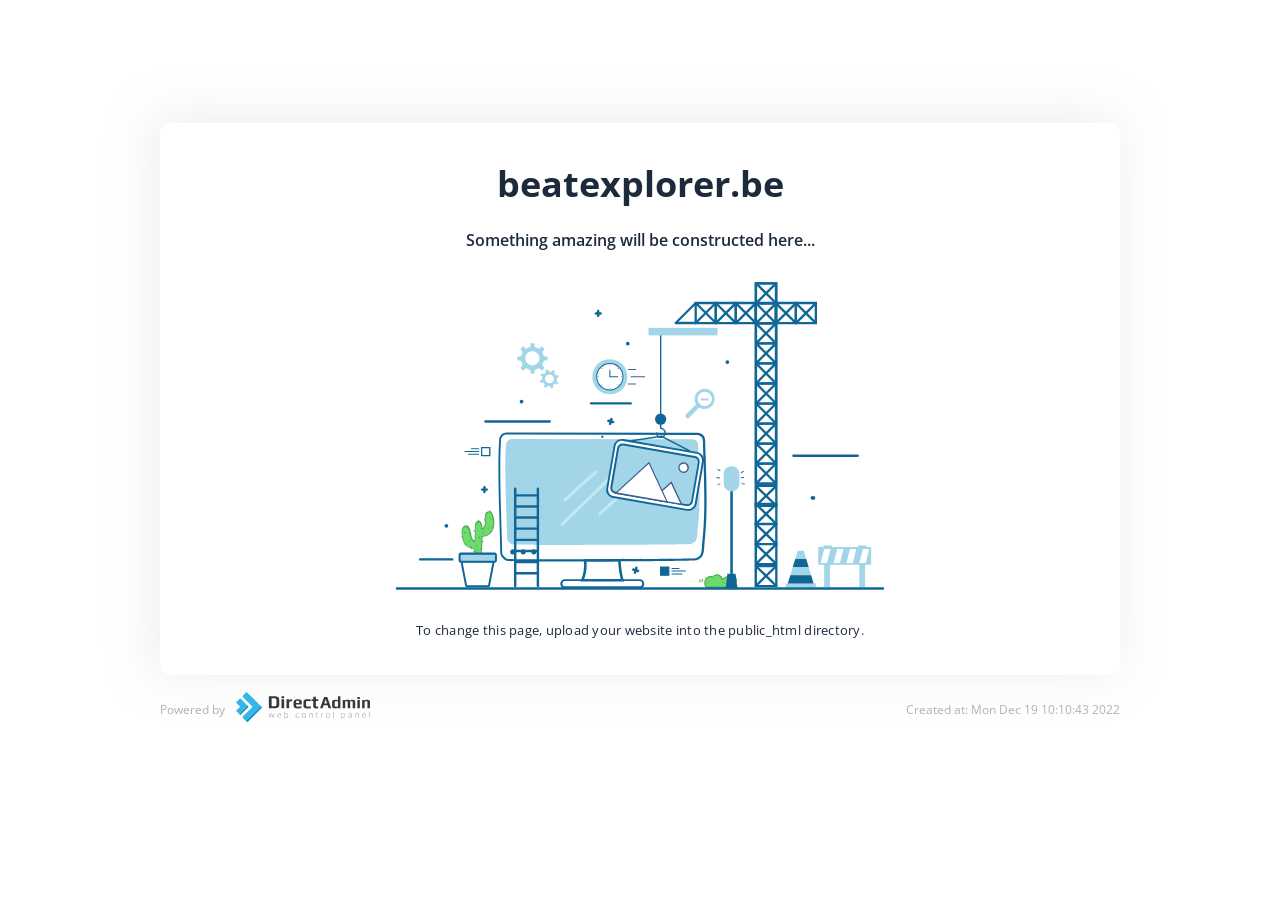
==== index.html @ f870eb98 "Add files via upload" ====
<!doctype html>
<html class="no-js" lang="">

<head>
    <meta charset="utf-8">
    <meta http-equiv="x-ua-compatible" content="ie=edge">
    <title>beatexplorer.be</title>
    <meta name="description" content="">
    <meta name="viewport" content="width=device-width, initial-scale=1">

    <link href="https://fonts.googleapis.com/css2?family=Open+Sans:wght@400;600;700&display=swap" rel="stylesheet">
    
    <link rel="shortcut icon" href="[data-uri]" />

    <style>
        * {
            box-sizing: border-box;
            margin: 0;
        }
        html {
            font-size: 10px;
            font-family: 'Open Sans', sans-serif;
            color: #1d2a3b;
        }
        .container {
            max-width: 960px;
            margin: 0 auto;
        }
        .container.card {
            margin-top: 12.3rem;
            background-color: #ffffff;
            border-radius: 10px;
            box-shadow: -5px -4px 47px 3px rgba(198, 198, 198, 0.3);
            text-align: center;
            padding: 3.6rem;
            /* padding-bottom: 3.6rem; */
        }
        .title-main {
            font-size: 3.6rem;
            font-weight: 700;
            margin-top: 0;
            margin-bottom: 2.1rem;
        }
        .main-image svg {
            max-width: 61rem;
            margin-bottom: 2rem;
        }

        .subheading{
            font-size: 1.6rem;
            font-weight: 600;
            margin-bottom: 3rem;
        }

        .card .text {
            font-size: 13px;
            letter-spacing: 0.26px;

        }
        footer {
            color: #b1b1b1;
            font-size: 12px;
            display: flex;
            justify-content: space-between;
            align-items: center;
            padding-top: 1.7rem;
        }
        footer .logo svg {
            width: 145px;
            padding-left: 11px;
        }
        footer .left-side {
            display: flex;
            align-items: center;
        }
        /* Medias */
        @media screen and (max-width: 1024px){
            .container {max-width: 90%;}
        @media screen and (max-width: 768px){
            html {font-size: 7px;}
            .container {
                max-width: 90%;}
            .container.card {margin-top: 6rem;}
            .card .text { font-size: 1.6rem;}
        } 
        @media screen and (max-width: 480px){
            html {font-size: 5.7px;}
            .container {max-width: 95%;}
            .title-main {font-size: 6.6vw;}
            /* .container.card {margin-top: 2rem;} */
            .subheading{font-size: 13px;}
            .card .text { font-size: 12px;}
            footer {flex-direction: column;}
        } 
        }
    </style>

</head>

<body>
    <section id="default-card" class="default-card">
        <div class="container card">
            <h1 class="title-main">beatexplorer.be</h1>
            <p class="subheading">Something amazing will be constructed here...</p>
            <div class="main-image">
                <svg version="1.1" xmlns="http://www.w3.org/2000/svg" xmlns:xlink="http://www.w3.org/1999/xlink" x="0px"
                    y="0px" viewBox=" 0 90 500 260"  xml:space="preserve">
                    <style type="text/css">
                        .st0 {
                            fill: #FFFFFF;
                        }

                        .st1 {
                            fill: #6CDD6C;
                        }

                        .st2 {
                            fill: #50AA50;
                        }

                        .st3 {
                            fill: #106797;
                        }

                        .st4 {
                            fill-rule: evenodd;
                            clip-rule: evenodd;
                            fill: #A3D5E9;
                        }

                        .st5 {
                            fill-rule: evenodd;
                            clip-rule: evenodd;
                            fill: #106797;
                        }

                        .st6 {
                            fill: #A3D5E9;
                        }

                        .st7 {
                            fill: #405B91;
                        }

                        .st8 {
                            fill: #B6D0FB;
                        }

                        .st9 {
                            fill: #8AB436;
                        }

                        .st10 {
                            fill: #C1E9F4;
                        }

                        .st11 {
                            fill: #415B91;
                        }
                    </style>
                    <g id="BACKGROUND">
                        <rect class="st0" width="500" height="500" />
                    </g>
                    <g id="OBJECTS">
                        <g>
                            <g>
                                <g>
                                    <g>
                                        <path class="st1" d="M317.7,334.6c-0.5-1.6-1.8-3.1-3.5-3.6s-4,0.3-4.5,1.9c-1.6-1.2-4.1-0.3-5.4,1.2c-2.1,2.4-0.5,6.4-0.1,6.6
                                                        c0.4,0.3,1.4,0.2,1.4,0.2l15.7-0.1c0,0,2.9-0.2,4.2-0.7c2.7-1,4.5-5.1,2.8-7.2c-1.2-1.4-3.5-1.7-5.4-1.2
                                                        C320.9,332.4,319.1,333.4,317.7,334.6" />
                                    </g>
                                    <g>
                                        <path class="st2"
                                            d="M305.3,341.5c-0.4,0-1.1,0-1.5-0.3c-0.6-0.5-2.2-4.7,0-7.3c0.9-1.1,2.3-1.8,3.7-2c0.7-0.1,1.3,0,1.9,0.3
                                                        c0.3-0.5,0.9-1,1.5-1.3c1-0.5,2.3-0.6,3.4-0.3c1.6,0.5,2.9,1.6,3.6,3.2c1.5-1.1,3.2-2,4.8-2.4c1.9-0.5,4.5-0.3,5.9,1.4
                                                        c0.8,1,1,2.4,0.5,4c-0.6,1.8-2,3.4-3.5,4c-1.4,0.5-4.2,0.7-4.4,0.7l-15.7,0.1C305.4,341.5,305.4,341.5,305.3,341.5z
                                                         M307.9,332.8c-0.1,0-0.2,0-0.3,0c-1,0.1-2.2,0.7-3,1.6c-1.8,2.1-0.5,5.7-0.2,6c0.1,0,0.6,0.1,1,0.1l15.7-0.1
                                                        c0,0,2.8-0.2,4-0.6c1.2-0.4,2.4-1.8,2.9-3.3c0.4-1.3,0.3-2.4-0.3-3.2c-1.1-1.3-3.3-1.5-4.8-1c-1.6,0.5-3.4,1.4-5,2.7
                                                        c-0.1,0.1-0.3,0.1-0.5,0.1c-0.2,0-0.3-0.2-0.4-0.3c-0.6-1.6-1.7-2.9-3.2-3.3c-0.8-0.2-1.8-0.2-2.6,0.2
                                                        c-0.7,0.3-1.1,0.8-1.3,1.3c-0.1,0.1-0.2,0.3-0.3,0.3c-0.2,0-0.3,0-0.5-0.1C308.9,332.9,308.4,332.8,307.9,332.8z" />
                                    </g>
                                </g>
                                <g>
                                    <g>
                                        <g>
                                            <path class="st2" d="M301.1,334.1c-0.4,0.8-0.6,1.6-0.5,2.5c0.1,0.4,0.8,0.4,0.8,0c-0.1-0.8,0-1.5,0.4-2.2
                                                            C302,334,301.4,333.7,301.1,334.1L301.1,334.1z" />
                                        </g>
                                    </g>
                                </g>
                                <g>
                                    <g>
                                        <g>
                                            <path class="st2" d="M298.9,334.6c-0.2,0.8-0.3,1.6-0.1,2.4c0.1,0.4,0.9,0.3,0.8-0.2c-0.2-0.7-0.1-1.3,0.1-2
                                                            C299.8,334.4,299,334.2,298.9,334.6L298.9,334.6z" />
                                        </g>
                                    </g>
                                </g>
                                <g>
                                    <g>
                                        <g>
                                            <path class="st2"
                                                d="M303.2,333.2c0.5,0,0.5-0.7,0-0.7C302.7,332.5,302.7,333.2,303.2,333.2L303.2,333.2z" />
                                        </g>
                                    </g>
                                </g>
                                <g>
                                    <g>
                                        <g>
                                            <path class="st2" d="M305.4,336.6c0,0.2,0,0.4,0,0.6c0,0.5,0.8,0.5,0.8,0c0-0.2,0-0.4,0-0.6
                                                            C306.2,336.2,305.4,336.2,305.4,336.6L305.4,336.6z" />
                                        </g>
                                    </g>
                                </g>
                                <g>
                                    <g>
                                        <g>
                                            <path class="st2" d="M318.6,337.7c0,0.1,0,0.2,0,0.3c0,0.5,0.8,0.5,0.8,0c0-0.1,0-0.2,0-0.3
                                                            C319.4,337.2,318.6,337.2,318.6,337.7L318.6,337.7z" />
                                        </g>
                                    </g>
                                </g>
                                <g>
                                    <g>
                                        <g>
                                            <path class="st2" d="M317.1,336.9c0.1,0.1,0.1,0.1,0.2,0.2c0.4,0.3,0.9-0.2,0.5-0.5c-0.1-0.1-0.1-0.1-0.2-0.2
                                                            C317.3,336,316.8,336.5,317.1,336.9L317.1,336.9z" />
                                        </g>
                                    </g>
                                </g>
                            </g>
                            <g>
                                <path class="st3" d="M96.1,319.2H69.8c-0.6,0-1-0.5-1-1c0-0.6,0.5-1,1-1h26.3c0.6,0,1,0.5,1,1C97.2,318.8,96.7,319.2,96.1,319.2z
                                                " />
                            </g>
                            <g>
                                <g>
                                    <path class="st0" d="M328,227.9h-0.8c0-0.6-0.5-1.1-1.1-1.1s-1.1,0.5-1.1,1.1h-0.8c0-1,0.8-1.9,1.9-1.9
                                                    C327.1,226,328,226.9,328,227.9z" />
                                </g>
                            </g>
                            <g>
                                <g>
                                    <path class="st0" d="M330.6,184.1h-0.8c0-0.6-0.5-1.1-1.1-1.1c-0.6,0-1.1,0.5-1.1,1.1h-0.8c0-1,0.8-1.9,1.9-1.9
                                                    C329.8,182.2,330.6,183.1,330.6,184.1z" />
                                </g>
                            </g>
                            <g>
                                <g>
                                    <g>
                                        <path class="st3"
                                            d="M237,336.3h-35.8l0.6-1.4c2.3-5.6,2.6-10.3,2.2-15.8L204,318l30.2-0.1l0,1c0,3.5,1,11.5,2.4,16L237,336.3z
                                                         M204.3,334.2h29.9c-1.2-4.4-1.9-10.6-2.1-14.3l-25.9,0.1C206.5,324.9,206.2,329.2,204.3,334.2z" />
                                    </g>
                                </g>
                            </g>
                            <g>
                                <g>
                                    <g>
                                        <path class="st3" d="M191,319.9c-27.2,0-49.2-0.1-50.1-0.5c-2.3-0.8-5.4-4.1-5.4-6.3c-0.1-5-0.3-11.7-0.5-19.5
                                                        c-0.7-23.5-1.8-55.8-0.4-73.6c0.2-3.3,2.9-5.8,6.1-5.8c0,0,0.1,0,0.1,0l156.6,0.2c3.3,0.1,6,2.7,6,6.1
                                                        c0.1,5.2,0.3,10.5,0.5,15.9c0.7,22.6,1.5,46-1,68.1c-0.1,0.9-0.1,1.8-0.2,2.8c-0.2,4.6-0.5,10.4-6.4,11.6
                                                        C293.2,319.5,235.2,319.9,191,319.9z M140.6,215.9c-2.4,0-4.3,1.8-4.5,4.2c-1.3,17.8-0.3,49.9,0.4,73.4
                                                        c0.2,7.8,0.5,14.6,0.5,19.5c0,1.4,2.4,4.1,4.3,4.8c3.3,0.7,150.6,0.2,154.4-0.5c4.7-0.9,4.9-5.6,5.1-10c0-1,0.1-2,0.2-2.9
                                                        c2.5-22,1.7-45.3,1-67.8c-0.2-5.4-0.3-10.7-0.5-15.9c-0.1-2.5-2-4.4-4.4-4.5L140.6,215.9C140.6,215.9,140.6,215.9,140.6,215.9z
                                                        " />
                                    </g>
                                </g>
                            </g>
                            <g>
                                <g>
                                    <path class="st4"
                                        d="M292.9,219.8l-147.6-0.2c-2.7,0-4.9,1.8-5.1,4.2c-1.7,19.8,0.6,61,0.9,77.6c0,1.6,2.7,4,4.6,4.6
                                                    c2.2,0.7,142.5,0.2,145.9-0.4c6.2-1.1,5.1-7.4,5.6-11.4c2.9-22.8,1.1-47.6,0.5-69.9C297.8,221.8,295.6,219.9,292.9,219.8z" />
                                </g>
                            </g>
                            <g>
                                <g>
                                    <g>
                                        <path class="st3" d="M249.8,342h-61.4c-2.4,0-3.7-1.9-3.7-3.8c0-1.9,1.3-3.8,3.7-3.8h61.4c2.4,0,3.7,1.9,3.7,3.8
                                                        C253.6,340,252.3,342,249.8,342z M188.4,336c-1.6,0-2,1.3-2,2.1c0,0.8,0.4,2.1,2,2.1h61.4c1.6,0,2-1.3,2-2.1
                                                        c0-0.8-0.4-2.1-2-2.1H188.4z" />
                                    </g>
                                </g>
                            </g>
                            <g>
                                <g>
                                    <g>
                                        <g>
                                            <g>
                                                <path class="st5" d="M145.7,312C145.3,312,145.3,312,145.7,312" />
                                            </g>
                                        </g>
                                    </g>
                                    <g>
                                        <g>
                                            <g>
                                                <g>
                                                    <path class="st3"
                                                        d="M145.7,314.1c2.8,0,2.8-4.3,0-4.3C142.9,309.8,142.9,314.1,145.7,314.1L145.7,314.1z" />
                                                </g>
                                            </g>
                                        </g>
                                    </g>
                                </g>
                                <g>
                                    <g>
                                        <g>
                                            <g>
                                                <path class="st5" d="M154.3,312C154,312,154,312,154.3,312" />
                                            </g>
                                        </g>
                                    </g>
                                    <g>
                                        <g>
                                            <g>
                                                <g>
                                                    <path class="st3"
                                                        d="M154.3,314.1c2.8,0,2.8-4.3,0-4.3C151.6,309.8,151.6,314.1,154.3,314.1L154.3,314.1z" />
                                                </g>
                                            </g>
                                        </g>
                                    </g>
                                </g>
                                <g>
                                    <g>
                                        <g>
                                            <g>
                                                <path class="st5" d="M163,312C162.6,312,162.6,312,163,312" />
                                            </g>
                                        </g>
                                    </g>
                                    <g>
                                        <g>
                                            <g>
                                                <g>
                                                    <path class="st3"
                                                        d="M163,314.1c2.8,0,2.8-4.3,0-4.3C160.2,309.8,160.2,314.1,163,314.1L163,314.1z" />
                                                </g>
                                            </g>
                                        </g>
                                    </g>
                                </g>
                            </g>
                            <g>
                                <g>
                                    <g>
                                        <g>
                                            <path class="st5" d="M219.1,217.6C219,217.6,219,217.6,219.1,217.6" />
                                        </g>
                                    </g>
                                </g>
                                <g>
                                    <g>
                                        <g>
                                            <g>
                                                <path class="st3"
                                                    d="M219.1,218.6c1.3,0,1.3-2,0-2C217.8,216.6,217.8,218.6,219.1,218.6L219.1,218.6z" />
                                            </g>
                                        </g>
                                    </g>
                                </g>
                            </g>
                            <g>
                                <g>
                                    <polygon class="st6"
                                        points="392.3,337.9 371.2,337.9 379.3,311.2 384.2,311.2 				" />
                                </g>
                                <g>
                                    <rect x="369.4" y="337.9" class="st6" width="24.7" height="3.1" />
                                </g>
                                <g>
                                    <polygon class="st3"
                                        points="373.2,331.2 371.2,337.9 392.3,337.9 390.3,331.2 				" />
                                </g>
                                <g>
                                    <polygon class="st3"
                                        points="375.2,324.5 388.2,324.5 386.2,317.8 377.3,317.8 				" />
                                </g>
                            </g>
                            <g id="XMLID_11_">
                                <g id="XMLID_493_">
                                    <path class="st6"
                                        d="M401,340.8h4.7v-18.2h24.1v18.2h4.7v-18.2h5v-14.5h-4v-1.3h-6.8v1.3h-21.4v-1.3h-6.8v1.3h-4.4v14.5h4.9
                                                    V340.8z M437.9,309.6L437.9,309.6l-2.9,11.5h-5.2l2.9-11.5H437.9z M424.4,321.1h-5.2l2.9-11.5h5.2L424.4,321.1z M413.9,321.1
                                                    h-5.2l2.9-11.5h5.2L413.9,321.1z M401,309.6h5.2l-2.9,11.5h-5.2L401,309.6z" />
                                </g>
                            </g>
                            <g>
                                <g>
                                    <g>
                                        <path class="st6" d="M170,163.1l1.4-1.4c0.3-0.3,0.3-0.7,0-1l-1.2-1.2c-0.3-0.3-0.4-0.8-0.2-1.2l1-2.4c0.1-0.4,0.5-0.7,0.9-0.7
                                                        h1.7c0.4,0,0.7-0.3,0.7-0.7v-2c0-0.4-0.3-0.7-0.7-0.7H172c-0.4,0-0.8-0.3-0.9-0.7l-1-2.4c-0.2-0.4-0.1-0.9,0.2-1.2l1.2-1.2
                                                        c0.3-0.3,0.3-0.7,0-1l-1.4-1.4c-0.3-0.3-0.7-0.3-1,0l-1.2,1.2c-0.3,0.3-0.8,0.4-1.2,0.2l-2.4-1c-0.4-0.1-0.7-0.5-0.7-0.9v-1.7
                                                        c0-0.4-0.3-0.7-0.7-0.7h-2c-0.4,0-0.7,0.3-0.7,0.7v1.7c0,0.4-0.3,0.8-0.7,0.9l-2.4,1c-0.4,0.2-0.9,0.1-1.2-0.2l-1.2-1.2
                                                        c-0.3-0.3-0.7-0.3-1,0l-1.4,1.4c-0.3,0.3-0.3,0.7,0,1l1.2,1.2c0.3,0.3,0.4,0.8,0.2,1.2l-1,2.4c-0.1,0.4-0.5,0.7-0.9,0.7h-1.7
                                                        c-0.4,0-0.7,0.3-0.7,0.7v2c0,0.4,0.3,0.7,0.7,0.7h1.7c0.4,0,0.8,0.3,0.9,0.7l1,2.4c0.2,0.4,0.1,0.9-0.2,1.2l-1.2,1.2
                                                        c-0.3,0.3-0.3,0.7,0,1l1.4,1.4c0.3,0.3,0.7,0.3,1,0l1.2-1.2c0.3-0.3,0.8-0.4,1.2-0.2l2.4,1c0.4,0.1,0.7,0.5,0.7,0.9v1.7
                                                        c0,0.4,0.3,0.7,0.7,0.7h2c0.4,0,0.7-0.3,0.7-0.7v-1.7c0-0.4,0.3-0.8,0.7-0.9l2.4-1c0.4-0.2,0.9-0.1,1.2,0.2l1.2,1.2
                                                        C169.3,163.3,169.8,163.3,170,163.1z M161.8,159.2c-3.2,0-5.8-2.6-5.8-5.8c0-3.2,2.6-5.8,5.8-5.8c3.2,0,5.8,2.6,5.8,5.8
                                                        C167.6,156.6,165,159.2,161.8,159.2z" />
                                    </g>
                                </g>
                                <g>
                                    <g>
                                        <path class="st6" d="M183.5,168.6l-0.4-1.2c-0.1-0.2-0.3-0.4-0.6-0.3l-1,0.3c-0.2,0.1-0.5,0-0.7-0.3l-1-1.3
                                                        c-0.2-0.2-0.2-0.5-0.1-0.7l0.5-0.9c0.1-0.2,0-0.5-0.2-0.6L179,163c-0.2-0.1-0.5,0-0.6,0.2l-0.5,0.9c-0.1,0.2-0.4,0.4-0.7,0.3
                                                        l-1.6-0.2c-0.2,0-0.5-0.2-0.6-0.4l-0.3-1c-0.1-0.2-0.3-0.4-0.6-0.3l-1.2,0.4c-0.2,0.1-0.4,0.3-0.3,0.6l0.3,1
                                                        c0.1,0.2,0,0.5-0.3,0.7l-1.3,1c-0.2,0.2-0.5,0.2-0.7,0.1l-0.9-0.5c-0.2-0.1-0.5,0-0.6,0.2l-0.6,1.1c-0.1,0.2,0,0.5,0.2,0.6
                                                        l0.9,0.5c0.2,0.1,0.4,0.4,0.3,0.7l-0.2,1.6c0,0.2-0.2,0.5-0.4,0.6l-1,0.3c-0.2,0.1-0.4,0.3-0.3,0.6l0.4,1.2
                                                        c0.1,0.2,0.3,0.4,0.6,0.3l1-0.3c0.2-0.1,0.5,0,0.7,0.2l1,1.3c0.2,0.2,0.2,0.5,0.1,0.7l-0.5,0.9c-0.1,0.2,0,0.5,0.2,0.6l1.1,0.6
                                                        c0.2,0.1,0.5,0,0.6-0.2l0.5-0.9c0.1-0.2,0.4-0.4,0.7-0.3l1.6,0.2c0.3,0,0.5,0.2,0.6,0.4l0.3,1c0.1,0.2,0.3,0.4,0.6,0.3l1.2-0.4
                                                        c0.2-0.1,0.4-0.3,0.3-0.6l-0.3-1c-0.1-0.2,0-0.5,0.2-0.7l1.3-1c0.2-0.2,0.5-0.2,0.7-0.1l0.9,0.5c0.2,0.1,0.5,0,0.6-0.2l0.6-1.1
                                                        c0.1-0.2,0-0.5-0.2-0.6l-0.9-0.5c-0.2-0.1-0.4-0.4-0.3-0.7l0.2-1.6c0-0.2,0.2-0.5,0.4-0.6l1-0.3
                                                        C183.4,169,183.6,168.8,183.5,168.6z M179,171.9c-0.9,1.8-3.1,2.4-4.9,1.5c-1.8-0.9-2.4-3.1-1.5-4.9c0.9-1.8,3.1-2.4,4.9-1.5
                                                        C179.3,168,179.9,170.2,179,171.9z" />
                                    </g>
                                </g>
                            </g>
                            <g>
                                <path class="st3" d="M242.4,191.3h-32.6c-0.6,0-1-0.5-1-1c0-0.6,0.5-1,1-1h32.6c0.6,0,1,0.5,1,1
                                                C243.4,190.9,243,191.3,242.4,191.3z" />
                            </g>
                            <g>
                                <path class="st3" d="M176,206.1h-52.7c-0.6,0-1-0.5-1-1c0-0.6,0.5-1,1-1H176c0.6,0,1,0.5,1,1C177.1,205.7,176.6,206.1,176,206.1z
                                                " />
                            </g>
                            <g>
                                <path class="st3" d="M428.5,234.2h-52.7c-0.6,0-1-0.5-1-1c0-0.6,0.5-1,1-1h52.7c0.6,0,1,0.5,1,1
                                                C429.5,233.7,429.1,234.2,428.5,234.2z" />
                            </g>
                            <g>
                                <path class="st3"
                                    d="M449.2,343H50.8c-0.6,0-1-0.5-1-1c0-0.6,0.5-1,1-1h398.4c0.6,0,1,0.5,1,1C450.2,342.5,449.8,343,449.2,343z" />
                            </g>
                            <g>
                                <g>
                                    <g>
                                        <path class="st6"
                                            d="M303.1,178.3c-2.2,0-4.3,0.9-5.9,2.4c-2.7,2.7-3.2,6.9-1.3,10.1l0.1,0.2l-8.5,8.5c0,0-0.4,0.4-0.4,1
                                                        c0,0.4,0.2,0.9,0.6,1.3c0.5,0.5,0.9,0.7,1.4,0.7c0.6,0,1-0.3,1-0.3l8.4-8.5l0.2,0.1c1.3,0.8,2.7,1.1,4.2,1.1
                                                        c2.2,0,4.3-0.9,5.9-2.4c3.3-3.3,3.3-8.6,0-11.8C307.4,179.2,305.3,178.3,303.1,178.3z M303.1,192.5c-3.2,0-5.9-2.6-5.9-5.9
                                                        c0-3.2,2.6-5.9,5.9-5.9l0,0c3.2,0,5.9,2.6,5.9,5.9C308.9,189.9,306.3,192.5,303.1,192.5z" />
                                    </g>
                                </g>
                                <g>
                                    <g>
                                        <path class="st6" d="M300,187.9h6.1v-1.6H300V187.9z" />
                                    </g>
                                </g>
                            </g>
                            <g>
                                <g>
                                    <path class="st3" d="M147.7,341.1c-0.6,0-1-0.5-1-1v-79.9c0-0.6,0.5-1,1-1c0.6,0,1,0.5,1,1V340
                                                    C148.8,340.6,148.3,341.1,147.7,341.1z" />
                                </g>
                                <g>
                                    <path class="st3" d="M166.3,341.1c-0.6,0-1-0.5-1-1v-79.9c0-0.6,0.5-1,1-1c0.6,0,1,0.5,1,1V340
                                                    C167.3,340.6,166.9,341.1,166.3,341.1z" />
                                </g>
                                <g>
                                    <path class="st3"
                                        d="M166.3,266.7h-18.6c-0.6,0-1-0.5-1-1s0.5-1,1-1h18.6c0.6,0,1,0.5,1,1S166.9,266.7,166.3,266.7z" />
                                </g>
                                <g>
                                    <path class="st3" d="M166.3,275.8h-18.6c-0.6,0-1-0.5-1-1c0-0.6,0.5-1,1-1h18.6c0.6,0,1,0.5,1,1
                                                    C167.3,275.3,166.9,275.8,166.3,275.8z" />
                                </g>
                                <g>
                                    <path class="st3" d="M166.3,284.9h-18.6c-0.6,0-1-0.5-1-1c0-0.6,0.5-1,1-1h18.6c0.6,0,1,0.5,1,1
                                                    C167.3,284.4,166.9,284.9,166.3,284.9z" />
                                </g>
                                <g>
                                    <path class="st3" d="M166.3,294h-18.6c-0.6,0-1-0.5-1-1c0-0.6,0.5-1,1-1h18.6c0.6,0,1,0.5,1,1C167.3,293.6,166.9,294,166.3,294z
                                                    " />
                                </g>
                                <g>
                                    <path class="st3" d="M166.3,303.2h-18.6c-0.6,0-1-0.5-1-1c0-0.6,0.5-1,1-1h18.6c0.6,0,1,0.5,1,1
                                                    C167.3,302.7,166.9,303.2,166.3,303.2z" />
                                </g>
                                <g>
                                    <path class="st3" d="M166.3,312.3h-18.6c-0.6,0-1-0.5-1-1c0-0.6,0.5-1,1-1h18.6c0.6,0,1,0.5,1,1
                                                    C167.3,311.8,166.9,312.3,166.3,312.3z" />
                                </g>
                                <g>
                                    <path class="st3" d="M166.3,321.4h-18.6c-0.6,0-1-0.5-1-1c0-0.6,0.5-1,1-1h18.6c0.6,0,1,0.5,1,1
                                                    C167.3,320.9,166.9,321.4,166.3,321.4z" />
                                </g>
                                <g>
                                    <path class="st3" d="M166.3,330.5h-18.6c-0.6,0-1-0.5-1-1c0-0.6,0.5-1,1-1h18.6c0.6,0,1,0.5,1,1
                                                    C167.3,330.1,166.9,330.5,166.3,330.5z" />
                                </g>
                            </g>
                            <g>
                                <g>
                                    <path class="st3"
                                        d="M122.5,264c-0.6,0-1-0.5-1-1v-4c0-0.6,0.5-1,1-1c0.6,0,1,0.5,1,1v4C123.5,263.6,123,264,122.5,264z" />
                                </g>
                                <g>
                                    <path class="st3"
                                        d="M124.5,262h-4c-0.6,0-1-0.5-1-1s0.5-1,1-1h4c0.6,0,1,0.5,1,1S125.1,262,124.5,262z" />
                                </g>
                            </g>
                            <g>
                                <g>
                                    <path class="st3" d="M215.7,119.6c-0.6,0-1-0.5-1-1v-4c0-0.6,0.5-1,1-1c0.6,0,1,0.5,1,1v4C216.8,119.1,216.3,119.6,215.7,119.6z
                                                    " />
                                </g>
                                <g>
                                    <path class="st3"
                                        d="M217.8,117.6h-4c-0.6,0-1-0.5-1-1s0.5-1,1-1h4c0.6,0,1,0.5,1,1S218.3,117.6,217.8,117.6z" />
                                </g>
                            </g>
                            <g>
                                <g>
                                    <path class="st3" d="M248.4,328.7c-0.1,0-0.2,0-0.3,0l-3.9-1.1c-0.6-0.2-0.9-0.7-0.7-1.3c0.2-0.6,0.7-0.9,1.3-0.7l3.9,1.1
                                                    c0.6,0.2,0.9,0.7,0.7,1.3C249.3,328.4,248.9,328.7,248.4,328.7z" />
                                </g>
                                <g>
                                    <path class="st3"
                                        d="M245.9,330c-0.1,0-0.2,0-0.3,0c-0.6-0.2-0.9-0.7-0.7-1.3l1.1-3.9c0.2-0.6,0.7-0.9,1.3-0.7
                                                    c0.6,0.2,0.9,0.7,0.7,1.3l-1.1,3.9C246.8,329.8,246.4,330,245.9,330z" />
                                </g>
                            </g>
                            <g>
                                <g>
                                    <path class="st3" d="M228,206.7c-0.1,0-0.2,0-0.3,0l-3.9-1.1c-0.6-0.2-0.9-0.7-0.7-1.3c0.2-0.6,0.7-0.9,1.3-0.7l3.9,1.1
                                                    c0.6,0.2,0.9,0.7,0.7,1.3C228.9,206.4,228.5,206.7,228,206.7z" />
                                </g>
                                <g>
                                    <path class="st3"
                                        d="M225.5,208.1c-0.1,0-0.2,0-0.3,0c-0.6-0.2-0.9-0.7-0.7-1.3l1.1-3.9c0.2-0.6,0.7-0.9,1.3-0.7
                                                    c0.6,0.2,0.9,0.7,0.7,1.3l-1.1,3.9C226.4,207.8,226,208.1,225.5,208.1z" />
                                </g>
                            </g>
                            <g>
                                <g>
                                    <g>
                                        <circle class="st6" cx="225.3" cy="168.5" r="14.4" />
                                    </g>
                                </g>
                                <g>
                                    <g>
                                        <g>
                                            <circle class="st0" cx="225.3" cy="168.5" r="10.8" />
                                        </g>
                                    </g>
                                    <g>
                                        <g>
                                            <g>
                                                <path class="st3"
                                                    d="M225.3,179.7c-6.2,0-11.2-5-11.2-11.2s5-11.2,11.2-11.2s11.2,5,11.2,11.2S231.5,179.7,225.3,179.7z
                                                                 M225.3,158.1c-5.7,0-10.4,4.7-10.4,10.4s4.7,10.4,10.4,10.4c5.7,0,10.4-4.7,10.4-10.4S231,158.1,225.3,158.1z" />
                                            </g>
                                        </g>
                                    </g>
                                </g>
                                <g>
                                    <g>
                                        <g>
                                            <path class="st3" d="M225.3,168.9c-0.2,0-0.4-0.2-0.4-0.4V163c0-0.2,0.2-0.4,0.4-0.4c0.2,0,0.4,0.2,0.4,0.4v5.5
                                                            C225.7,168.7,225.5,168.9,225.3,168.9z" />
                                        </g>
                                    </g>
                                    <g>
                                        <g>
                                            <path class="st3" d="M231.7,168.9h-6.4c-0.2,0-0.4-0.2-0.4-0.4c0-0.2,0.2-0.4,0.4-0.4h6.4c0.2,0,0.4,0.2,0.4,0.4
                                                            C232.2,168.7,232,168.9,231.7,168.9z" />
                                        </g>
                                    </g>
                                </g>
                                <g>
                                    <g>
                                        <g>
                                            <circle class="st7" cx="225.3" cy="158.9" r="0.4" />
                                        </g>
                                    </g>
                                    <g>
                                        <g>
                                            <ellipse transform="matrix(0.7071 -0.7071 0.7071 0.7071 -46.3674 211.4673)"
                                                class="st7" cx="232.1" cy="161.7" rx="0.4" ry="0.4" />
                                        </g>
                                    </g>
                                    <g>
                                        <g>
                                            <circle class="st7" cx="234.9" cy="168.5" r="0.4" />
                                        </g>
                                    </g>
                                    <g>
                                        <g>
                                            <ellipse transform="matrix(0.7072 -0.707 0.707 0.7072 -55.9446 215.4091)"
                                                class="st7" cx="232.1" cy="175.2" rx="0.4" ry="0.4" />
                                        </g>
                                    </g>
                                    <g>
                                        <g>
                                            <circle class="st7" cx="225.3" cy="178" r="0.4" />
                                        </g>
                                    </g>
                                    <g>
                                        <g>
                                            <ellipse transform="matrix(0.707 -0.7072 0.7072 0.707 -59.9044 205.8822)"
                                                class="st7" cx="218.5" cy="175.2" rx="0.4" ry="0.4" />
                                        </g>
                                    </g>
                                    <g>
                                        <g>
                                            <circle class="st7" cx="215.7" cy="168.5" r="0.4" />
                                        </g>
                                    </g>
                                    <g>
                                        <g>
                                            <ellipse transform="matrix(0.7071 -0.7071 0.7071 0.7071 -50.333 201.8934)"
                                                class="st7" cx="218.5" cy="161.7" rx="0.4" ry="0.4" />
                                        </g>
                                    </g>
                                </g>
                                <g>
                                    <g>
                                        <g>
                                            <path class="st7" d="M246.4,163h-6c-0.2,0-0.4-0.2-0.4-0.4c0-0.2,0.2-0.4,0.4-0.4h6c0.2,0,0.4,0.2,0.4,0.4
                                                            C246.8,162.8,246.6,163,246.4,163z" />
                                        </g>
                                    </g>
                                    <g>
                                        <g>
                                            <path class="st7" d="M246.4,174.8h-6c-0.2,0-0.4-0.2-0.4-0.4c0-0.2,0.2-0.4,0.4-0.4h6c0.2,0,0.4,0.2,0.4,0.4
                                                            C246.8,174.6,246.6,174.8,246.4,174.8z" />
                                        </g>
                                    </g>
                                    <g>
                                        <g>
                                            <path class="st7" d="M253.9,168.9h-11.3c-0.2,0-0.4-0.2-0.4-0.4c0-0.2,0.2-0.4,0.4-0.4h11.3c0.2,0,0.4,0.2,0.4,0.4
                                                            C254.3,168.7,254.1,168.9,253.9,168.9z" />
                                        </g>
                                    </g>
                                </g>
                            </g>
                            <g>
                                <g>
                                    <rect x="266.9" y="324.5" class="st3" width="6.7" height="6.7" />
                                    <path class="st3"
                                        d="M274.1,331.7h-7.7V324h7.7V331.7z M267.5,330.7h5.6V325h-5.6V330.7z" />
                                </g>
                                <g>
                                    <g>
                                        <g>
                                            <path class="st3"
                                                d="M282.1,326h-6c-0.2,0-0.4-0.2-0.4-0.4s0.2-0.4,0.4-0.4h6c0.2,0,0.4,0.2,0.4,0.4S282.3,326,282.1,326z" />
                                        </g>
                                    </g>
                                    <g>
                                        <g>
                                            <path class="st3" d="M284.4,330.6h-8.2c-0.3,0-0.6-0.2-0.6-0.4c0-0.2,0.3-0.4,0.6-0.4h8.2c0.3,0,0.6,0.2,0.6,0.4
                                                            C284.9,330.4,284.7,330.6,284.4,330.6z" />
                                        </g>
                                    </g>
                                    <g>
                                        <g>
                                            <path class="st3" d="M287.3,328.1H276c-0.2,0-0.4-0.2-0.4-0.4c0-0.2,0.2-0.4,0.4-0.4h11.3c0.2,0,0.4,0.2,0.4,0.4
                                                            C287.7,328,287.6,328.1,287.3,328.1z" />
                                        </g>
                                    </g>
                                </g>
                            </g>
                            <g>
                                <g>
                                    <rect x="120.2" y="226.5"
                                        transform="matrix(-1 -1.224647e-16 1.224647e-16 -1 247.1112 459.6004)"
                                        class="st0" width="6.7" height="6.7" />
                                    <path class="st3"
                                        d="M127.4,233.7h-7.7v-7.7h7.7V233.7z M120.7,232.6h5.6V227h-5.6V232.6z" />
                                </g>
                                <g>
                                    <g>
                                        <g>
                                            <path class="st3" d="M111.8,227.9h6c0.2,0,0.4-0.2,0.4-0.4c0-0.2-0.2-0.4-0.4-0.4h-6c-0.2,0-0.4,0.2-0.4,0.4
                                                            C111.3,227.7,111.5,227.9,111.8,227.9z" />
                                        </g>
                                    </g>
                                    <g>
                                        <g>
                                            <path class="st3" d="M109.5,232.5h8.2c0.3,0,0.6-0.2,0.6-0.4s-0.3-0.4-0.6-0.4h-8.2c-0.3,0-0.6,0.2-0.6,0.4
                                                            S109.2,232.5,109.5,232.5z" />
                                        </g>
                                    </g>
                                    <g>
                                        <g>
                                            <path class="st3" d="M106.5,230.1h11.3c0.2,0,0.4-0.2,0.4-0.4c0-0.2-0.2-0.4-0.4-0.4h-11.3c-0.2,0-0.4,0.2-0.4,0.4
                                                            C106.1,229.9,106.3,230.1,106.5,230.1z" />
                                        </g>
                                    </g>
                                </g>
                            </g>
                            <g>
                                <g>
                                    <rect x="324" y="251.6" class="st3" width="2.1" height="89.2" />
                                </g>
                                <g>
                                    <path class="st6" d="M325.3,262.4h-0.5c-3.4,0-6.2-2.8-6.2-6.2V248c0-3.4,2.8-6.2,6.2-6.2h0.5c3.4,0,6.2,2.8,6.2,6.2v8.2
                                                    C331.4,259.6,328.7,262.4,325.3,262.4z" />
                                </g>
                                <g>
                                    <g>
                                        <path class="st3" d="M333.4,256.4c0.7,0.1,1.5,0.2,2.2,0.4c0.5,0.1,0.7-0.7,0.2-0.7c-0.7-0.1-1.5-0.2-2.2-0.4
                                                        C333.1,255.6,332.9,256.3,333.4,256.4L333.4,256.4z" />
                                    </g>
                                </g>
                                <g>
                                    <g>
                                        <path class="st3" d="M333.3,251.6c0.6-0.1,1.1-0.1,1.7-0.1c0.5,0,0.5-0.7,0-0.8c-0.6-0.1-1.3,0-1.9,0.1
                                                        C332.6,251,332.8,251.7,333.3,251.6L333.3,251.6z" />
                                    </g>
                                </g>
                                <g>
                                    <g>
                                        <path class="st3" d="M333.1,247.3c0.6-0.2,1.1-0.4,1.7-0.7c0.5-0.2,0.3-0.9-0.2-0.8c-0.6,0.2-1.1,0.4-1.7,0.7
                                                        C332.4,246.7,332.6,247.5,333.1,247.3L333.1,247.3z" />
                                    </g>
                                </g>
                                <g>
                                    <g>
                                        <path class="st3" d="M314,257.1c0.6-0.1,1.1-0.2,1.7-0.4c0.5-0.2,0.3-0.9-0.2-0.8c-0.5,0.2-1.1,0.3-1.7,0.4
                                                        C313.3,256.4,313.5,257.2,314,257.1L314,257.1z" />
                                    </g>
                                </g>
                                <g>
                                    <g>
                                        <path class="st3" d="M313,251.6c0.7,0,1.4,0.1,2.1,0.3c0.5,0.1,0.7-0.6,0.2-0.8c-0.8-0.2-1.5-0.3-2.3-0.4
                                                        C312.5,250.8,312.5,251.6,313,251.6L313,251.6z" />
                                    </g>
                                </g>
                                <g>
                                    <g>
                                        <path class="st3" d="M313.7,245.2c0.6,0.2,1.1,0.4,1.7,0.5c0.5,0.2,0.7-0.6,0.2-0.8c-0.6-0.2-1.1-0.4-1.7-0.5
                                                        C313.4,244.3,313.2,245,313.7,245.2L313.7,245.2z" />
                                    </g>
                                </g>
                                <g>
                                    <polygon class="st3" points="320.2,342 321.6,330 328.3,330 329.9,341.8 				" />
                                </g>
                            </g>
                            <g>
                                <g>
                                    <g>
                                        <g>
                                            <path class="st1"
                                                d="M129.9,284.9c-0.3-1.9-1.6-6.8-4.6-5.2c-4.8,2.5,1,12-4.8,13.7c-0.3-3.8-1.1-6.4-2.8-6.2
                                                            c-3.5,0.3-2.6,8.5-2.7,10.4c-0.1,1.8-0.1,3.7-0.2,5.6c-4.2,0.7-3.3-10.1-5.9-11.6c-3.9-2.3-4.8,2.9-4.7,5.3
                                                            c0.2,4.1,1.3,9,5.1,11.1c1.3,0.7,3.5,1.5,5.2,1.4c0,3.3,0.1,6.5,0.7,9.6c0,0,0.1,0,0.1,0c0,0,0,0,0,0l2.3,0.1c0,0,0,0,0,0
                                                            c0,1,1.6,1,1.6,0c0-2,1.2-11.6,1.4-19.8c1.9,0.3,4.2-0.6,5.5-1.6C130.1,294.8,130.6,289.4,129.9,284.9z" />
                                        </g>
                                        <g>
                                            <path class="st2" d="M118.4,320.3c-0.2,0-0.5-0.1-0.7-0.2c-0.2-0.2-0.4-0.4-0.5-0.7l-1.7-0.1l-0.6,0l-0.1-0.4
                                                            c-0.5-2.6-0.7-5.6-0.7-9.2c-1.9,0-4-0.9-5-1.5c-4.1-2.3-5.2-7.5-5.3-11.5c-0.1-1.6,0.3-4.9,2.1-6c0.9-0.5,2-0.4,3.3,0.3
                                                            c1.2,0.7,1.7,2.9,2.2,5.5c0.7,3.5,1.4,6,3,6l0-0.9c0.1-1.5,0.1-2.9,0.2-4.4c0-0.3,0-0.7,0-1.2c-0.1-3.2-0.3-9.3,3.1-9.6
                                                            c0.5-0.1,1,0.1,1.4,0.5c0.9,0.8,1.6,2.6,1.8,5.6c2.1-1,2-3.4,1.9-6.3c-0.1-2.9-0.3-5.9,2.3-7.2c0.8-0.4,1.6-0.5,2.3-0.1
                                                            c2.1,1.1,2.8,5.2,2.9,5.7l0,0c0.6,3.5,0.8,9.8-3.9,13.2c-1.3,1-3.5,1.8-5.4,1.7c-0.1,5.4-0.7,11.2-1,15.2
                                                            c-0.2,2-0.3,3.5-0.3,4.2c0,0.5-0.2,0.8-0.6,1C118.9,320.2,118.7,320.3,118.4,320.3z M115.6,318.5l2.5,0.1l0,0.4
                                                            c0,0.2,0.1,0.3,0.1,0.3c0.1,0.1,0.3,0.1,0.4,0c0.1-0.1,0.2-0.1,0.2-0.3c0-0.7,0.1-2.2,0.3-4.2c0.4-4,0.9-10.2,1-15.6l0-0.5
                                                            l0.5,0.1c1.7,0.3,4-0.6,5.2-1.5c4.3-3.2,4.1-9.1,3.5-12.3l0,0c-0.2-1.4-1-4.3-2.4-5c-0.5-0.2-1-0.2-1.5,0.1
                                                            c-2,1.1-1.9,3.6-1.8,6.4c0.1,3,0.3,6.4-3.1,7.4l-0.5,0.2l0-0.5c-0.3-3.8-1-5.1-1.6-5.6c-0.2-0.2-0.5-0.3-0.8-0.3
                                                            c-2.6,0.2-2.4,5.9-2.3,8.7c0,0.6,0,1,0,1.3c0,1.4-0.1,2.9-0.2,4.4l-0.1,1.6l-0.3,0.1c-2.8,0.5-3.6-3.3-4.4-6.7
                                                            c-0.5-2.2-0.9-4.4-1.8-4.9c-1-0.6-1.8-0.7-2.4-0.3c-1.3,0.8-1.7,3.6-1.6,5.2c0.2,3.7,1.2,8.7,4.9,10.8c1.3,0.7,3.4,1.4,5,1.3
                                                            l0.5,0l0,0.5C115,313,115.2,315.9,115.6,318.5z" />
                                        </g>
                                    </g>
                                    <g>
                                        <g>
                                            <g>
                                                <path class="st3"
                                                    d="M125.3,341h-16.9c-0.9,0-1.6-0.6-1.8-1.5l-3.8-19.7l1.6-0.3l3.8,19.7c0,0.2,0.2,0.2,0.2,0.2h16.9
                                                                c0,0,0.2,0,0.2-0.2l3.8-19.7l1.6,0.3l-3.8,19.7C126.9,340.4,126.2,341,125.3,341z" />
                                            </g>
                                        </g>
                                    </g>
                                    <g>
                                        <g>
                                            <g>
                                                <path class="st6" d="M103,313.5h28c0.5,0,0.9,0.5,0.9,1.2v4.3c0,0.6-0.4,1.2-0.9,1.2h-28c-0.5,0-0.9-0.5-0.9-1.2v-4.3
                                                                C102.1,314,102.5,313.5,103,313.5z" />
                                            </g>
                                            <g>
                                                <path class="st7" d="M131,320.5h-28c-0.7,0-1.3-0.7-1.3-1.6v-4.3c0-0.9,0.6-1.6,1.3-1.6h28c0.7,0,1.3,0.7,1.3,1.6v4.3
                                                                C132.3,319.8,131.7,320.5,131,320.5z M103,313.9c-0.2,0-0.4,0.3-0.4,0.7v4.3c0,0.4,0.2,0.7,0.4,0.7h28c0.2,0,0.4-0.3,0.4-0.7
                                                                v-4.3c0-0.4-0.2-0.7-0.4-0.7H103z" />
                                            </g>
                                        </g>
                                        <g>
                                            <g>
                                                <path class="st8" d="M131,320.5h-28c-0.7,0-1.2-0.7-1.2-1.5v-4.3c0-0.9,0.6-1.5,1.2-1.5h28c0.7,0,1.2,0.7,1.2,1.5v4.3
                                                                C132.2,319.8,131.7,320.5,131,320.5z M103,313.8c-0.2,0-0.5,0.3-0.5,0.8v4.3c0,0.5,0.3,0.8,0.5,0.8h28c0.2,0,0.5-0.3,0.5-0.8
                                                                v-4.3c0-0.5-0.3-0.8-0.5-0.8H103z" />
                                            </g>
                                            <g>
                                                <path class="st3" d="M131,320.9h-28c-0.9,0-1.7-0.9-1.7-2v-4.3c0-1.1,0.8-2,1.7-2h28c0.9,0,1.7,0.9,1.7,2v4.3
                                                                C132.7,320,131.9,320.9,131,320.9z M103,314.3c0,0-0.1,0.2-0.1,0.4v4.3c0,0.2,0.1,0.4,0.1,0.4l28,0c0,0,0.1-0.1,0.1-0.4v-4.3
                                                                c0-0.2-0.1-0.4-0.1-0.4L103,314.3z" />
                                            </g>
                                        </g>
                                    </g>
                                </g>
                                <g>
                                    <g>
                                        <path class="st2" d="M106,296.7c0.5,0.1,0.9,0.1,1.4,0.2c0.5,0.1,0.5-0.7,0-0.8c-0.5-0.1-0.9-0.1-1.4-0.2
                                                        C105.5,295.9,105.5,296.7,106,296.7L106,296.7z" />
                                    </g>
                                </g>
                                <g>
                                    <g>
                                        <path class="st2" d="M108,290.6c0,0.2,0,0.5,0,0.7c0,0.5,0.8,0.5,0.8,0c0-0.2,0-0.5,0-0.7C108.8,290.1,108,290.1,108,290.6
                                                        L108,290.6z" />
                                    </g>
                                </g>
                                <g>
                                    <g>
                                        <path class="st2" d="M110.7,297.8c0.3-0.2,0.7-0.4,1-0.6c0.4-0.2,0-0.9-0.4-0.7c-0.3,0.2-0.7,0.4-1,0.6
                                                        C109.9,297.3,110.3,298,110.7,297.8L110.7,297.8z" />
                                    </g>
                                </g>
                                <g>
                                    <g>
                                        <path class="st2" d="M106.7,306.7c0.4-0.3,0.8-0.6,1.2-0.9c0.4-0.3,0-1-0.4-0.7c-0.4,0.3-0.8,0.6-1.2,0.9
                                                        C105.9,306.3,106.3,307,106.7,306.7L106.7,306.7z" />
                                    </g>
                                </g>
                                <g>
                                    <g>
                                        <path class="st2" d="M103.8,300c0.3,0.1,0.6,0.2,0.9,0.3c0.5,0.2,0.7-0.6,0.2-0.8c-0.3-0.1-0.6-0.2-0.9-0.3
                                                        C103.6,299.1,103.4,299.8,103.8,300L103.8,300z" />
                                    </g>
                                </g>
                                <g>
                                    <g>
                                        <path class="st2" d="M109.5,303.6c0.2,0,0.3,0.1,0.4,0.2c0.3,0.4,0.9-0.2,0.6-0.5c-0.2-0.3-0.6-0.4-1-0.5
                                                        C109,302.8,109,303.6,109.5,303.6L109.5,303.6z" />
                                    </g>
                                </g>
                                <g>
                                    <g>
                                        <path class="st2" d="M111.2,307.3c-0.1,0.5,0,1,0.2,1.5c0.2,0.5,0.9,0.1,0.7-0.4c-0.1-0.3-0.2-0.6-0.1-0.9
                                                        C112,307,111.3,306.8,111.2,307.3L111.2,307.3z" />
                                    </g>
                                </g>
                                <g>
                                    <g>
                                        <path class="st2" d="M115.2,307.4c0.2,0.1,0.5,0.1,0.7,0.2c0.5,0.1,0.7-0.6,0.2-0.8c-0.2-0.1-0.5-0.1-0.7-0.2
                                                        C115,306.6,114.8,307.3,115.2,307.4L115.2,307.4z" />
                                    </g>
                                </g>
                                <g>
                                    <g>
                                        <path class="st2" d="M117.7,299.8c0,0.4,0.1,0.8,0.5,1.1c0.4,0.3,0.9-0.2,0.6-0.5c-0.2-0.2-0.3-0.3-0.2-0.6
                                                        C118.6,299.3,117.8,299.3,117.7,299.8L117.7,299.8z" />
                                    </g>
                                </g>
                                <g>
                                    <g>
                                        <path class="st9" d="M116.7,294.2c-0.2,0.3-0.3,0.6-0.2,1c0.1,0.5,0.8,0.3,0.8-0.2c0-0.2,0-0.3,0.1-0.4
                                                        C117.7,294.2,117,293.8,116.7,294.2L116.7,294.2z" />
                                    </g>
                                </g>
                                <g>
                                    <g>
                                        <path class="st2" d="M121,296.5c0,0.2,0,0.5,0,0.7c0,0.5,0.8,0.5,0.8,0c0-0.2,0-0.5,0-0.7C121.8,296,121,296,121,296.5
                                                        L121,296.5z" />
                                    </g>
                                </g>
                                <g>
                                    <g>
                                        <path class="st2" d="M113.8,295.3c0.2,0.1,0.3,0.2,0.5,0.3c0.4,0.3,0.8-0.4,0.4-0.7c-0.2-0.1-0.3-0.2-0.5-0.3
                                                        C113.7,294.3,113.4,295,113.8,295.3L113.8,295.3z" />
                                    </g>
                                </g>
                                <g>
                                    <g>
                                        <path class="st2" d="M115.1,288.8c0.2,0.2,0.2,0.4,0.2,0.6c0,0.5,0.8,0.5,0.8,0c0-0.4-0.2-0.8-0.5-1.1
                                                        C115.3,287.9,114.8,288.5,115.1,288.8L115.1,288.8z" />
                                    </g>
                                </g>
                                <g>
                                    <g>
                                        <path class="st2"
                                            d="M117,286.5c0,0.3,0,0.7,0,1c0,0.5,0.8,0.5,0.8,0c0-0.3,0-0.7,0-1C117.8,286,117,286,117,286.5L117,286.5z" />
                                    </g>
                                </g>
                                <g>
                                    <g>
                                        <path class="st2" d="M121.8,291.1c0.1,0.1,0.2,0.2,0.3,0.4c0.3,0.4,0.9-0.2,0.5-0.6c-0.1-0.1-0.2-0.2-0.3-0.4
                                                        C122.1,290.1,121.5,290.7,121.8,291.1L121.8,291.1z" />
                                    </g>
                                </g>
                                <g>
                                    <g>
                                        <path class="st2" d="M122.6,286.4c0.3,0,0.7,0,1,0.1c0.5,0,0.5-0.7,0-0.8c-0.3,0-0.7,0-1-0.1
                                                        C122.1,285.6,122.1,286.4,122.6,286.4L122.6,286.4z" />
                                    </g>
                                </g>
                                <g>
                                    <g>
                                        <path class="st2" d="M123.7,280.2c0.2,0.2,0.5,0.5,0.7,0.7c0.4,0.4,0.9-0.2,0.5-0.5c-0.2-0.2-0.5-0.5-0.7-0.7
                                                        C123.9,279.3,123.4,279.8,123.7,280.2L123.7,280.2z" />
                                    </g>
                                </g>
                                <g>
                                    <g>
                                        <path class="st2" d="M126.7,278.2c0,0.4,0,0.8,0,1.2c0,0.5,0.8,0.5,0.8,0c0-0.4,0-0.8,0-1.2
                                                        C127.5,277.7,126.7,277.7,126.7,278.2L126.7,278.2z" />
                                    </g>
                                </g>
                                <g>
                                    <g>
                                        <path class="st2" d="M128.1,285.5c0.1-0.2,0.2-0.3,0.3-0.5c0.3-0.4-0.4-0.8-0.7-0.4c-0.1,0.2-0.2,0.3-0.3,0.5
                                                        C127.2,285.5,127.9,285.9,128.1,285.5L128.1,285.5z" />
                                    </g>
                                </g>
                                <g>
                                    <g>
                                        <path class="st2" d="M125.5,293.1c0.3-0.1,0.6-0.2,0.9-0.3c0.5-0.2,0.3-0.9-0.2-0.8c-0.3,0.1-0.6,0.2-0.9,0.3
                                                        C124.8,292.5,125,293.3,125.5,293.1L125.5,293.1z" />
                                    </g>
                                </g>
                                <g>
                                    <g>
                                        <path class="st2" d="M128.9,292c0.3-0.1,0.6-0.1,0.9-0.2c0.5-0.1,0.3-0.9-0.2-0.8c-0.3,0.1-0.6,0.1-0.9,0.2
                                                        C128.2,291.4,128.4,292.1,128.9,292L128.9,292z" />
                                    </g>
                                </g>
                                <g>
                                    <g>
                                        <path class="st2" d="M126.7,295.6c0,0.1,0,0.1,0,0.2c0,0.5,0.8,0.5,0.8,0c0-0.1,0-0.1,0-0.2
                                                        C127.5,295.1,126.7,295.1,126.7,295.6L126.7,295.6z" />
                                    </g>
                                </g>
                                <g>
                                    <g>
                                        <path class="st2" d="M120,307.6c0.2-0.1,0.3-0.2,0.5-0.3c0.4-0.3,0-1-0.4-0.7c-0.2,0.1-0.3,0.2-0.5,0.3
                                                        C119.2,307.2,119.6,307.8,120,307.6L120,307.6z" />
                                    </g>
                                </g>
                                <g>
                                    <g>
                                        <path class="st2" d="M119.6,310.4c0.3-0.3,0.6-0.5,1.1-0.6c0.5-0.1,0.3-0.9-0.2-0.8c-0.5,0.1-1,0.4-1.4,0.8
                                                        C118.7,310.2,119.2,310.8,119.6,310.4L119.6,310.4z" />
                                    </g>
                                </g>
                                <g>
                                    <g>
                                        <path class="st2" d="M116.4,310.9c0.1,0.1,0.1,0.2,0.2,0.3c0.2,0.4,0.9,0.1,0.7-0.4c-0.1-0.1-0.1-0.2-0.2-0.3
                                                        C116.8,310,116.2,310.4,116.4,310.9L116.4,310.9z" />
                                    </g>
                                </g>
                                <g>
                                    <g>
                                        <path class="st2" d="M113.4,311.7c0.4,0.2,0.9,0.3,1.3,0.2c0.5-0.1,0.3-0.8-0.2-0.8c-0.3,0.1-0.5,0-0.7-0.1
                                                        C113.4,310.8,113,311.5,113.4,311.7L113.4,311.7z" />
                                    </g>
                                </g>
                                <g>
                                    <g>
                                        <path class="st2" d="M119.8,304.3c0.5-0.1,1-0.1,1.6-0.2c0.5-0.1,0.5-0.8,0-0.8c-0.5,0.1-1,0.1-1.6,0.2
                                                        C119.4,303.6,119.4,304.4,119.8,304.3L119.8,304.3z" />
                                    </g>
                                </g>
                            </g>
                            <g>
                                <g>
                                    <g>
                                        <path class="st10" d="M189.5,270.3c8.4-7.6,16.7-15.1,25.1-22.7c1.2-1.1-0.6-3-1.8-1.8c-8.4,7.6-16.7,15.1-25.1,22.7
                                                        C186.4,269.5,188.3,271.4,189.5,270.3L189.5,270.3z" />
                                    </g>
                                </g>
                                <g>
                                    <g>
                                        <path class="st10" d="M217.9,281.8c8.4-7.6,16.7-15.1,25.1-22.7c1.2-1.1-0.6-3-1.8-1.8c-8.4,7.6-16.7,15.1-25.1,22.7
                                                        C214.8,281.1,216.7,283,217.9,281.8L217.9,281.8z" />
                                    </g>
                                </g>
                                <g>
                                    <g>
                                        <path class="st10" d="M187.1,290.4c17.5-17.1,35.1-34.2,52.6-51.3c1.2-1.2-0.6-3-1.8-1.8c-17.5,17.1-35.1,34.2-52.6,51.3
                                                        C184,289.8,185.9,291.6,187.1,290.4L187.1,290.4z" />
                                    </g>
                                </g>
                            </g>
                            <g>
                                <g>
                                    <g>
                                        <g>
                                            <g>
                                                <rect x="266.4" y="130.8" class="st3" width="1.1" height="72.4" />
                                            </g>
                                        </g>
                                        <g>
                                            <g>
                                                <circle class="st3" cx="266.9" cy="203.3" r="4.6" />
                                            </g>
                                        </g>
                                        <g>
                                            <g>
                                                <path class="st3" d="M267,218.7c-0.1,0-1.6,0-2.7-1.1c-0.7-0.7-1.1-1.7-1.1-3c0-0.3,0.3-0.6,0.6-0.6c0.3,0,0.6,0.3,0.6,0.6
                                                                c0,0.9,0.3,1.7,0.7,2.2c0.7,0.7,1.8,0.8,1.8,0.8c1.7,0,3.1-1.4,3.1-3.1c0-1.7-1.4-3.1-3.1-3.1c-0.3,0-0.6-0.3-0.6-0.6v-3.4
                                                                c0-0.3,0.3-0.6,0.6-0.6c0.3,0,0.6,0.3,0.6,0.6v2.8c2.1,0.3,3.7,2.1,3.7,4.3C271.3,216.7,269.4,218.7,267,218.7
                                                                C267,218.7,267,218.7,267,218.7z" />
                                            </g>
                                        </g>
                                    </g>
                                    <g>
                                        <g>
                                            <g>
                                                <path class="st3"
                                                    d="M242.9,221.5c-0.2,0-0.4-0.2-0.5-0.5c0-0.3,0.2-0.6,0.5-0.6l24.9-3.7c0.3,0,0.6,0.2,0.6,0.5
                                                                c0,0.3-0.2,0.6-0.5,0.6l-24.9,3.7C243,221.5,242.9,221.5,242.9,221.5z" />
                                            </g>
                                        </g>
                                        <g>
                                            <g>
                                                <path class="st3"
                                                    d="M290.6,229.8c-0.1,0-0.1,0-0.2-0.1l-22.9-11.9c-0.3-0.1-0.4-0.5-0.2-0.8c0.1-0.3,0.5-0.4,0.8-0.2
                                                                l22.9,11.9c0.3,0.1,0.4,0.5,0.2,0.8C291.1,229.7,290.9,229.8,290.6,229.8z" />
                                            </g>
                                        </g>
                                        <g>
                                            <path class="st0"
                                                d="M288.8,277.6l-61-10.6c-3.2-0.6-5.3-3.6-4.8-6.8l6.1-35.1c0.6-3.2,3.6-5.3,6.8-4.8l61,10.6
                                                            c3.2,0.6,5.3,3.6,4.8,6.8l-6.1,35.1C295,276,292,278.1,288.8,277.6z" />
                                            <path class="st3" d="M289.6,278.4c-0.4,0-0.8,0-1.2-0.1l-60.5-10.5c-1.8-0.3-3.4-1.3-4.4-2.8c-1.1-1.5-1.5-3.3-1.1-5.1l6-34.7
                                                            c0.6-3.7,4.2-6.2,7.9-5.6l60.5,10.5c1.8,0.3,3.4,1.3,4.4,2.8c1.1,1.5,1.5,3.3,1.2,5.1l-6,34.7
                                                            C295.8,276,292.9,278.4,289.6,278.4z M235.1,221c-2.5,0-4.8,1.8-5.2,4.4l-6,34.7c-0.2,1.4,0.1,2.8,0.9,4
                                                            c0.8,1.2,2,1.9,3.4,2.2l60.5,10.5c2.9,0.5,5.6-1.4,6.1-4.3l6-34.7c0.2-1.4-0.1-2.8-0.9-4c-0.8-1.2-2-1.9-3.4-2.2L236,221.1
                                                            C235.7,221.1,235.4,221,235.1,221z" />
                                        </g>
                                        <g>
                                            <path class="st6"
                                                d="M288.3,273.8l-58.8-10.2c-2-0.4-3.4-2.3-3.1-4.3l5.6-32c0.4-2,2.3-3.4,4.3-3.1l58.8,10.2
                                                            c2,0.4,3.4,2.3,3.1,4.3l-5.6,32C292.3,272.8,290.3,274.1,288.3,273.8z" />
                                            <path class="st3" d="M288.8,274.6c-0.3,0-0.5,0-0.8-0.1l-58.5-10.2c-1.2-0.2-2.3-0.9-3-1.9c-0.7-1-1-2.3-0.8-3.5l5.5-31.8
                                                            c0.4-2.5,2.9-4.2,5.4-3.8l58.5,10.2c2.5,0.4,4.2,2.9,3.8,5.4l-5.5,31.8c-0.2,1.2-0.9,2.3-1.9,3
                                                            C290.7,274.3,289.8,274.6,288.8,274.6z M288.3,273c0.8,0.1,1.6,0,2.3-0.5c0.7-0.5,1.1-1.2,1.3-2l5.5-31.8
                                                            c0.3-1.7-0.8-3.3-2.5-3.6l-58.5-10.2c-1.7-0.3-3.3,0.8-3.6,2.5l-5.5,31.8c-0.1,0.8,0,1.6,0.5,2.3c0.5,0.7,1.2,1.1,2,1.3
                                                            L288.3,273z" />
                                        </g>
                                        <g>
                                            <polygon class="st0" points="260.4,268.9 275.6,255 284,273 						" />
                                            <path class="st11"
                                                d="M284.9,273.7l-25.6-4.5l16.5-15.1L284.9,273.7z M261.5,268.6l21.6,3.8l-7.7-16.5L261.5,268.6z" />
                                        </g>
                                        <g>
                                            <polygon class="st0" points="230.3,263.7 257.3,239 272.2,271 						" />
                                            <path class="st11"
                                                d="M273.1,271.7l-43.9-7.6l28.3-25.9L273.1,271.7z M231.5,263.4l39.9,6.9l-14.2-30.5L231.5,263.4z" />
                                        </g>
                                        <g>
                                            <ellipse transform="matrix(0.1712 -0.9852 0.9852 0.1712 -2.6783 482.8634)"
                                                class="st0" cx="285.7" cy="243" rx="3.8" ry="3.8" />
                                            <path class="st11" d="M285.7,247.3c-0.2,0-0.5,0-0.7-0.1c-2.3-0.4-3.9-2.6-3.5-5c0.2-1.1,0.8-2.1,1.8-2.8
                                                            c0.9-0.7,2.1-0.9,3.2-0.7c1.1,0.2,2.1,0.8,2.8,1.8c0.7,0.9,0.9,2.1,0.7,3.2c-0.2,1.1-0.8,2.1-1.8,2.8
                                                            C287.4,247,286.5,247.3,285.7,247.3z M285.7,239.8c-0.7,0-1.3,0.2-1.9,0.6c-0.7,0.5-1.2,1.2-1.3,2.1c-0.1,0.9,0,1.7,0.5,2.4
                                                            c0.5,0.7,1.2,1.2,2.1,1.3c0.9,0.1,1.7,0,2.4-0.5c0.7-0.5,1.2-1.2,1.3-2.1l0,0c0.3-1.8-0.9-3.5-2.6-3.8
                                                            C286,239.8,285.8,239.8,285.7,239.8z" />
                                        </g>
                                    </g>
                                    <g>
                                        <g>
                                            <rect x="257" y="128.4" class="st6" width="56.5" height="6.2" />
                                        </g>
                                    </g>
                                    <g>
                                        <g>
                                            <g>
                                                <g>
                                                    <g>
                                                        <g>
                                                            <path class="st3"
                                                                d="M362.7,257h-18.8V91.1h18.8V257z M345.8,255.1h15.1V92.9h-15.1V255.1z" />
                                                        </g>
                                                    </g>
                                                    <g>
                                                        <g>
                                                            <g>
                                                                <path class="st3"
                                                                    d="M362.5,109.3h-18.3V91h18.3V109.3z M346,107.4h14.5V92.9H346V107.4z" />
                                                            </g>
                                                        </g>
                                                        <g>
                                                            <g>
                                                                <rect x="352.4" y="88.5"
                                                                    transform="matrix(0.7071 -0.7071 0.7071 0.7071 32.6823 279.153)"
                                                                    class="st3" width="1.9" height="23.2" />
                                                            </g>
                                                        </g>
                                                        <g>
                                                            <g>
                                                                <rect x="341.7" y="99.2"
                                                                    transform="matrix(0.7071 -0.7071 0.7071 0.7071 32.6828 279.1539)"
                                                                    class="st3" width="23.2" height="1.9" />
                                                            </g>
                                                        </g>
                                                    </g>
                                                    <g>
                                                        <g>
                                                            <g>
                                                                <path class="st3"
                                                                    d="M362.5,125.7h-18.3v-18.3h18.3V125.7z M346,123.8h14.5v-14.5H346V123.8z" />
                                                            </g>
                                                        </g>
                                                        <g>
                                                            <g>
                                                                <rect x="352.4" y="104.9"
                                                                    transform="matrix(0.7071 -0.7071 0.7071 0.7071 21.0762 283.9615)"
                                                                    class="st3" width="1.9" height="23.2" />
                                                            </g>
                                                        </g>
                                                        <g>
                                                            <g>
                                                                <rect x="341.7" y="115.6"
                                                                    transform="matrix(0.7071 -0.7071 0.7071 0.7071 21.0762 283.9615)"
                                                                    class="st3" width="23.2" height="1.9" />
                                                            </g>
                                                        </g>
                                                    </g>
                                                    <g>
                                                        <g>
                                                            <g>
                                                                <path class="st3"
                                                                    d="M362.5,142.1h-18.3v-18.3h18.3V142.1z M346,140.2h14.5v-14.5H346V140.2z" />
                                                            </g>
                                                        </g>
                                                        <g>
                                                            <g>
                                                                <rect x="352.4" y="121.3"
                                                                    transform="matrix(0.7071 -0.7071 0.7071 0.7071 9.4686 288.7671)"
                                                                    class="st3" width="1.9" height="23.2" />
                                                            </g>
                                                        </g>
                                                        <g>
                                                            <g>
                                                                <rect x="341.7" y="132"
                                                                    transform="matrix(0.7071 -0.7071 0.7071 0.7071 9.4754 288.7821)"
                                                                    class="st3" width="23.2" height="1.9" />
                                                            </g>
                                                        </g>
                                                    </g>
                                                    <g>
                                                        <g>
                                                            <g>
                                                                <path class="st3"
                                                                    d="M362.5,158.5h-18.3v-18.3h18.3V158.5z M346,156.6h14.5v-14.5H346V156.6z" />
                                                            </g>
                                                        </g>
                                                        <g>
                                                            <g>
                                                                <rect x="352.4" y="137.8"
                                                                    transform="matrix(0.7071 -0.7071 0.7071 0.7071 -2.1376 293.5757)"
                                                                    class="st3" width="1.9" height="23.2" />
                                                            </g>
                                                        </g>
                                                        <g>
                                                            <g>
                                                                <rect x="341.7" y="148.4"
                                                                    transform="matrix(0.7071 -0.7071 0.7071 0.7071 -2.1371 293.5768)"
                                                                    class="st3" width="23.2" height="1.9" />
                                                            </g>
                                                        </g>
                                                    </g>
                                                    <g>
                                                        <g>
                                                            <g>
                                                                <path class="st3"
                                                                    d="M362.5,174.9h-18.3v-18.3h18.3V174.9z M346,173h14.5v-14.5H346V173z" />
                                                            </g>
                                                        </g>
                                                        <g>
                                                            <g>
                                                                <rect x="352.4" y="154.2"
                                                                    transform="matrix(0.7071 -0.7071 0.7071 0.7071 -13.7438 298.3845)"
                                                                    class="st3" width="1.9" height="23.2" />
                                                            </g>
                                                        </g>
                                                        <g>
                                                            <g>
                                                                <rect x="341.7" y="164.8"
                                                                    transform="matrix(0.7071 -0.7071 0.7071 0.7071 -13.7388 298.3983)"
                                                                    class="st3" width="23.2" height="1.9" />
                                                            </g>
                                                        </g>
                                                    </g>
                                                    <g>
                                                        <g>
                                                            <g>
                                                                <path class="st3"
                                                                    d="M362.5,191.3h-18.3V173h18.3V191.3z M346,189.5h14.5v-14.5H346V189.5z" />
                                                            </g>
                                                        </g>
                                                        <g>
                                                            <g>
                                                                <rect x="352.4" y="170.6"
                                                                    transform="matrix(0.7071 -0.7071 0.7071 0.7071 -25.3512 303.1898)"
                                                                    class="st3" width="1.9" height="23.2" />
                                                            </g>
                                                        </g>
                                                        <g>
                                                            <g>
                                                                <rect x="341.7" y="181.3"
                                                                    transform="matrix(0.7071 -0.7071 0.7071 0.7071 -25.3459 303.2063)"
                                                                    class="st3" width="23.2" height="1.9" />
                                                            </g>
                                                        </g>
                                                    </g>
                                                    <g>
                                                        <g>
                                                            <g>
                                                                <path class="st3"
                                                                    d="M362.5,207.8h-18.3v-18.3h18.3V207.8z M346,205.9h14.5v-14.5H346V205.9z" />
                                                            </g>
                                                        </g>
                                                        <g>
                                                            <g>
                                                                <rect x="352.4" y="187"
                                                                    transform="matrix(0.7071 -0.7071 0.7071 0.7071 -36.9571 307.9997)"
                                                                    class="st3" width="1.9" height="23.2" />
                                                            </g>
                                                        </g>
                                                        <g>
                                                            <g>
                                                                <rect x="341.7" y="197.7"
                                                                    transform="matrix(0.7071 -0.7071 0.7071 0.7071 -36.953 308.0144)"
                                                                    class="st3" width="23.2" height="1.9" />
                                                            </g>
                                                        </g>
                                                    </g>
                                                    <g>
                                                        <g>
                                                            <g>
                                                                <path class="st3"
                                                                    d="M362.5,224.2h-18.3v-18.3h18.3V224.2z M346,222.3h14.5v-14.5H346V222.3z" />
                                                            </g>
                                                        </g>
                                                        <g>
                                                            <g>
                                                                <rect x="352.4" y="203.4"
                                                                    transform="matrix(0.7071 -0.7071 0.7071 0.7071 -48.564 312.8061)"
                                                                    class="st3" width="1.9" height="23.2" />
                                                            </g>
                                                        </g>
                                                        <g>
                                                            <g>
                                                                <rect x="341.7" y="214.1"
                                                                    transform="matrix(0.7071 -0.7071 0.7071 0.7071 -48.5601 312.8225)"
                                                                    class="st3" width="23.2" height="1.9" />
                                                            </g>
                                                        </g>
                                                    </g>
                                                    <g>
                                                        <g>
                                                            <g>
                                                                <path class="st3"
                                                                    d="M362.5,240.6h-18.3v-18.3h18.3V240.6z M346,238.7h14.5v-14.5H346V238.7z" />
                                                            </g>
                                                        </g>
                                                        <g>
                                                            <g>
                                                                <rect x="352.4" y="219.8"
                                                                    transform="matrix(0.7071 -0.7071 0.7071 0.7071 -60.1704 317.615)"
                                                                    class="st3" width="1.9" height="23.2" />
                                                            </g>
                                                        </g>
                                                        <g>
                                                            <g>
                                                                <rect x="341.7" y="230.5"
                                                                    transform="matrix(0.7071 -0.7071 0.7071 0.7071 -60.1671 317.6305)"
                                                                    class="st3" width="23.2" height="1.9" />
                                                            </g>
                                                        </g>
                                                    </g>
                                                    <g>
                                                        <g>
                                                            <g>
                                                                <path class="st3"
                                                                    d="M362.5,257h-18.3v-18.3h18.3V257z M346,255.1h14.5v-14.5H346V255.1z" />
                                                            </g>
                                                        </g>
                                                        <g>
                                                            <g>
                                                                <rect x="352.4" y="236.2"
                                                                    transform="matrix(0.7071 -0.7071 0.7071 0.7071 -71.7776 322.4187)"
                                                                    class="st3" width="1.9" height="23.2" />
                                                            </g>
                                                        </g>
                                                        <g>
                                                            <g>
                                                                <rect x="341.7" y="246.9"
                                                                    transform="matrix(0.7072 -0.707 0.707 0.7072 -71.791 322.3427)"
                                                                    class="st3" width="23.2" height="1.9" />
                                                            </g>
                                                        </g>
                                                    </g>
                                                </g>
                                                <g>
                                                    <g>
                                                        <g>
                                                            <g>
                                                                <path class="st3"
                                                                    d="M395.1,125.4h-18.3v-18.3h18.3V125.4z M378.7,123.6h14.5V109h-14.5V123.6z" />
                                                            </g>
                                                        </g>
                                                        <g>
                                                            <g>
                                                                <rect x="374.4" y="115.4"
                                                                    transform="matrix(0.707 -0.7072 0.7072 0.707 30.8533 307.0509)"
                                                                    class="st3" width="23.2" height="1.9" />
                                                            </g>
                                                        </g>
                                                        <g>
                                                            <g>
                                                                <rect x="385" y="104.7"
                                                                    transform="matrix(0.7071 -0.7071 0.7071 0.7071 30.8168 306.983)"
                                                                    class="st3" width="1.9" height="23.2" />
                                                            </g>
                                                        </g>
                                                    </g>
                                                    <g>
                                                        <g>
                                                            <g>
                                                                <path class="st3"
                                                                    d="M378.7,125.4h-18.3v-18.3h18.3V125.4z M362.3,123.6h14.5V109h-14.5V123.6z" />
                                                            </g>
                                                        </g>
                                                        <g>
                                                            <g>
                                                                <rect x="358" y="115.4"
                                                                    transform="matrix(0.707 -0.7072 0.7072 0.707 26.0435 295.4421)"
                                                                    class="st3" width="23.2" height="1.9" />
                                                            </g>
                                                        </g>
                                                        <g>
                                                            <g>
                                                                <rect x="368.6" y="104.7"
                                                                    transform="matrix(0.7071 -0.7071 0.7071 0.7071 26.0087 295.3754)"
                                                                    class="st3" width="1.9" height="23.2" />
                                                            </g>
                                                        </g>
                                                    </g>
                                                    <g>
                                                        <g>
                                                            <path class="st3"
                                                                d="M362.3,125.4H344v-18.3h18.3V125.4z M345.9,123.6h14.5V109h-14.5V123.6z" />
                                                        </g>
                                                    </g>
                                                    <g>
                                                        <g>
                                                            <g>
                                                                <path class="st3"
                                                                    d="M345.9,125.4h-18.3v-18.3h18.3V125.4z M329.5,123.6H344V109h-14.5V123.6z" />
                                                            </g>
                                                        </g>
                                                        <g>
                                                            <g>
                                                                <rect x="325.1" y="115.4"
                                                                    transform="matrix(0.7071 -0.7071 0.7071 0.7071 16.3945 272.1641)"
                                                                    class="st3" width="23.2" height="1.9" />
                                                            </g>
                                                        </g>
                                                        <g>
                                                            <g>
                                                                <rect x="335.8" y="104.7"
                                                                    transform="matrix(0.7071 -0.7071 0.7071 0.7071 16.3936 272.1622)"
                                                                    class="st3" width="1.9" height="23.2" />
                                                            </g>
                                                        </g>
                                                    </g>
                                                    <g>
                                                        <g>
                                                            <g>
                                                                <path class="st3"
                                                                    d="M329.5,125.4h-18.3v-18.3h18.3V125.4z M313,123.6h14.5V109H313V123.6z" />
                                                            </g>
                                                        </g>
                                                        <g>
                                                            <g>
                                                                <rect x="308.7" y="115.4"
                                                                    transform="matrix(0.7071 -0.7071 0.7071 0.7071 11.5864 260.5565)"
                                                                    class="st3" width="23.2" height="1.9" />
                                                            </g>
                                                        </g>
                                                        <g>
                                                            <g>
                                                                <rect x="319.4" y="104.7"
                                                                    transform="matrix(0.7071 -0.7071 0.7071 0.7071 11.5873 260.5583)"
                                                                    class="st3" width="1.9" height="23.2" />
                                                            </g>
                                                        </g>
                                                    </g>
                                                    <g>
                                                        <g>
                                                            <g>
                                                                <path class="st3"
                                                                    d="M313,125.4h-18.3v-18.3H313V125.4z M296.6,123.6h14.5V109h-14.5V123.6z" />
                                                            </g>
                                                        </g>
                                                        <g>
                                                            <g>
                                                                <path class="st3"
                                                                    d="M295.7,125.4h-16.4c-0.4,0-0.7-0.2-0.9-0.6c-0.1-0.4-0.1-0.8,0.2-1l16.4-16.4l1.3,1.3l-14.8,14.8
                                                                                h13.8l16.1-16.1l1.3,1.3l-16.4,16.4C296.2,125.3,295.9,125.4,295.7,125.4z" />
                                                            </g>
                                                        </g>
                                                        <g>
                                                            <g>
                                                                <rect x="303" y="104.7"
                                                                    transform="matrix(0.7071 -0.7071 0.7071 0.7071 6.7784 248.949)"
                                                                    class="st3" width="1.9" height="23.2" />
                                                            </g>
                                                        </g>
                                                    </g>
                                                </g>
                                            </g>
                                            <g>
                                                <g>
                                                    <g>
                                                        <path class="st3"
                                                            d="M362.7,275.3h-18.8V257h18.8V275.3z M345.9,273.4h14.9v-14.5h-14.9V273.4z" />
                                                    </g>
                                                </g>
                                                <g>
                                                    <g>
                                                        <polygon class="st3"
                                                            points="361.1,275 344.2,258.6 345.6,257.3 362.5,273.7 									" />
                                                    </g>
                                                </g>
                                                <g>
                                                    <g>
                                                        <polygon class="st3"
                                                            points="345.6,275 344.2,273.7 361.1,257.3 362.5,258.6 									" />
                                                    </g>
                                                </g>
                                            </g>
                                            <g>
                                                <g>
                                                    <g>
                                                        <path class="st3"
                                                            d="M362.7,340.9h-18.8v-18.3h18.8V340.9z M345.9,339.1h14.9v-14.5h-14.9V339.1z" />
                                                    </g>
                                                </g>
                                                <g>
                                                    <g>
                                                        <polygon class="st3"
                                                            points="361.1,340.7 344.2,324.2 345.6,322.9 362.5,339.3 									" />
                                                    </g>
                                                </g>
                                                <g>
                                                    <g>
                                                        <polygon class="st3"
                                                            points="345.6,340.7 344.2,339.3 361.1,322.9 362.5,324.2 									" />
                                                    </g>
                                                </g>
                                            </g>
                                        </g>
                                        <g>
                                            <g>
                                                <g>
                                                    <path class="st3"
                                                        d="M362.7,290.1h-18.8v-18.3h18.8V290.1z M345.9,288.3h14.9v-14.5h-14.9V288.3z" />
                                                </g>
                                            </g>
                                            <g>
                                                <g>
                                                    <polygon class="st3"
                                                        points="361.1,289.9 344.2,273.4 345.6,272.1 362.5,288.5 								" />
                                                </g>
                                            </g>
                                            <g>
                                                <g>
                                                    <polygon class="st3"
                                                        points="345.6,289.9 344.2,288.5 361.1,272.1 362.5,273.4 								" />
                                                </g>
                                            </g>
                                        </g>
                                        <g>
                                            <g>
                                                <g>
                                                    <path class="st3"
                                                        d="M362.7,306.5h-18.8v-18.3h18.8V306.5z M345.9,304.7h14.9v-14.5h-14.9V304.7z" />
                                                </g>
                                            </g>
                                            <g>
                                                <g>
                                                    <polygon class="st3"
                                                        points="361.1,306.3 344.2,289.9 345.6,288.5 362.5,304.9 								" />
                                                </g>
                                            </g>
                                            <g>
                                                <g>
                                                    <polygon class="st3"
                                                        points="345.6,306.3 344.2,304.9 361.1,288.5 362.5,289.9 								" />
                                                </g>
                                            </g>
                                        </g>
                                        <g>
                                            <g>
                                                <g>
                                                    <path class="st3"
                                                        d="M362.7,323h-18.8v-18.3h18.8V323z M345.9,321.1h14.9v-14.5h-14.9V321.1z" />
                                                </g>
                                            </g>
                                            <g>
                                                <g>
                                                    <polygon class="st3"
                                                        points="361.1,322.7 344.2,306.3 345.6,304.9 362.5,321.4 								" />
                                                </g>
                                            </g>
                                            <g>
                                                <g>
                                                    <polygon class="st3"
                                                        points="345.6,322.7 344.2,321.4 361.1,304.9 362.5,306.3 								" />
                                                </g>
                                            </g>
                                        </g>
                                    </g>
                                </g>
                            </g>
                            <g>
                                <path class="st3" d="M152.9,189" />
                                <g>
                                    <path class="st3"
                                        d="M152.9,190.5c2,0,2-3.1,0-3.1C150.9,187.4,150.9,190.5,152.9,190.5L152.9,190.5z" />
                                </g>
                            </g>
                            <g>
                                <path class="st3" d="M321.6,156.5" />
                                <g>
                                    <path class="st3"
                                        d="M321.6,158c2,0,2-3.1,0-3.1C319.6,154.9,319.6,158,321.6,158L321.6,158z" />
                                </g>
                            </g>
                            <g>
                                <path class="st3" d="M391.4,267.8c0.2,0,0.5,0,0.7,0" />
                                <g>
                                    <path class="st3"
                                        d="M391.4,269.4c0.2,0,0.5,0,0.7,0c0.8,0,1.6-0.7,1.6-1.6c0-0.8-0.7-1.6-1.6-1.6c-0.2,0-0.5,0-0.7,0
                                                    c-0.8,0-1.6,0.7-1.6,1.6C389.9,268.6,390.5,269.4,391.4,269.4L391.4,269.4z" />
                                </g>
                            </g>
                            <g>
                                <path class="st3" d="M91.3,290.6" />
                                <g>
                                    <path class="st3"
                                        d="M91.3,292.2c2,0,2-3.1,0-3.1C89.3,289.1,89.3,292.2,91.3,292.2L91.3,292.2z" />
                                </g>
                            </g>
                            <g>
                                <path class="st3" d="M240,141.3" />
                                <g>
                                    <path class="st3"
                                        d="M240,142.8c2,0,2-3.1,0-3.1C238,139.7,238,142.8,240,142.8L240,142.8z" />
                                </g>
                            </g>
                        </g>
                    </g>
                </svg>
            </div>
            <p class="text">To change this page, upload your website into the public_html directory.</p>
        </div>
    </section>
    <footer class="container">
        <div class="left-side">
            <p>Powered by</p>
            <span class="logo"><a href="https://www.directadmin.com" target="_blank">
                <svg version="1.1" id="Layer_1" xmlns="http://www.w3.org/2000/svg"
                    xmlns:xlink="http://www.w3.org/1999/xlink" x="0px" y="0px" viewBox="0 0 453.4 102.2"
                    style="enable-background:new 0 0 453.4 102.2;" xml:space="preserve">
                    <style type="text/css">
                        .st007 {
                            fill: #8F9195;
                        }

                        .ssst1 {
                            fill: #34383C;
                        }

                        .ssst2 {
                            fill: #0682B4;
                        }

                        .ssst3 {
                            fill: #31B7E9;
                        }
                    </style>
                    <g>
                        <path class="st007" d="M111,72h1.5l3,13l4.5-13h1l4.6,12.8l3.2-12.8h1.4l-3.7,14.8H125l-4.5-12.7l-4.4,12.7h-1.6L111,72z M141.8,78.4
		h9.6c0-3.4-1.6-5.2-4.5-5.2C143.6,73.3,141.9,75,141.8,78.4 M146.9,72c3.9,0,5.9,2.2,5.9,6.6c0,0.3,0,0.6,0,1h-10.9
		c0,3.8,1.9,5.8,5.9,5.8c1.6,0,3.1-0.2,4.3-0.6v1.3c-1.3,0.4-2.7,0.6-4.3,0.6c-4.8,0-7.5-2.5-7.5-7.7C140.4,74.3,142.6,72,146.9,72
		 M165.6,85.2c1.5,0.2,2.8,0.4,3.9,0.4c3.7,0,5.5-2.1,5.5-6.4c0-3.7-1.7-5.5-5.1-5.5c-1.4,0-2.8,0.2-4.4,0.7L165.6,85.2z
		 M164.2,66.8h1.5v6.1c1.7-0.4,3.2-0.6,4.4-0.6c4.3,0,6.4,2.3,6.4,7.2c0,5.1-2.2,7.8-6.7,7.8c-2,0-3.8-0.2-5.5-0.5L164.2,66.8z
		 M212.9,86.4c-1.2,0.2-2.5,0.4-3.8,0.4c-4.8,0-7.4-2.6-7.4-7.8c0-4.7,2.3-7.2,7.4-7.2c1.4,0,2.6,0.1,3.8,0.4v1.3
		c-1.3-0.2-2.5-0.4-3.6-0.4c-3.8,0-5.8,1.9-5.8,5.9c0,4.3,1.9,6.4,5.8,6.4c1.2,0,2.3-0.1,3.6-0.4V86.4z M229.9,85.8
		c3.5,0,5.2-2.1,5.2-6.3s-1.7-6.2-5.2-6.2c-3.5,0-5.2,2-5.2,6.2C224.7,83.6,226.5,85.8,229.9,85.8 M223.3,79.5
		c0-4.9,2.2-7.7,6.6-7.7c4.4,0,6.6,2.5,6.6,7.7c0,4.9-2.2,7.7-6.6,7.7C225.5,86.9,223.3,84.5,223.3,79.5 M248.2,86.8V72h1l0.2,1.9
		c1.8-1.3,3.6-1.9,5.3-1.9c3.5,0,5.2,1.6,5.2,4.6v10.2h-1.5V76.6c0-2.1-1.3-3.3-3.8-3.3c-1.7,0-3.4,0.6-5.1,1.9v11.7h-1.4
		L248.2,86.8z M271.9,69.7h1l0.2,2.3h4.3v1.3h-4.2v9.5c0,1.9,0.6,2.9,2,2.9h2.1V87h-2c-2.3,0-3.5-1.4-3.5-3.9L271.9,69.7z
		 M288.3,86.8V72h1.1l0.2,2.5c1.5-1.6,3.1-2.5,4.7-2.5v1.2c-1.7,0-3.3,0.9-4.5,2.6v11.1L288.3,86.8z M310.7,85.8
		c3.5,0,5.2-2.1,5.2-6.3s-1.7-6.2-5.2-6.2s-5.2,2-5.2,6.2C305.4,83.6,307.1,85.8,310.7,85.8 M303.9,79.5c0-4.9,2.2-7.7,6.6-7.7
		s6.6,2.5,6.6,7.7c0,4.9-2.2,7.7-6.6,7.7C306.3,86.9,303.9,84.5,303.9,79.5 M330.3,86.8h-1.5V66.7h1.5V86.8z M358.7,84.7
		c1.5,0.5,2.8,0.7,3.9,0.7c3.7,0,5.5-2.1,5.5-6.3c0-3.7-1.8-5.7-5.5-5.7c-1.3,0-2.6,0.1-3.9,0.3V84.7z M357.3,72.5
		c1.6-0.4,3.5-0.5,5.4-0.5c4.6,0,6.8,2.3,6.8,6.9c0,5.2-2.2,7.9-6.8,7.9c-1.2,0-2.5-0.2-3.9-0.6v6.1h-1.5V72.5z M386,79.5
		c-2.8,0-4.2,1-4.2,3c0,1.9,1.2,2.9,3.5,2.9c1.7,0,3.4-0.4,4.9-1.5v-4.1C388.6,79.6,387.2,79.5,386,79.5 M380.3,82.7
		c0-2.9,1.9-4.4,5.7-4.4c1.4,0,2.7,0.1,4.3,0.2v-1.8c0-2.2-1.4-3.4-4.1-3.4c-1.6,0-3.2,0.2-4.6,0.6v-1.4c1.6-0.4,3.1-0.6,4.6-0.6
		c3.7,0,5.5,1.6,5.5,4.6v10.2h-0.9l-0.3-1.5c-1.8,1.1-3.5,1.5-5.2,1.5C381.9,86.8,380.3,85.5,380.3,82.7 M403.7,86.8V72h1l0.2,1.9
		c1.8-1.3,3.6-1.9,5.3-1.9c3.5,0,5.2,1.6,5.2,4.6v10.2h-1.5V76.6c0-2.1-1.3-3.3-3.8-3.3c-1.7,0-3.4,0.6-5.1,1.9v11.7L403.7,86.8z
		 M428.3,78.4h9.6c-0.1-3.4-1.6-5.2-4.5-5.2C430.1,73.3,428.5,75,428.3,78.4 M433.4,72c3.9,0,5.9,2.2,5.9,6.6c0,0.3,0,0.6,0,1h-10.9
		c0,3.8,2,5.8,5.9,5.8c1.6,0,3.1-0.2,4.3-0.6v1.3c-1.3,0.4-2.7,0.6-4.3,0.6c-4.8,0-7.5-2.5-7.5-7.7C426.9,74.3,429.1,72,433.4,72
		 M452.4,86.8h-1.5V66.7h1.5V86.8z" />
                        <path class="ssst1" d="M136.9,43.3V26.7c0-2-0.7-3.3-2.3-4c-1.5-0.6-3.8-1.2-6.9-1.2h-7.1V48h6.8c3.6,0,6.1-0.2,7.6-0.7
		C136.2,46.7,136.9,45.3,136.9,43.3 M146.3,26.9v16.5c0,4.5-1.4,7.8-4,9.3c-2.7,1.6-7.7,2.4-14.5,2.4h-16.7V14.5h16.6
		c6.6,0,11.4,0.7,14.3,2.6C144.9,18.8,146.3,22.1,146.3,26.9 M162.9,55H154V24.9h8.9V55z M162.9,21.3H154v-7.2h8.9V21.3z
		 M190.2,31.7h-3.1c-2.4,0-4.2,0.3-5.5,1.2c-1.3,0.7-1.9,2.1-1.9,3.9V55h-8.9V24.9h8.4v5.2c0-1.5,0.9-2.8,2.4-4
		c1.6-1.2,3.4-1.9,5-1.9h3.2L190.2,31.7z M213.8,37.2v-4.3c0-0.9-0.3-1.6-1.2-2.2c-0.6-0.4-2.1-0.7-3.9-0.7c-2.1,0-3.6,0.2-4.3,0.7
		c-0.6,0.4-1.2,1.3-1.2,2.2v4.3H213.8z M222.3,42.3h-18.9V45c0,1.7,0.5,2.9,1.7,3.7c1.2,0.9,3.4,1.2,6.5,1.2c2.9,0,6.2-0.4,9.9-1.3
		v5.9c-3.7,0.7-7.7,1.2-11.4,1.2c-10.4,0-15.4-3.3-15.4-9.9V35c0-3.8,1.2-6.6,3.6-8.3c2.4-1.6,6.1-2.4,10.9-2.4
		c4.5,0,8,0.7,10.1,2.3c2.2,1.5,3.3,4.3,3.3,8.4L222.3,42.3z M253.3,54.6c-3.5,0.6-6.8,1-10,1c-1.5,0-2.7,0-3.6-0.1
		c-0.9,0-2-0.1-3.4-0.3c-1.4-0.2-2.4-0.4-3.3-0.9c-0.7-0.4-1.6-1.1-2.4-1.7c-0.7-0.6-1.4-1.7-1.9-2.9c-0.3-1.2-0.5-2.7-0.5-4.3V35.2
		c0-1.5,0.1-2.8,0.4-3.9c0.3-1.2,0.7-2.1,1.3-2.8c0.4-0.7,1.2-1.4,2.1-2c0.9-0.5,1.7-0.9,2.4-1.2c0.7-0.2,1.7-0.4,3-0.6
		c1.3-0.1,2.2-0.2,3-0.2c0.7,0,1.9,0,3.3,0c2.2,0,5,0.3,8.9,1.2v6c-4.2-1.1-7.2-1.5-9.7-1.5c-4,0-6.1,1.4-6.1,4.2v10.8
		c0,3.1,2.2,4.7,6.6,4.7c2.1,0,5.1-0.4,9.4-1.4L253.3,54.6z M278,55.3c-1.7,0.2-3.4,0.3-4.8,0.3c-1.4,0-2.6,0-3.6-0.1
		s-2.1-0.3-3.2-0.6c-1-0.3-2-0.9-2.7-1.5c-0.6-0.6-1.3-1.5-1.7-2.7c-0.4-1.2-0.6-2.6-0.6-4.2v-16h-6v-5.6h6V16h8.9v8.7h8.1v5.6h-8.1
		v14.2c0,2.1,0.3,3.5,0.9,4.2c0.6,0.7,2,1,3.9,1c0.6,0,1.7-0.1,3.2-0.3L278,55.3z" />
                        <path class="ssst1" d="M307.9,39l-4.5-14.2h-0.2L298.6,39H307.9z M322.2,55h-9.1l-3.3-10h-13.5L293,55h-8.6L298,17.2h10.7L322.2,55z
		 M345.1,46.5V35.1c0-1.4-0.3-2.4-1.1-2.9c-0.7-0.5-2.3-0.7-4.6-0.7c-2.5,0-4,0.2-4.6,0.7c-0.5,0.5-0.8,1.6-0.8,3.3v10.7
		c0,1.5,0.3,2.6,0.8,3.2s2,0.8,4.2,0.8c2.7,0,4.3-0.2,5.1-0.7C344.6,48.9,345.1,48,345.1,46.5 M353.2,55h-8v-3.2
		c-0.6,1.1-1.2,1.9-1.7,2.3c-0.5,0.4-1.3,0.8-2.4,1.1c-1.1,0.2-2.5,0.3-4.4,0.3c-4.6,0-7.8-0.6-9.3-1.9c-1.4-1.2-2.2-3.8-2.2-8V34.7
		c0-3.2,0.8-5.4,2.6-6.6c1.7-1.2,4.4-1.9,8.3-1.9c2.7,0,4.5,0.2,5.7,0.7s2.1,1.5,3.1,3V14.3h8.3V55z M403.2,55h-8.3V35.5
		c0-1.7-0.2-2.8-0.5-3.3c-0.4-0.4-1.5-0.7-3.3-0.7c-2.3,0-3.6,0.2-4.1,0.7c-0.5,0.4-0.7,1.5-0.7,3.3V55H378V35.5
		c0-1.7-0.2-2.8-0.5-3.3c-0.4-0.4-1.5-0.7-3.3-0.7c-2.3,0-3.6,0.2-4.1,0.7c-0.5,0.4-0.7,1.5-0.7,3.3V55h-8.3V26.8h8.3v3.4
		c0.5-2.6,3.3-4,8.1-4c2.6,0,4.5,0.3,5.9,1.1c1.3,0.6,2.2,1.7,2.6,3.2c0.4-1.4,1.3-2.5,2.6-3.2c1.3-0.6,3.3-1,6-1c3.6,0,6,0.6,7.2,2
		c1.2,1.3,1.7,3.4,1.7,6.1L403.2,55z M419.1,55h-8.3V26.8h8.3V55z M419.1,23.5h-8.3v-6.9h8.3V23.5z M453.1,55h-8.3V35.5
		c0-1.5-0.2-2.6-0.7-3.2c-0.5-0.5-1.7-0.7-3.6-0.7c-2.4,0-3.9,0.2-4.4,0.7c-0.6,0.5-0.9,1.5-0.9,3.2V55h-8.3V26.8h8.2v3.4
		c0.6-2.6,3.6-4,8.7-4c3.6,0,6.1,0.6,7.5,2c1.3,1.3,2.1,3.4,2.1,6.1L453.1,55z" />
                        <polygon class="ssst2" points="88,52.6 88,52.6 38.4,3 24.2,17.2 59.7,52.6 24.3,88 38.4,102.2 	" />
                        <polygon class="ssst3" points="85,49.6 85,49.6 35.4,0 21.2,14.2 56.7,49.6 21.3,85 35.4,99.2 	" />
                        <polyline class="ssst2" points="10.6,74.4 14.2,78 42.5,49.6 38.7,45.8 	" />
                        <polyline class="ssst3" points="38.7,45.9 14.2,21.3 0,35.4 14.2,49.6 0,63.8 10.6,74.4 	" />
                    </g>
                </svg>
            </a></span>
        </div>
        <p>Created at: Mon Dec 19 10:10:43 2022</p>
    </footer>

</body>

</html>
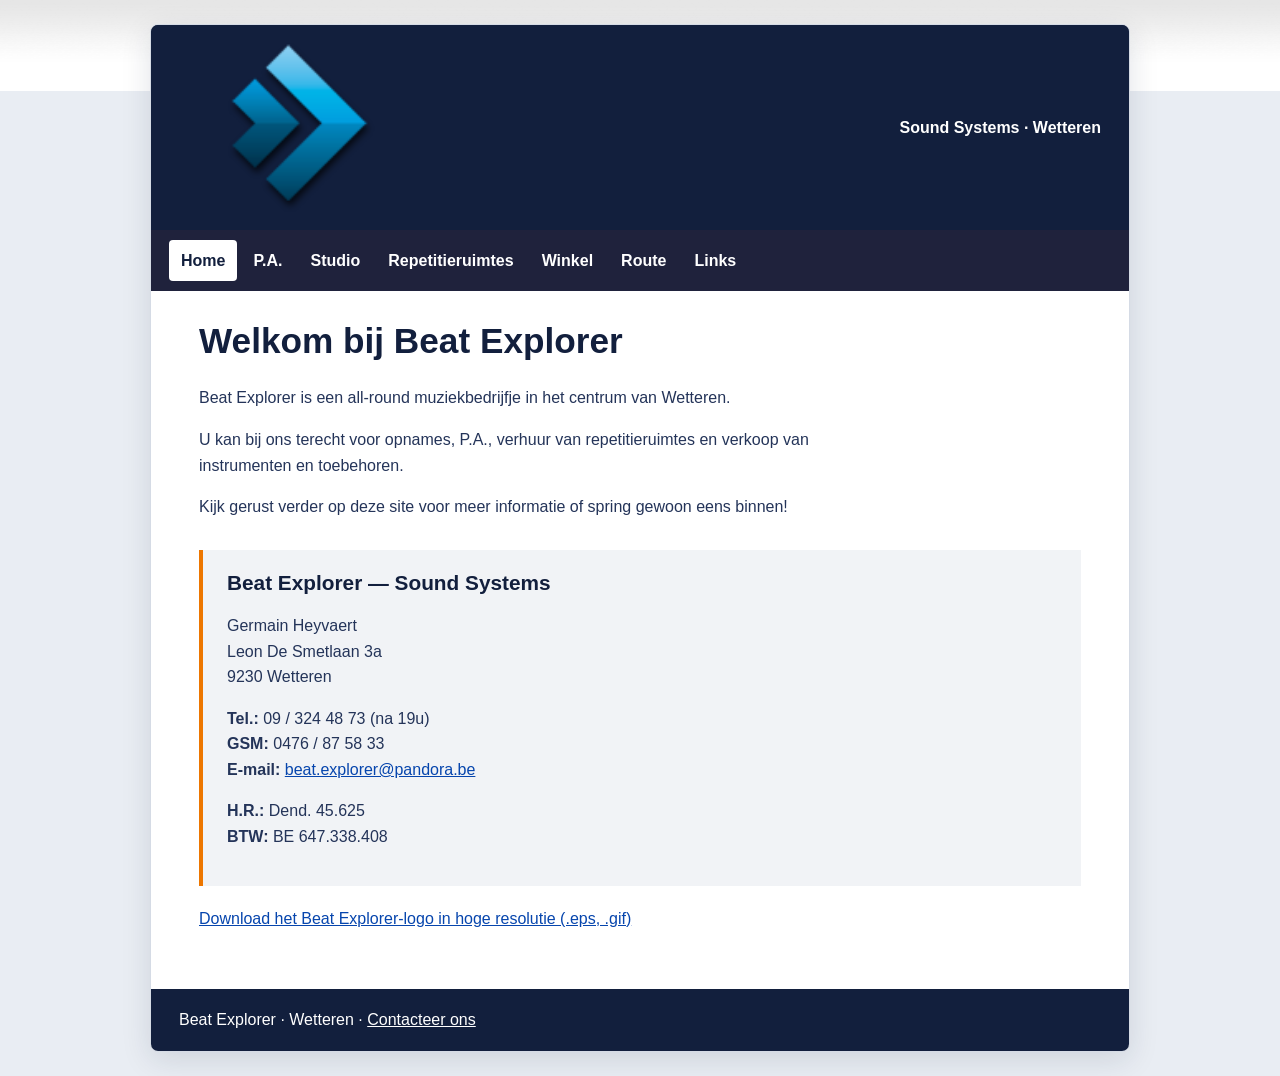
==== commit 3db72b20: "Convert website pages to static HTML for GitHub Pages" ====
--- a/index.html
+++ b/index.html
@@ -1,1652 +1,47 @@
 <!doctype html>
-<html class="no-js" lang="">
-
+<html lang="nl-BE">
 <head>
-    <meta charset="utf-8">
-    <meta http-equiv="x-ua-compatible" content="ie=edge">
-    <title>beatexplorer.be</title>
-    <meta name="description" content="">
-    <meta name="viewport" content="width=device-width, initial-scale=1">
-
-    <link href="https://fonts.googleapis.com/css2?family=Open+Sans:wght@400;600;700&display=swap" rel="stylesheet">
-    
-    <link rel="shortcut icon" href="[data-uri]" />
-
-    <style>
-        * {
-            box-sizing: border-box;
-            margin: 0;
-        }
-        html {
-            font-size: 10px;
-            font-family: 'Open Sans', sans-serif;
-            color: #1d2a3b;
-        }
-        .container {
-            max-width: 960px;
-            margin: 0 auto;
-        }
-        .container.card {
-            margin-top: 12.3rem;
-            background-color: #ffffff;
-            border-radius: 10px;
-            box-shadow: -5px -4px 47px 3px rgba(198, 198, 198, 0.3);
-            text-align: center;
-            padding: 3.6rem;
-            /* padding-bottom: 3.6rem; */
-        }
-        .title-main {
-            font-size: 3.6rem;
-            font-weight: 700;
-            margin-top: 0;
-            margin-bottom: 2.1rem;
-        }
-        .main-image svg {
-            max-width: 61rem;
-            margin-bottom: 2rem;
-        }
-
-        .subheading{
-            font-size: 1.6rem;
-            font-weight: 600;
-            margin-bottom: 3rem;
-        }
-
-        .card .text {
-            font-size: 13px;
-            letter-spacing: 0.26px;
-
-        }
-        footer {
-            color: #b1b1b1;
-            font-size: 12px;
-            display: flex;
-            justify-content: space-between;
-            align-items: center;
-            padding-top: 1.7rem;
-        }
-        footer .logo svg {
-            width: 145px;
-            padding-left: 11px;
-        }
-        footer .left-side {
-            display: flex;
-            align-items: center;
-        }
-        /* Medias */
-        @media screen and (max-width: 1024px){
-            .container {max-width: 90%;}
-        @media screen and (max-width: 768px){
-            html {font-size: 7px;}
-            .container {
-                max-width: 90%;}
-            .container.card {margin-top: 6rem;}
-            .card .text { font-size: 1.6rem;}
-        } 
-        @media screen and (max-width: 480px){
-            html {font-size: 5.7px;}
-            .container {max-width: 95%;}
-            .title-main {font-size: 6.6vw;}
-            /* .container.card {margin-top: 2rem;} */
-            .subheading{font-size: 13px;}
-            .card .text { font-size: 12px;}
-            footer {flex-direction: column;}
-        } 
-        }
-    </style>
-
+  <meta charset="utf-8">
+  <meta name="viewport" content="width=device-width, initial-scale=1">
+  <meta name="description" content="Beat Explorer is een all-round muziekbedrijfje in het centrum van Wetteren.">
+  <title>Beat Explorer • Sound Systems</title>
+  <link rel="stylesheet" href="css/site.css">
 </head>
-
 <body>
-    <section id="default-card" class="default-card">
-        <div class="container card">
-            <h1 class="title-main">beatexplorer.be</h1>
-            <p class="subheading">Something amazing will be constructed here...</p>
-            <div class="main-image">
-                <svg version="1.1" xmlns="http://www.w3.org/2000/svg" xmlns:xlink="http://www.w3.org/1999/xlink" x="0px"
-                    y="0px" viewBox=" 0 90 500 260"  xml:space="preserve">
-                    <style type="text/css">
-                        .st0 {
-                            fill: #FFFFFF;
-                        }
-
-                        .st1 {
-                            fill: #6CDD6C;
-                        }
-
-                        .st2 {
-                            fill: #50AA50;
-                        }
-
-                        .st3 {
-                            fill: #106797;
-                        }
-
-                        .st4 {
-                            fill-rule: evenodd;
-                            clip-rule: evenodd;
-                            fill: #A3D5E9;
-                        }
-
-                        .st5 {
-                            fill-rule: evenodd;
-                            clip-rule: evenodd;
-                            fill: #106797;
-                        }
-
-                        .st6 {
-                            fill: #A3D5E9;
-                        }
-
-                        .st7 {
-                            fill: #405B91;
-                        }
-
-                        .st8 {
-                            fill: #B6D0FB;
-                        }
-
-                        .st9 {
-                            fill: #8AB436;
-                        }
-
-                        .st10 {
-                            fill: #C1E9F4;
-                        }
-
-                        .st11 {
-                            fill: #415B91;
-                        }
-                    </style>
-                    <g id="BACKGROUND">
-                        <rect class="st0" width="500" height="500" />
-                    </g>
-                    <g id="OBJECTS">
-                        <g>
-                            <g>
-                                <g>
-                                    <g>
-                                        <path class="st1" d="M317.7,334.6c-0.5-1.6-1.8-3.1-3.5-3.6s-4,0.3-4.5,1.9c-1.6-1.2-4.1-0.3-5.4,1.2c-2.1,2.4-0.5,6.4-0.1,6.6
-                                                        c0.4,0.3,1.4,0.2,1.4,0.2l15.7-0.1c0,0,2.9-0.2,4.2-0.7c2.7-1,4.5-5.1,2.8-7.2c-1.2-1.4-3.5-1.7-5.4-1.2
-                                                        C320.9,332.4,319.1,333.4,317.7,334.6" />
-                                    </g>
-                                    <g>
-                                        <path class="st2"
-                                            d="M305.3,341.5c-0.4,0-1.1,0-1.5-0.3c-0.6-0.5-2.2-4.7,0-7.3c0.9-1.1,2.3-1.8,3.7-2c0.7-0.1,1.3,0,1.9,0.3
-                                                        c0.3-0.5,0.9-1,1.5-1.3c1-0.5,2.3-0.6,3.4-0.3c1.6,0.5,2.9,1.6,3.6,3.2c1.5-1.1,3.2-2,4.8-2.4c1.9-0.5,4.5-0.3,5.9,1.4
-                                                        c0.8,1,1,2.4,0.5,4c-0.6,1.8-2,3.4-3.5,4c-1.4,0.5-4.2,0.7-4.4,0.7l-15.7,0.1C305.4,341.5,305.4,341.5,305.3,341.5z
-                                                         M307.9,332.8c-0.1,0-0.2,0-0.3,0c-1,0.1-2.2,0.7-3,1.6c-1.8,2.1-0.5,5.7-0.2,6c0.1,0,0.6,0.1,1,0.1l15.7-0.1
-                                                        c0,0,2.8-0.2,4-0.6c1.2-0.4,2.4-1.8,2.9-3.3c0.4-1.3,0.3-2.4-0.3-3.2c-1.1-1.3-3.3-1.5-4.8-1c-1.6,0.5-3.4,1.4-5,2.7
-                                                        c-0.1,0.1-0.3,0.1-0.5,0.1c-0.2,0-0.3-0.2-0.4-0.3c-0.6-1.6-1.7-2.9-3.2-3.3c-0.8-0.2-1.8-0.2-2.6,0.2
-                                                        c-0.7,0.3-1.1,0.8-1.3,1.3c-0.1,0.1-0.2,0.3-0.3,0.3c-0.2,0-0.3,0-0.5-0.1C308.9,332.9,308.4,332.8,307.9,332.8z" />
-                                    </g>
-                                </g>
-                                <g>
-                                    <g>
-                                        <g>
-                                            <path class="st2" d="M301.1,334.1c-0.4,0.8-0.6,1.6-0.5,2.5c0.1,0.4,0.8,0.4,0.8,0c-0.1-0.8,0-1.5,0.4-2.2
-                                                            C302,334,301.4,333.7,301.1,334.1L301.1,334.1z" />
-                                        </g>
-                                    </g>
-                                </g>
-                                <g>
-                                    <g>
-                                        <g>
-                                            <path class="st2" d="M298.9,334.6c-0.2,0.8-0.3,1.6-0.1,2.4c0.1,0.4,0.9,0.3,0.8-0.2c-0.2-0.7-0.1-1.3,0.1-2
-                                                            C299.8,334.4,299,334.2,298.9,334.6L298.9,334.6z" />
-                                        </g>
-                                    </g>
-                                </g>
-                                <g>
-                                    <g>
-                                        <g>
-                                            <path class="st2"
-                                                d="M303.2,333.2c0.5,0,0.5-0.7,0-0.7C302.7,332.5,302.7,333.2,303.2,333.2L303.2,333.2z" />
-                                        </g>
-                                    </g>
-                                </g>
-                                <g>
-                                    <g>
-                                        <g>
-                                            <path class="st2" d="M305.4,336.6c0,0.2,0,0.4,0,0.6c0,0.5,0.8,0.5,0.8,0c0-0.2,0-0.4,0-0.6
-                                                            C306.2,336.2,305.4,336.2,305.4,336.6L305.4,336.6z" />
-                                        </g>
-                                    </g>
-                                </g>
-                                <g>
-                                    <g>
-                                        <g>
-                                            <path class="st2" d="M318.6,337.7c0,0.1,0,0.2,0,0.3c0,0.5,0.8,0.5,0.8,0c0-0.1,0-0.2,0-0.3
-                                                            C319.4,337.2,318.6,337.2,318.6,337.7L318.6,337.7z" />
-                                        </g>
-                                    </g>
-                                </g>
-                                <g>
-                                    <g>
-                                        <g>
-                                            <path class="st2" d="M317.1,336.9c0.1,0.1,0.1,0.1,0.2,0.2c0.4,0.3,0.9-0.2,0.5-0.5c-0.1-0.1-0.1-0.1-0.2-0.2
-                                                            C317.3,336,316.8,336.5,317.1,336.9L317.1,336.9z" />
-                                        </g>
-                                    </g>
-                                </g>
-                            </g>
-                            <g>
-                                <path class="st3" d="M96.1,319.2H69.8c-0.6,0-1-0.5-1-1c0-0.6,0.5-1,1-1h26.3c0.6,0,1,0.5,1,1C97.2,318.8,96.7,319.2,96.1,319.2z
-                                                " />
-                            </g>
-                            <g>
-                                <g>
-                                    <path class="st0" d="M328,227.9h-0.8c0-0.6-0.5-1.1-1.1-1.1s-1.1,0.5-1.1,1.1h-0.8c0-1,0.8-1.9,1.9-1.9
-                                                    C327.1,226,328,226.9,328,227.9z" />
-                                </g>
-                            </g>
-                            <g>
-                                <g>
-                                    <path class="st0" d="M330.6,184.1h-0.8c0-0.6-0.5-1.1-1.1-1.1c-0.6,0-1.1,0.5-1.1,1.1h-0.8c0-1,0.8-1.9,1.9-1.9
-                                                    C329.8,182.2,330.6,183.1,330.6,184.1z" />
-                                </g>
-                            </g>
-                            <g>
-                                <g>
-                                    <g>
-                                        <path class="st3"
-                                            d="M237,336.3h-35.8l0.6-1.4c2.3-5.6,2.6-10.3,2.2-15.8L204,318l30.2-0.1l0,1c0,3.5,1,11.5,2.4,16L237,336.3z
-                                                         M204.3,334.2h29.9c-1.2-4.4-1.9-10.6-2.1-14.3l-25.9,0.1C206.5,324.9,206.2,329.2,204.3,334.2z" />
-                                    </g>
-                                </g>
-                            </g>
-                            <g>
-                                <g>
-                                    <g>
-                                        <path class="st3" d="M191,319.9c-27.2,0-49.2-0.1-50.1-0.5c-2.3-0.8-5.4-4.1-5.4-6.3c-0.1-5-0.3-11.7-0.5-19.5
-                                                        c-0.7-23.5-1.8-55.8-0.4-73.6c0.2-3.3,2.9-5.8,6.1-5.8c0,0,0.1,0,0.1,0l156.6,0.2c3.3,0.1,6,2.7,6,6.1
-                                                        c0.1,5.2,0.3,10.5,0.5,15.9c0.7,22.6,1.5,46-1,68.1c-0.1,0.9-0.1,1.8-0.2,2.8c-0.2,4.6-0.5,10.4-6.4,11.6
-                                                        C293.2,319.5,235.2,319.9,191,319.9z M140.6,215.9c-2.4,0-4.3,1.8-4.5,4.2c-1.3,17.8-0.3,49.9,0.4,73.4
-                                                        c0.2,7.8,0.5,14.6,0.5,19.5c0,1.4,2.4,4.1,4.3,4.8c3.3,0.7,150.6,0.2,154.4-0.5c4.7-0.9,4.9-5.6,5.1-10c0-1,0.1-2,0.2-2.9
-                                                        c2.5-22,1.7-45.3,1-67.8c-0.2-5.4-0.3-10.7-0.5-15.9c-0.1-2.5-2-4.4-4.4-4.5L140.6,215.9C140.6,215.9,140.6,215.9,140.6,215.9z
-                                                        " />
-                                    </g>
-                                </g>
-                            </g>
-                            <g>
-                                <g>
-                                    <path class="st4"
-                                        d="M292.9,219.8l-147.6-0.2c-2.7,0-4.9,1.8-5.1,4.2c-1.7,19.8,0.6,61,0.9,77.6c0,1.6,2.7,4,4.6,4.6
-                                                    c2.2,0.7,142.5,0.2,145.9-0.4c6.2-1.1,5.1-7.4,5.6-11.4c2.9-22.8,1.1-47.6,0.5-69.9C297.8,221.8,295.6,219.9,292.9,219.8z" />
-                                </g>
-                            </g>
-                            <g>
-                                <g>
-                                    <g>
-                                        <path class="st3" d="M249.8,342h-61.4c-2.4,0-3.7-1.9-3.7-3.8c0-1.9,1.3-3.8,3.7-3.8h61.4c2.4,0,3.7,1.9,3.7,3.8
-                                                        C253.6,340,252.3,342,249.8,342z M188.4,336c-1.6,0-2,1.3-2,2.1c0,0.8,0.4,2.1,2,2.1h61.4c1.6,0,2-1.3,2-2.1
-                                                        c0-0.8-0.4-2.1-2-2.1H188.4z" />
-                                    </g>
-                                </g>
-                            </g>
-                            <g>
-                                <g>
-                                    <g>
-                                        <g>
-                                            <g>
-                                                <path class="st5" d="M145.7,312C145.3,312,145.3,312,145.7,312" />
-                                            </g>
-                                        </g>
-                                    </g>
-                                    <g>
-                                        <g>
-                                            <g>
-                                                <g>
-                                                    <path class="st3"
-                                                        d="M145.7,314.1c2.8,0,2.8-4.3,0-4.3C142.9,309.8,142.9,314.1,145.7,314.1L145.7,314.1z" />
-                                                </g>
-                                            </g>
-                                        </g>
-                                    </g>
-                                </g>
-                                <g>
-                                    <g>
-                                        <g>
-                                            <g>
-                                                <path class="st5" d="M154.3,312C154,312,154,312,154.3,312" />
-                                            </g>
-                                        </g>
-                                    </g>
-                                    <g>
-                                        <g>
-                                            <g>
-                                                <g>
-                                                    <path class="st3"
-                                                        d="M154.3,314.1c2.8,0,2.8-4.3,0-4.3C151.6,309.8,151.6,314.1,154.3,314.1L154.3,314.1z" />
-                                                </g>
-                                            </g>
-                                        </g>
-                                    </g>
-                                </g>
-                                <g>
-                                    <g>
-                                        <g>
-                                            <g>
-                                                <path class="st5" d="M163,312C162.6,312,162.6,312,163,312" />
-                                            </g>
-                                        </g>
-                                    </g>
-                                    <g>
-                                        <g>
-                                            <g>
-                                                <g>
-                                                    <path class="st3"
-                                                        d="M163,314.1c2.8,0,2.8-4.3,0-4.3C160.2,309.8,160.2,314.1,163,314.1L163,314.1z" />
-                                                </g>
-                                            </g>
-                                        </g>
-                                    </g>
-                                </g>
-                            </g>
-                            <g>
-                                <g>
-                                    <g>
-                                        <g>
-                                            <path class="st5" d="M219.1,217.6C219,217.6,219,217.6,219.1,217.6" />
-                                        </g>
-                                    </g>
-                                </g>
-                                <g>
-                                    <g>
-                                        <g>
-                                            <g>
-                                                <path class="st3"
-                                                    d="M219.1,218.6c1.3,0,1.3-2,0-2C217.8,216.6,217.8,218.6,219.1,218.6L219.1,218.6z" />
-                                            </g>
-                                        </g>
-                                    </g>
-                                </g>
-                            </g>
-                            <g>
-                                <g>
-                                    <polygon class="st6"
-                                        points="392.3,337.9 371.2,337.9 379.3,311.2 384.2,311.2 				" />
-                                </g>
-                                <g>
-                                    <rect x="369.4" y="337.9" class="st6" width="24.7" height="3.1" />
-                                </g>
-                                <g>
-                                    <polygon class="st3"
-                                        points="373.2,331.2 371.2,337.9 392.3,337.9 390.3,331.2 				" />
-                                </g>
-                                <g>
-                                    <polygon class="st3"
-                                        points="375.2,324.5 388.2,324.5 386.2,317.8 377.3,317.8 				" />
-                                </g>
-                            </g>
-                            <g id="XMLID_11_">
-                                <g id="XMLID_493_">
-                                    <path class="st6"
-                                        d="M401,340.8h4.7v-18.2h24.1v18.2h4.7v-18.2h5v-14.5h-4v-1.3h-6.8v1.3h-21.4v-1.3h-6.8v1.3h-4.4v14.5h4.9
-                                                    V340.8z M437.9,309.6L437.9,309.6l-2.9,11.5h-5.2l2.9-11.5H437.9z M424.4,321.1h-5.2l2.9-11.5h5.2L424.4,321.1z M413.9,321.1
-                                                    h-5.2l2.9-11.5h5.2L413.9,321.1z M401,309.6h5.2l-2.9,11.5h-5.2L401,309.6z" />
-                                </g>
-                            </g>
-                            <g>
-                                <g>
-                                    <g>
-                                        <path class="st6" d="M170,163.1l1.4-1.4c0.3-0.3,0.3-0.7,0-1l-1.2-1.2c-0.3-0.3-0.4-0.8-0.2-1.2l1-2.4c0.1-0.4,0.5-0.7,0.9-0.7
-                                                        h1.7c0.4,0,0.7-0.3,0.7-0.7v-2c0-0.4-0.3-0.7-0.7-0.7H172c-0.4,0-0.8-0.3-0.9-0.7l-1-2.4c-0.2-0.4-0.1-0.9,0.2-1.2l1.2-1.2
-                                                        c0.3-0.3,0.3-0.7,0-1l-1.4-1.4c-0.3-0.3-0.7-0.3-1,0l-1.2,1.2c-0.3,0.3-0.8,0.4-1.2,0.2l-2.4-1c-0.4-0.1-0.7-0.5-0.7-0.9v-1.7
-                                                        c0-0.4-0.3-0.7-0.7-0.7h-2c-0.4,0-0.7,0.3-0.7,0.7v1.7c0,0.4-0.3,0.8-0.7,0.9l-2.4,1c-0.4,0.2-0.9,0.1-1.2-0.2l-1.2-1.2
-                                                        c-0.3-0.3-0.7-0.3-1,0l-1.4,1.4c-0.3,0.3-0.3,0.7,0,1l1.2,1.2c0.3,0.3,0.4,0.8,0.2,1.2l-1,2.4c-0.1,0.4-0.5,0.7-0.9,0.7h-1.7
-                                                        c-0.4,0-0.7,0.3-0.7,0.7v2c0,0.4,0.3,0.7,0.7,0.7h1.7c0.4,0,0.8,0.3,0.9,0.7l1,2.4c0.2,0.4,0.1,0.9-0.2,1.2l-1.2,1.2
-                                                        c-0.3,0.3-0.3,0.7,0,1l1.4,1.4c0.3,0.3,0.7,0.3,1,0l1.2-1.2c0.3-0.3,0.8-0.4,1.2-0.2l2.4,1c0.4,0.1,0.7,0.5,0.7,0.9v1.7
-                                                        c0,0.4,0.3,0.7,0.7,0.7h2c0.4,0,0.7-0.3,0.7-0.7v-1.7c0-0.4,0.3-0.8,0.7-0.9l2.4-1c0.4-0.2,0.9-0.1,1.2,0.2l1.2,1.2
-                                                        C169.3,163.3,169.8,163.3,170,163.1z M161.8,159.2c-3.2,0-5.8-2.6-5.8-5.8c0-3.2,2.6-5.8,5.8-5.8c3.2,0,5.8,2.6,5.8,5.8
-                                                        C167.6,156.6,165,159.2,161.8,159.2z" />
-                                    </g>
-                                </g>
-                                <g>
-                                    <g>
-                                        <path class="st6" d="M183.5,168.6l-0.4-1.2c-0.1-0.2-0.3-0.4-0.6-0.3l-1,0.3c-0.2,0.1-0.5,0-0.7-0.3l-1-1.3
-                                                        c-0.2-0.2-0.2-0.5-0.1-0.7l0.5-0.9c0.1-0.2,0-0.5-0.2-0.6L179,163c-0.2-0.1-0.5,0-0.6,0.2l-0.5,0.9c-0.1,0.2-0.4,0.4-0.7,0.3
-                                                        l-1.6-0.2c-0.2,0-0.5-0.2-0.6-0.4l-0.3-1c-0.1-0.2-0.3-0.4-0.6-0.3l-1.2,0.4c-0.2,0.1-0.4,0.3-0.3,0.6l0.3,1
-                                                        c0.1,0.2,0,0.5-0.3,0.7l-1.3,1c-0.2,0.2-0.5,0.2-0.7,0.1l-0.9-0.5c-0.2-0.1-0.5,0-0.6,0.2l-0.6,1.1c-0.1,0.2,0,0.5,0.2,0.6
-                                                        l0.9,0.5c0.2,0.1,0.4,0.4,0.3,0.7l-0.2,1.6c0,0.2-0.2,0.5-0.4,0.6l-1,0.3c-0.2,0.1-0.4,0.3-0.3,0.6l0.4,1.2
-                                                        c0.1,0.2,0.3,0.4,0.6,0.3l1-0.3c0.2-0.1,0.5,0,0.7,0.2l1,1.3c0.2,0.2,0.2,0.5,0.1,0.7l-0.5,0.9c-0.1,0.2,0,0.5,0.2,0.6l1.1,0.6
-                                                        c0.2,0.1,0.5,0,0.6-0.2l0.5-0.9c0.1-0.2,0.4-0.4,0.7-0.3l1.6,0.2c0.3,0,0.5,0.2,0.6,0.4l0.3,1c0.1,0.2,0.3,0.4,0.6,0.3l1.2-0.4
-                                                        c0.2-0.1,0.4-0.3,0.3-0.6l-0.3-1c-0.1-0.2,0-0.5,0.2-0.7l1.3-1c0.2-0.2,0.5-0.2,0.7-0.1l0.9,0.5c0.2,0.1,0.5,0,0.6-0.2l0.6-1.1
-                                                        c0.1-0.2,0-0.5-0.2-0.6l-0.9-0.5c-0.2-0.1-0.4-0.4-0.3-0.7l0.2-1.6c0-0.2,0.2-0.5,0.4-0.6l1-0.3
-                                                        C183.4,169,183.6,168.8,183.5,168.6z M179,171.9c-0.9,1.8-3.1,2.4-4.9,1.5c-1.8-0.9-2.4-3.1-1.5-4.9c0.9-1.8,3.1-2.4,4.9-1.5
-                                                        C179.3,168,179.9,170.2,179,171.9z" />
-                                    </g>
-                                </g>
-                            </g>
-                            <g>
-                                <path class="st3" d="M242.4,191.3h-32.6c-0.6,0-1-0.5-1-1c0-0.6,0.5-1,1-1h32.6c0.6,0,1,0.5,1,1
-                                                C243.4,190.9,243,191.3,242.4,191.3z" />
-                            </g>
-                            <g>
-                                <path class="st3" d="M176,206.1h-52.7c-0.6,0-1-0.5-1-1c0-0.6,0.5-1,1-1H176c0.6,0,1,0.5,1,1C177.1,205.7,176.6,206.1,176,206.1z
-                                                " />
-                            </g>
-                            <g>
-                                <path class="st3" d="M428.5,234.2h-52.7c-0.6,0-1-0.5-1-1c0-0.6,0.5-1,1-1h52.7c0.6,0,1,0.5,1,1
-                                                C429.5,233.7,429.1,234.2,428.5,234.2z" />
-                            </g>
-                            <g>
-                                <path class="st3"
-                                    d="M449.2,343H50.8c-0.6,0-1-0.5-1-1c0-0.6,0.5-1,1-1h398.4c0.6,0,1,0.5,1,1C450.2,342.5,449.8,343,449.2,343z" />
-                            </g>
-                            <g>
-                                <g>
-                                    <g>
-                                        <path class="st6"
-                                            d="M303.1,178.3c-2.2,0-4.3,0.9-5.9,2.4c-2.7,2.7-3.2,6.9-1.3,10.1l0.1,0.2l-8.5,8.5c0,0-0.4,0.4-0.4,1
-                                                        c0,0.4,0.2,0.9,0.6,1.3c0.5,0.5,0.9,0.7,1.4,0.7c0.6,0,1-0.3,1-0.3l8.4-8.5l0.2,0.1c1.3,0.8,2.7,1.1,4.2,1.1
-                                                        c2.2,0,4.3-0.9,5.9-2.4c3.3-3.3,3.3-8.6,0-11.8C307.4,179.2,305.3,178.3,303.1,178.3z M303.1,192.5c-3.2,0-5.9-2.6-5.9-5.9
-                                                        c0-3.2,2.6-5.9,5.9-5.9l0,0c3.2,0,5.9,2.6,5.9,5.9C308.9,189.9,306.3,192.5,303.1,192.5z" />
-                                    </g>
-                                </g>
-                                <g>
-                                    <g>
-                                        <path class="st6" d="M300,187.9h6.1v-1.6H300V187.9z" />
-                                    </g>
-                                </g>
-                            </g>
-                            <g>
-                                <g>
-                                    <path class="st3" d="M147.7,341.1c-0.6,0-1-0.5-1-1v-79.9c0-0.6,0.5-1,1-1c0.6,0,1,0.5,1,1V340
-                                                    C148.8,340.6,148.3,341.1,147.7,341.1z" />
-                                </g>
-                                <g>
-                                    <path class="st3" d="M166.3,341.1c-0.6,0-1-0.5-1-1v-79.9c0-0.6,0.5-1,1-1c0.6,0,1,0.5,1,1V340
-                                                    C167.3,340.6,166.9,341.1,166.3,341.1z" />
-                                </g>
-                                <g>
-                                    <path class="st3"
-                                        d="M166.3,266.7h-18.6c-0.6,0-1-0.5-1-1s0.5-1,1-1h18.6c0.6,0,1,0.5,1,1S166.9,266.7,166.3,266.7z" />
-                                </g>
-                                <g>
-                                    <path class="st3" d="M166.3,275.8h-18.6c-0.6,0-1-0.5-1-1c0-0.6,0.5-1,1-1h18.6c0.6,0,1,0.5,1,1
-                                                    C167.3,275.3,166.9,275.8,166.3,275.8z" />
-                                </g>
-                                <g>
-                                    <path class="st3" d="M166.3,284.9h-18.6c-0.6,0-1-0.5-1-1c0-0.6,0.5-1,1-1h18.6c0.6,0,1,0.5,1,1
-                                                    C167.3,284.4,166.9,284.9,166.3,284.9z" />
-                                </g>
-                                <g>
-                                    <path class="st3" d="M166.3,294h-18.6c-0.6,0-1-0.5-1-1c0-0.6,0.5-1,1-1h18.6c0.6,0,1,0.5,1,1C167.3,293.6,166.9,294,166.3,294z
-                                                    " />
-                                </g>
-                                <g>
-                                    <path class="st3" d="M166.3,303.2h-18.6c-0.6,0-1-0.5-1-1c0-0.6,0.5-1,1-1h18.6c0.6,0,1,0.5,1,1
-                                                    C167.3,302.7,166.9,303.2,166.3,303.2z" />
-                                </g>
-                                <g>
-                                    <path class="st3" d="M166.3,312.3h-18.6c-0.6,0-1-0.5-1-1c0-0.6,0.5-1,1-1h18.6c0.6,0,1,0.5,1,1
-                                                    C167.3,311.8,166.9,312.3,166.3,312.3z" />
-                                </g>
-                                <g>
-                                    <path class="st3" d="M166.3,321.4h-18.6c-0.6,0-1-0.5-1-1c0-0.6,0.5-1,1-1h18.6c0.6,0,1,0.5,1,1
-                                                    C167.3,320.9,166.9,321.4,166.3,321.4z" />
-                                </g>
-                                <g>
-                                    <path class="st3" d="M166.3,330.5h-18.6c-0.6,0-1-0.5-1-1c0-0.6,0.5-1,1-1h18.6c0.6,0,1,0.5,1,1
-                                                    C167.3,330.1,166.9,330.5,166.3,330.5z" />
-                                </g>
-                            </g>
-                            <g>
-                                <g>
-                                    <path class="st3"
-                                        d="M122.5,264c-0.6,0-1-0.5-1-1v-4c0-0.6,0.5-1,1-1c0.6,0,1,0.5,1,1v4C123.5,263.6,123,264,122.5,264z" />
-                                </g>
-                                <g>
-                                    <path class="st3"
-                                        d="M124.5,262h-4c-0.6,0-1-0.5-1-1s0.5-1,1-1h4c0.6,0,1,0.5,1,1S125.1,262,124.5,262z" />
-                                </g>
-                            </g>
-                            <g>
-                                <g>
-                                    <path class="st3" d="M215.7,119.6c-0.6,0-1-0.5-1-1v-4c0-0.6,0.5-1,1-1c0.6,0,1,0.5,1,1v4C216.8,119.1,216.3,119.6,215.7,119.6z
-                                                    " />
-                                </g>
-                                <g>
-                                    <path class="st3"
-                                        d="M217.8,117.6h-4c-0.6,0-1-0.5-1-1s0.5-1,1-1h4c0.6,0,1,0.5,1,1S218.3,117.6,217.8,117.6z" />
-                                </g>
-                            </g>
-                            <g>
-                                <g>
-                                    <path class="st3" d="M248.4,328.7c-0.1,0-0.2,0-0.3,0l-3.9-1.1c-0.6-0.2-0.9-0.7-0.7-1.3c0.2-0.6,0.7-0.9,1.3-0.7l3.9,1.1
-                                                    c0.6,0.2,0.9,0.7,0.7,1.3C249.3,328.4,248.9,328.7,248.4,328.7z" />
-                                </g>
-                                <g>
-                                    <path class="st3"
-                                        d="M245.9,330c-0.1,0-0.2,0-0.3,0c-0.6-0.2-0.9-0.7-0.7-1.3l1.1-3.9c0.2-0.6,0.7-0.9,1.3-0.7
-                                                    c0.6,0.2,0.9,0.7,0.7,1.3l-1.1,3.9C246.8,329.8,246.4,330,245.9,330z" />
-                                </g>
-                            </g>
-                            <g>
-                                <g>
-                                    <path class="st3" d="M228,206.7c-0.1,0-0.2,0-0.3,0l-3.9-1.1c-0.6-0.2-0.9-0.7-0.7-1.3c0.2-0.6,0.7-0.9,1.3-0.7l3.9,1.1
-                                                    c0.6,0.2,0.9,0.7,0.7,1.3C228.9,206.4,228.5,206.7,228,206.7z" />
-                                </g>
-                                <g>
-                                    <path class="st3"
-                                        d="M225.5,208.1c-0.1,0-0.2,0-0.3,0c-0.6-0.2-0.9-0.7-0.7-1.3l1.1-3.9c0.2-0.6,0.7-0.9,1.3-0.7
-                                                    c0.6,0.2,0.9,0.7,0.7,1.3l-1.1,3.9C226.4,207.8,226,208.1,225.5,208.1z" />
-                                </g>
-                            </g>
-                            <g>
-                                <g>
-                                    <g>
-                                        <circle class="st6" cx="225.3" cy="168.5" r="14.4" />
-                                    </g>
-                                </g>
-                                <g>
-                                    <g>
-                                        <g>
-                                            <circle class="st0" cx="225.3" cy="168.5" r="10.8" />
-                                        </g>
-                                    </g>
-                                    <g>
-                                        <g>
-                                            <g>
-                                                <path class="st3"
-                                                    d="M225.3,179.7c-6.2,0-11.2-5-11.2-11.2s5-11.2,11.2-11.2s11.2,5,11.2,11.2S231.5,179.7,225.3,179.7z
-                                                                 M225.3,158.1c-5.7,0-10.4,4.7-10.4,10.4s4.7,10.4,10.4,10.4c5.7,0,10.4-4.7,10.4-10.4S231,158.1,225.3,158.1z" />
-                                            </g>
-                                        </g>
-                                    </g>
-                                </g>
-                                <g>
-                                    <g>
-                                        <g>
-                                            <path class="st3" d="M225.3,168.9c-0.2,0-0.4-0.2-0.4-0.4V163c0-0.2,0.2-0.4,0.4-0.4c0.2,0,0.4,0.2,0.4,0.4v5.5
-                                                            C225.7,168.7,225.5,168.9,225.3,168.9z" />
-                                        </g>
-                                    </g>
-                                    <g>
-                                        <g>
-                                            <path class="st3" d="M231.7,168.9h-6.4c-0.2,0-0.4-0.2-0.4-0.4c0-0.2,0.2-0.4,0.4-0.4h6.4c0.2,0,0.4,0.2,0.4,0.4
-                                                            C232.2,168.7,232,168.9,231.7,168.9z" />
-                                        </g>
-                                    </g>
-                                </g>
-                                <g>
-                                    <g>
-                                        <g>
-                                            <circle class="st7" cx="225.3" cy="158.9" r="0.4" />
-                                        </g>
-                                    </g>
-                                    <g>
-                                        <g>
-                                            <ellipse transform="matrix(0.7071 -0.7071 0.7071 0.7071 -46.3674 211.4673)"
-                                                class="st7" cx="232.1" cy="161.7" rx="0.4" ry="0.4" />
-                                        </g>
-                                    </g>
-                                    <g>
-                                        <g>
-                                            <circle class="st7" cx="234.9" cy="168.5" r="0.4" />
-                                        </g>
-                                    </g>
-                                    <g>
-                                        <g>
-                                            <ellipse transform="matrix(0.7072 -0.707 0.707 0.7072 -55.9446 215.4091)"
-                                                class="st7" cx="232.1" cy="175.2" rx="0.4" ry="0.4" />
-                                        </g>
-                                    </g>
-                                    <g>
-                                        <g>
-                                            <circle class="st7" cx="225.3" cy="178" r="0.4" />
-                                        </g>
-                                    </g>
-                                    <g>
-                                        <g>
-                                            <ellipse transform="matrix(0.707 -0.7072 0.7072 0.707 -59.9044 205.8822)"
-                                                class="st7" cx="218.5" cy="175.2" rx="0.4" ry="0.4" />
-                                        </g>
-                                    </g>
-                                    <g>
-                                        <g>
-                                            <circle class="st7" cx="215.7" cy="168.5" r="0.4" />
-                                        </g>
-                                    </g>
-                                    <g>
-                                        <g>
-                                            <ellipse transform="matrix(0.7071 -0.7071 0.7071 0.7071 -50.333 201.8934)"
-                                                class="st7" cx="218.5" cy="161.7" rx="0.4" ry="0.4" />
-                                        </g>
-                                    </g>
-                                </g>
-                                <g>
-                                    <g>
-                                        <g>
-                                            <path class="st7" d="M246.4,163h-6c-0.2,0-0.4-0.2-0.4-0.4c0-0.2,0.2-0.4,0.4-0.4h6c0.2,0,0.4,0.2,0.4,0.4
-                                                            C246.8,162.8,246.6,163,246.4,163z" />
-                                        </g>
-                                    </g>
-                                    <g>
-                                        <g>
-                                            <path class="st7" d="M246.4,174.8h-6c-0.2,0-0.4-0.2-0.4-0.4c0-0.2,0.2-0.4,0.4-0.4h6c0.2,0,0.4,0.2,0.4,0.4
-                                                            C246.8,174.6,246.6,174.8,246.4,174.8z" />
-                                        </g>
-                                    </g>
-                                    <g>
-                                        <g>
-                                            <path class="st7" d="M253.9,168.9h-11.3c-0.2,0-0.4-0.2-0.4-0.4c0-0.2,0.2-0.4,0.4-0.4h11.3c0.2,0,0.4,0.2,0.4,0.4
-                                                            C254.3,168.7,254.1,168.9,253.9,168.9z" />
-                                        </g>
-                                    </g>
-                                </g>
-                            </g>
-                            <g>
-                                <g>
-                                    <rect x="266.9" y="324.5" class="st3" width="6.7" height="6.7" />
-                                    <path class="st3"
-                                        d="M274.1,331.7h-7.7V324h7.7V331.7z M267.5,330.7h5.6V325h-5.6V330.7z" />
-                                </g>
-                                <g>
-                                    <g>
-                                        <g>
-                                            <path class="st3"
-                                                d="M282.1,326h-6c-0.2,0-0.4-0.2-0.4-0.4s0.2-0.4,0.4-0.4h6c0.2,0,0.4,0.2,0.4,0.4S282.3,326,282.1,326z" />
-                                        </g>
-                                    </g>
-                                    <g>
-                                        <g>
-                                            <path class="st3" d="M284.4,330.6h-8.2c-0.3,0-0.6-0.2-0.6-0.4c0-0.2,0.3-0.4,0.6-0.4h8.2c0.3,0,0.6,0.2,0.6,0.4
-                                                            C284.9,330.4,284.7,330.6,284.4,330.6z" />
-                                        </g>
-                                    </g>
-                                    <g>
-                                        <g>
-                                            <path class="st3" d="M287.3,328.1H276c-0.2,0-0.4-0.2-0.4-0.4c0-0.2,0.2-0.4,0.4-0.4h11.3c0.2,0,0.4,0.2,0.4,0.4
-                                                            C287.7,328,287.6,328.1,287.3,328.1z" />
-                                        </g>
-                                    </g>
-                                </g>
-                            </g>
-                            <g>
-                                <g>
-                                    <rect x="120.2" y="226.5"
-                                        transform="matrix(-1 -1.224647e-16 1.224647e-16 -1 247.1112 459.6004)"
-                                        class="st0" width="6.7" height="6.7" />
-                                    <path class="st3"
-                                        d="M127.4,233.7h-7.7v-7.7h7.7V233.7z M120.7,232.6h5.6V227h-5.6V232.6z" />
-                                </g>
-                                <g>
-                                    <g>
-                                        <g>
-                                            <path class="st3" d="M111.8,227.9h6c0.2,0,0.4-0.2,0.4-0.4c0-0.2-0.2-0.4-0.4-0.4h-6c-0.2,0-0.4,0.2-0.4,0.4
-                                                            C111.3,227.7,111.5,227.9,111.8,227.9z" />
-                                        </g>
-                                    </g>
-                                    <g>
-                                        <g>
-                                            <path class="st3" d="M109.5,232.5h8.2c0.3,0,0.6-0.2,0.6-0.4s-0.3-0.4-0.6-0.4h-8.2c-0.3,0-0.6,0.2-0.6,0.4
-                                                            S109.2,232.5,109.5,232.5z" />
-                                        </g>
-                                    </g>
-                                    <g>
-                                        <g>
-                                            <path class="st3" d="M106.5,230.1h11.3c0.2,0,0.4-0.2,0.4-0.4c0-0.2-0.2-0.4-0.4-0.4h-11.3c-0.2,0-0.4,0.2-0.4,0.4
-                                                            C106.1,229.9,106.3,230.1,106.5,230.1z" />
-                                        </g>
-                                    </g>
-                                </g>
-                            </g>
-                            <g>
-                                <g>
-                                    <rect x="324" y="251.6" class="st3" width="2.1" height="89.2" />
-                                </g>
-                                <g>
-                                    <path class="st6" d="M325.3,262.4h-0.5c-3.4,0-6.2-2.8-6.2-6.2V248c0-3.4,2.8-6.2,6.2-6.2h0.5c3.4,0,6.2,2.8,6.2,6.2v8.2
-                                                    C331.4,259.6,328.7,262.4,325.3,262.4z" />
-                                </g>
-                                <g>
-                                    <g>
-                                        <path class="st3" d="M333.4,256.4c0.7,0.1,1.5,0.2,2.2,0.4c0.5,0.1,0.7-0.7,0.2-0.7c-0.7-0.1-1.5-0.2-2.2-0.4
-                                                        C333.1,255.6,332.9,256.3,333.4,256.4L333.4,256.4z" />
-                                    </g>
-                                </g>
-                                <g>
-                                    <g>
-                                        <path class="st3" d="M333.3,251.6c0.6-0.1,1.1-0.1,1.7-0.1c0.5,0,0.5-0.7,0-0.8c-0.6-0.1-1.3,0-1.9,0.1
-                                                        C332.6,251,332.8,251.7,333.3,251.6L333.3,251.6z" />
-                                    </g>
-                                </g>
-                                <g>
-                                    <g>
-                                        <path class="st3" d="M333.1,247.3c0.6-0.2,1.1-0.4,1.7-0.7c0.5-0.2,0.3-0.9-0.2-0.8c-0.6,0.2-1.1,0.4-1.7,0.7
-                                                        C332.4,246.7,332.6,247.5,333.1,247.3L333.1,247.3z" />
-                                    </g>
-                                </g>
-                                <g>
-                                    <g>
-                                        <path class="st3" d="M314,257.1c0.6-0.1,1.1-0.2,1.7-0.4c0.5-0.2,0.3-0.9-0.2-0.8c-0.5,0.2-1.1,0.3-1.7,0.4
-                                                        C313.3,256.4,313.5,257.2,314,257.1L314,257.1z" />
-                                    </g>
-                                </g>
-                                <g>
-                                    <g>
-                                        <path class="st3" d="M313,251.6c0.7,0,1.4,0.1,2.1,0.3c0.5,0.1,0.7-0.6,0.2-0.8c-0.8-0.2-1.5-0.3-2.3-0.4
-                                                        C312.5,250.8,312.5,251.6,313,251.6L313,251.6z" />
-                                    </g>
-                                </g>
-                                <g>
-                                    <g>
-                                        <path class="st3" d="M313.7,245.2c0.6,0.2,1.1,0.4,1.7,0.5c0.5,0.2,0.7-0.6,0.2-0.8c-0.6-0.2-1.1-0.4-1.7-0.5
-                                                        C313.4,244.3,313.2,245,313.7,245.2L313.7,245.2z" />
-                                    </g>
-                                </g>
-                                <g>
-                                    <polygon class="st3" points="320.2,342 321.6,330 328.3,330 329.9,341.8 				" />
-                                </g>
-                            </g>
-                            <g>
-                                <g>
-                                    <g>
-                                        <g>
-                                            <path class="st1"
-                                                d="M129.9,284.9c-0.3-1.9-1.6-6.8-4.6-5.2c-4.8,2.5,1,12-4.8,13.7c-0.3-3.8-1.1-6.4-2.8-6.2
-                                                            c-3.5,0.3-2.6,8.5-2.7,10.4c-0.1,1.8-0.1,3.7-0.2,5.6c-4.2,0.7-3.3-10.1-5.9-11.6c-3.9-2.3-4.8,2.9-4.7,5.3
-                                                            c0.2,4.1,1.3,9,5.1,11.1c1.3,0.7,3.5,1.5,5.2,1.4c0,3.3,0.1,6.5,0.7,9.6c0,0,0.1,0,0.1,0c0,0,0,0,0,0l2.3,0.1c0,0,0,0,0,0
-                                                            c0,1,1.6,1,1.6,0c0-2,1.2-11.6,1.4-19.8c1.9,0.3,4.2-0.6,5.5-1.6C130.1,294.8,130.6,289.4,129.9,284.9z" />
-                                        </g>
-                                        <g>
-                                            <path class="st2" d="M118.4,320.3c-0.2,0-0.5-0.1-0.7-0.2c-0.2-0.2-0.4-0.4-0.5-0.7l-1.7-0.1l-0.6,0l-0.1-0.4
-                                                            c-0.5-2.6-0.7-5.6-0.7-9.2c-1.9,0-4-0.9-5-1.5c-4.1-2.3-5.2-7.5-5.3-11.5c-0.1-1.6,0.3-4.9,2.1-6c0.9-0.5,2-0.4,3.3,0.3
-                                                            c1.2,0.7,1.7,2.9,2.2,5.5c0.7,3.5,1.4,6,3,6l0-0.9c0.1-1.5,0.1-2.9,0.2-4.4c0-0.3,0-0.7,0-1.2c-0.1-3.2-0.3-9.3,3.1-9.6
-                                                            c0.5-0.1,1,0.1,1.4,0.5c0.9,0.8,1.6,2.6,1.8,5.6c2.1-1,2-3.4,1.9-6.3c-0.1-2.9-0.3-5.9,2.3-7.2c0.8-0.4,1.6-0.5,2.3-0.1
-                                                            c2.1,1.1,2.8,5.2,2.9,5.7l0,0c0.6,3.5,0.8,9.8-3.9,13.2c-1.3,1-3.5,1.8-5.4,1.7c-0.1,5.4-0.7,11.2-1,15.2
-                                                            c-0.2,2-0.3,3.5-0.3,4.2c0,0.5-0.2,0.8-0.6,1C118.9,320.2,118.7,320.3,118.4,320.3z M115.6,318.5l2.5,0.1l0,0.4
-                                                            c0,0.2,0.1,0.3,0.1,0.3c0.1,0.1,0.3,0.1,0.4,0c0.1-0.1,0.2-0.1,0.2-0.3c0-0.7,0.1-2.2,0.3-4.2c0.4-4,0.9-10.2,1-15.6l0-0.5
-                                                            l0.5,0.1c1.7,0.3,4-0.6,5.2-1.5c4.3-3.2,4.1-9.1,3.5-12.3l0,0c-0.2-1.4-1-4.3-2.4-5c-0.5-0.2-1-0.2-1.5,0.1
-                                                            c-2,1.1-1.9,3.6-1.8,6.4c0.1,3,0.3,6.4-3.1,7.4l-0.5,0.2l0-0.5c-0.3-3.8-1-5.1-1.6-5.6c-0.2-0.2-0.5-0.3-0.8-0.3
-                                                            c-2.6,0.2-2.4,5.9-2.3,8.7c0,0.6,0,1,0,1.3c0,1.4-0.1,2.9-0.2,4.4l-0.1,1.6l-0.3,0.1c-2.8,0.5-3.6-3.3-4.4-6.7
-                                                            c-0.5-2.2-0.9-4.4-1.8-4.9c-1-0.6-1.8-0.7-2.4-0.3c-1.3,0.8-1.7,3.6-1.6,5.2c0.2,3.7,1.2,8.7,4.9,10.8c1.3,0.7,3.4,1.4,5,1.3
-                                                            l0.5,0l0,0.5C115,313,115.2,315.9,115.6,318.5z" />
-                                        </g>
-                                    </g>
-                                    <g>
-                                        <g>
-                                            <g>
-                                                <path class="st3"
-                                                    d="M125.3,341h-16.9c-0.9,0-1.6-0.6-1.8-1.5l-3.8-19.7l1.6-0.3l3.8,19.7c0,0.2,0.2,0.2,0.2,0.2h16.9
-                                                                c0,0,0.2,0,0.2-0.2l3.8-19.7l1.6,0.3l-3.8,19.7C126.9,340.4,126.2,341,125.3,341z" />
-                                            </g>
-                                        </g>
-                                    </g>
-                                    <g>
-                                        <g>
-                                            <g>
-                                                <path class="st6" d="M103,313.5h28c0.5,0,0.9,0.5,0.9,1.2v4.3c0,0.6-0.4,1.2-0.9,1.2h-28c-0.5,0-0.9-0.5-0.9-1.2v-4.3
-                                                                C102.1,314,102.5,313.5,103,313.5z" />
-                                            </g>
-                                            <g>
-                                                <path class="st7" d="M131,320.5h-28c-0.7,0-1.3-0.7-1.3-1.6v-4.3c0-0.9,0.6-1.6,1.3-1.6h28c0.7,0,1.3,0.7,1.3,1.6v4.3
-                                                                C132.3,319.8,131.7,320.5,131,320.5z M103,313.9c-0.2,0-0.4,0.3-0.4,0.7v4.3c0,0.4,0.2,0.7,0.4,0.7h28c0.2,0,0.4-0.3,0.4-0.7
-                                                                v-4.3c0-0.4-0.2-0.7-0.4-0.7H103z" />
-                                            </g>
-                                        </g>
-                                        <g>
-                                            <g>
-                                                <path class="st8" d="M131,320.5h-28c-0.7,0-1.2-0.7-1.2-1.5v-4.3c0-0.9,0.6-1.5,1.2-1.5h28c0.7,0,1.2,0.7,1.2,1.5v4.3
-                                                                C132.2,319.8,131.7,320.5,131,320.5z M103,313.8c-0.2,0-0.5,0.3-0.5,0.8v4.3c0,0.5,0.3,0.8,0.5,0.8h28c0.2,0,0.5-0.3,0.5-0.8
-                                                                v-4.3c0-0.5-0.3-0.8-0.5-0.8H103z" />
-                                            </g>
-                                            <g>
-                                                <path class="st3" d="M131,320.9h-28c-0.9,0-1.7-0.9-1.7-2v-4.3c0-1.1,0.8-2,1.7-2h28c0.9,0,1.7,0.9,1.7,2v4.3
-                                                                C132.7,320,131.9,320.9,131,320.9z M103,314.3c0,0-0.1,0.2-0.1,0.4v4.3c0,0.2,0.1,0.4,0.1,0.4l28,0c0,0,0.1-0.1,0.1-0.4v-4.3
-                                                                c0-0.2-0.1-0.4-0.1-0.4L103,314.3z" />
-                                            </g>
-                                        </g>
-                                    </g>
-                                </g>
-                                <g>
-                                    <g>
-                                        <path class="st2" d="M106,296.7c0.5,0.1,0.9,0.1,1.4,0.2c0.5,0.1,0.5-0.7,0-0.8c-0.5-0.1-0.9-0.1-1.4-0.2
-                                                        C105.5,295.9,105.5,296.7,106,296.7L106,296.7z" />
-                                    </g>
-                                </g>
-                                <g>
-                                    <g>
-                                        <path class="st2" d="M108,290.6c0,0.2,0,0.5,0,0.7c0,0.5,0.8,0.5,0.8,0c0-0.2,0-0.5,0-0.7C108.8,290.1,108,290.1,108,290.6
-                                                        L108,290.6z" />
-                                    </g>
-                                </g>
-                                <g>
-                                    <g>
-                                        <path class="st2" d="M110.7,297.8c0.3-0.2,0.7-0.4,1-0.6c0.4-0.2,0-0.9-0.4-0.7c-0.3,0.2-0.7,0.4-1,0.6
-                                                        C109.9,297.3,110.3,298,110.7,297.8L110.7,297.8z" />
-                                    </g>
-                                </g>
-                                <g>
-                                    <g>
-                                        <path class="st2" d="M106.7,306.7c0.4-0.3,0.8-0.6,1.2-0.9c0.4-0.3,0-1-0.4-0.7c-0.4,0.3-0.8,0.6-1.2,0.9
-                                                        C105.9,306.3,106.3,307,106.7,306.7L106.7,306.7z" />
-                                    </g>
-                                </g>
-                                <g>
-                                    <g>
-                                        <path class="st2" d="M103.8,300c0.3,0.1,0.6,0.2,0.9,0.3c0.5,0.2,0.7-0.6,0.2-0.8c-0.3-0.1-0.6-0.2-0.9-0.3
-                                                        C103.6,299.1,103.4,299.8,103.8,300L103.8,300z" />
-                                    </g>
-                                </g>
-                                <g>
-                                    <g>
-                                        <path class="st2" d="M109.5,303.6c0.2,0,0.3,0.1,0.4,0.2c0.3,0.4,0.9-0.2,0.6-0.5c-0.2-0.3-0.6-0.4-1-0.5
-                                                        C109,302.8,109,303.6,109.5,303.6L109.5,303.6z" />
-                                    </g>
-                                </g>
-                                <g>
-                                    <g>
-                                        <path class="st2" d="M111.2,307.3c-0.1,0.5,0,1,0.2,1.5c0.2,0.5,0.9,0.1,0.7-0.4c-0.1-0.3-0.2-0.6-0.1-0.9
-                                                        C112,307,111.3,306.8,111.2,307.3L111.2,307.3z" />
-                                    </g>
-                                </g>
-                                <g>
-                                    <g>
-                                        <path class="st2" d="M115.2,307.4c0.2,0.1,0.5,0.1,0.7,0.2c0.5,0.1,0.7-0.6,0.2-0.8c-0.2-0.1-0.5-0.1-0.7-0.2
-                                                        C115,306.6,114.8,307.3,115.2,307.4L115.2,307.4z" />
-                                    </g>
-                                </g>
-                                <g>
-                                    <g>
-                                        <path class="st2" d="M117.7,299.8c0,0.4,0.1,0.8,0.5,1.1c0.4,0.3,0.9-0.2,0.6-0.5c-0.2-0.2-0.3-0.3-0.2-0.6
-                                                        C118.6,299.3,117.8,299.3,117.7,299.8L117.7,299.8z" />
-                                    </g>
-                                </g>
-                                <g>
-                                    <g>
-                                        <path class="st9" d="M116.7,294.2c-0.2,0.3-0.3,0.6-0.2,1c0.1,0.5,0.8,0.3,0.8-0.2c0-0.2,0-0.3,0.1-0.4
-                                                        C117.7,294.2,117,293.8,116.7,294.2L116.7,294.2z" />
-                                    </g>
-                                </g>
-                                <g>
-                                    <g>
-                                        <path class="st2" d="M121,296.5c0,0.2,0,0.5,0,0.7c0,0.5,0.8,0.5,0.8,0c0-0.2,0-0.5,0-0.7C121.8,296,121,296,121,296.5
-                                                        L121,296.5z" />
-                                    </g>
-                                </g>
-                                <g>
-                                    <g>
-                                        <path class="st2" d="M113.8,295.3c0.2,0.1,0.3,0.2,0.5,0.3c0.4,0.3,0.8-0.4,0.4-0.7c-0.2-0.1-0.3-0.2-0.5-0.3
-                                                        C113.7,294.3,113.4,295,113.8,295.3L113.8,295.3z" />
-                                    </g>
-                                </g>
-                                <g>
-                                    <g>
-                                        <path class="st2" d="M115.1,288.8c0.2,0.2,0.2,0.4,0.2,0.6c0,0.5,0.8,0.5,0.8,0c0-0.4-0.2-0.8-0.5-1.1
-                                                        C115.3,287.9,114.8,288.5,115.1,288.8L115.1,288.8z" />
-                                    </g>
-                                </g>
-                                <g>
-                                    <g>
-                                        <path class="st2"
-                                            d="M117,286.5c0,0.3,0,0.7,0,1c0,0.5,0.8,0.5,0.8,0c0-0.3,0-0.7,0-1C117.8,286,117,286,117,286.5L117,286.5z" />
-                                    </g>
-                                </g>
-                                <g>
-                                    <g>
-                                        <path class="st2" d="M121.8,291.1c0.1,0.1,0.2,0.2,0.3,0.4c0.3,0.4,0.9-0.2,0.5-0.6c-0.1-0.1-0.2-0.2-0.3-0.4
-                                                        C122.1,290.1,121.5,290.7,121.8,291.1L121.8,291.1z" />
-                                    </g>
-                                </g>
-                                <g>
-                                    <g>
-                                        <path class="st2" d="M122.6,286.4c0.3,0,0.7,0,1,0.1c0.5,0,0.5-0.7,0-0.8c-0.3,0-0.7,0-1-0.1
-                                                        C122.1,285.6,122.1,286.4,122.6,286.4L122.6,286.4z" />
-                                    </g>
-                                </g>
-                                <g>
-                                    <g>
-                                        <path class="st2" d="M123.7,280.2c0.2,0.2,0.5,0.5,0.7,0.7c0.4,0.4,0.9-0.2,0.5-0.5c-0.2-0.2-0.5-0.5-0.7-0.7
-                                                        C123.9,279.3,123.4,279.8,123.7,280.2L123.7,280.2z" />
-                                    </g>
-                                </g>
-                                <g>
-                                    <g>
-                                        <path class="st2" d="M126.7,278.2c0,0.4,0,0.8,0,1.2c0,0.5,0.8,0.5,0.8,0c0-0.4,0-0.8,0-1.2
-                                                        C127.5,277.7,126.7,277.7,126.7,278.2L126.7,278.2z" />
-                                    </g>
-                                </g>
-                                <g>
-                                    <g>
-                                        <path class="st2" d="M128.1,285.5c0.1-0.2,0.2-0.3,0.3-0.5c0.3-0.4-0.4-0.8-0.7-0.4c-0.1,0.2-0.2,0.3-0.3,0.5
-                                                        C127.2,285.5,127.9,285.9,128.1,285.5L128.1,285.5z" />
-                                    </g>
-                                </g>
-                                <g>
-                                    <g>
-                                        <path class="st2" d="M125.5,293.1c0.3-0.1,0.6-0.2,0.9-0.3c0.5-0.2,0.3-0.9-0.2-0.8c-0.3,0.1-0.6,0.2-0.9,0.3
-                                                        C124.8,292.5,125,293.3,125.5,293.1L125.5,293.1z" />
-                                    </g>
-                                </g>
-                                <g>
-                                    <g>
-                                        <path class="st2" d="M128.9,292c0.3-0.1,0.6-0.1,0.9-0.2c0.5-0.1,0.3-0.9-0.2-0.8c-0.3,0.1-0.6,0.1-0.9,0.2
-                                                        C128.2,291.4,128.4,292.1,128.9,292L128.9,292z" />
-                                    </g>
-                                </g>
-                                <g>
-                                    <g>
-                                        <path class="st2" d="M126.7,295.6c0,0.1,0,0.1,0,0.2c0,0.5,0.8,0.5,0.8,0c0-0.1,0-0.1,0-0.2
-                                                        C127.5,295.1,126.7,295.1,126.7,295.6L126.7,295.6z" />
-                                    </g>
-                                </g>
-                                <g>
-                                    <g>
-                                        <path class="st2" d="M120,307.6c0.2-0.1,0.3-0.2,0.5-0.3c0.4-0.3,0-1-0.4-0.7c-0.2,0.1-0.3,0.2-0.5,0.3
-                                                        C119.2,307.2,119.6,307.8,120,307.6L120,307.6z" />
-                                    </g>
-                                </g>
-                                <g>
-                                    <g>
-                                        <path class="st2" d="M119.6,310.4c0.3-0.3,0.6-0.5,1.1-0.6c0.5-0.1,0.3-0.9-0.2-0.8c-0.5,0.1-1,0.4-1.4,0.8
-                                                        C118.7,310.2,119.2,310.8,119.6,310.4L119.6,310.4z" />
-                                    </g>
-                                </g>
-                                <g>
-                                    <g>
-                                        <path class="st2" d="M116.4,310.9c0.1,0.1,0.1,0.2,0.2,0.3c0.2,0.4,0.9,0.1,0.7-0.4c-0.1-0.1-0.1-0.2-0.2-0.3
-                                                        C116.8,310,116.2,310.4,116.4,310.9L116.4,310.9z" />
-                                    </g>
-                                </g>
-                                <g>
-                                    <g>
-                                        <path class="st2" d="M113.4,311.7c0.4,0.2,0.9,0.3,1.3,0.2c0.5-0.1,0.3-0.8-0.2-0.8c-0.3,0.1-0.5,0-0.7-0.1
-                                                        C113.4,310.8,113,311.5,113.4,311.7L113.4,311.7z" />
-                                    </g>
-                                </g>
-                                <g>
-                                    <g>
-                                        <path class="st2" d="M119.8,304.3c0.5-0.1,1-0.1,1.6-0.2c0.5-0.1,0.5-0.8,0-0.8c-0.5,0.1-1,0.1-1.6,0.2
-                                                        C119.4,303.6,119.4,304.4,119.8,304.3L119.8,304.3z" />
-                                    </g>
-                                </g>
-                            </g>
-                            <g>
-                                <g>
-                                    <g>
-                                        <path class="st10" d="M189.5,270.3c8.4-7.6,16.7-15.1,25.1-22.7c1.2-1.1-0.6-3-1.8-1.8c-8.4,7.6-16.7,15.1-25.1,22.7
-                                                        C186.4,269.5,188.3,271.4,189.5,270.3L189.5,270.3z" />
-                                    </g>
-                                </g>
-                                <g>
-                                    <g>
-                                        <path class="st10" d="M217.9,281.8c8.4-7.6,16.7-15.1,25.1-22.7c1.2-1.1-0.6-3-1.8-1.8c-8.4,7.6-16.7,15.1-25.1,22.7
-                                                        C214.8,281.1,216.7,283,217.9,281.8L217.9,281.8z" />
-                                    </g>
-                                </g>
-                                <g>
-                                    <g>
-                                        <path class="st10" d="M187.1,290.4c17.5-17.1,35.1-34.2,52.6-51.3c1.2-1.2-0.6-3-1.8-1.8c-17.5,17.1-35.1,34.2-52.6,51.3
-                                                        C184,289.8,185.9,291.6,187.1,290.4L187.1,290.4z" />
-                                    </g>
-                                </g>
-                            </g>
-                            <g>
-                                <g>
-                                    <g>
-                                        <g>
-                                            <g>
-                                                <rect x="266.4" y="130.8" class="st3" width="1.1" height="72.4" />
-                                            </g>
-                                        </g>
-                                        <g>
-                                            <g>
-                                                <circle class="st3" cx="266.9" cy="203.3" r="4.6" />
-                                            </g>
-                                        </g>
-                                        <g>
-                                            <g>
-                                                <path class="st3" d="M267,218.7c-0.1,0-1.6,0-2.7-1.1c-0.7-0.7-1.1-1.7-1.1-3c0-0.3,0.3-0.6,0.6-0.6c0.3,0,0.6,0.3,0.6,0.6
-                                                                c0,0.9,0.3,1.7,0.7,2.2c0.7,0.7,1.8,0.8,1.8,0.8c1.7,0,3.1-1.4,3.1-3.1c0-1.7-1.4-3.1-3.1-3.1c-0.3,0-0.6-0.3-0.6-0.6v-3.4
-                                                                c0-0.3,0.3-0.6,0.6-0.6c0.3,0,0.6,0.3,0.6,0.6v2.8c2.1,0.3,3.7,2.1,3.7,4.3C271.3,216.7,269.4,218.7,267,218.7
-                                                                C267,218.7,267,218.7,267,218.7z" />
-                                            </g>
-                                        </g>
-                                    </g>
-                                    <g>
-                                        <g>
-                                            <g>
-                                                <path class="st3"
-                                                    d="M242.9,221.5c-0.2,0-0.4-0.2-0.5-0.5c0-0.3,0.2-0.6,0.5-0.6l24.9-3.7c0.3,0,0.6,0.2,0.6,0.5
-                                                                c0,0.3-0.2,0.6-0.5,0.6l-24.9,3.7C243,221.5,242.9,221.5,242.9,221.5z" />
-                                            </g>
-                                        </g>
-                                        <g>
-                                            <g>
-                                                <path class="st3"
-                                                    d="M290.6,229.8c-0.1,0-0.1,0-0.2-0.1l-22.9-11.9c-0.3-0.1-0.4-0.5-0.2-0.8c0.1-0.3,0.5-0.4,0.8-0.2
-                                                                l22.9,11.9c0.3,0.1,0.4,0.5,0.2,0.8C291.1,229.7,290.9,229.8,290.6,229.8z" />
-                                            </g>
-                                        </g>
-                                        <g>
-                                            <path class="st0"
-                                                d="M288.8,277.6l-61-10.6c-3.2-0.6-5.3-3.6-4.8-6.8l6.1-35.1c0.6-3.2,3.6-5.3,6.8-4.8l61,10.6
-                                                            c3.2,0.6,5.3,3.6,4.8,6.8l-6.1,35.1C295,276,292,278.1,288.8,277.6z" />
-                                            <path class="st3" d="M289.6,278.4c-0.4,0-0.8,0-1.2-0.1l-60.5-10.5c-1.8-0.3-3.4-1.3-4.4-2.8c-1.1-1.5-1.5-3.3-1.1-5.1l6-34.7
-                                                            c0.6-3.7,4.2-6.2,7.9-5.6l60.5,10.5c1.8,0.3,3.4,1.3,4.4,2.8c1.1,1.5,1.5,3.3,1.2,5.1l-6,34.7
-                                                            C295.8,276,292.9,278.4,289.6,278.4z M235.1,221c-2.5,0-4.8,1.8-5.2,4.4l-6,34.7c-0.2,1.4,0.1,2.8,0.9,4
-                                                            c0.8,1.2,2,1.9,3.4,2.2l60.5,10.5c2.9,0.5,5.6-1.4,6.1-4.3l6-34.7c0.2-1.4-0.1-2.8-0.9-4c-0.8-1.2-2-1.9-3.4-2.2L236,221.1
-                                                            C235.7,221.1,235.4,221,235.1,221z" />
-                                        </g>
-                                        <g>
-                                            <path class="st6"
-                                                d="M288.3,273.8l-58.8-10.2c-2-0.4-3.4-2.3-3.1-4.3l5.6-32c0.4-2,2.3-3.4,4.3-3.1l58.8,10.2
-                                                            c2,0.4,3.4,2.3,3.1,4.3l-5.6,32C292.3,272.8,290.3,274.1,288.3,273.8z" />
-                                            <path class="st3" d="M288.8,274.6c-0.3,0-0.5,0-0.8-0.1l-58.5-10.2c-1.2-0.2-2.3-0.9-3-1.9c-0.7-1-1-2.3-0.8-3.5l5.5-31.8
-                                                            c0.4-2.5,2.9-4.2,5.4-3.8l58.5,10.2c2.5,0.4,4.2,2.9,3.8,5.4l-5.5,31.8c-0.2,1.2-0.9,2.3-1.9,3
-                                                            C290.7,274.3,289.8,274.6,288.8,274.6z M288.3,273c0.8,0.1,1.6,0,2.3-0.5c0.7-0.5,1.1-1.2,1.3-2l5.5-31.8
-                                                            c0.3-1.7-0.8-3.3-2.5-3.6l-58.5-10.2c-1.7-0.3-3.3,0.8-3.6,2.5l-5.5,31.8c-0.1,0.8,0,1.6,0.5,2.3c0.5,0.7,1.2,1.1,2,1.3
-                                                            L288.3,273z" />
-                                        </g>
-                                        <g>
-                                            <polygon class="st0" points="260.4,268.9 275.6,255 284,273 						" />
-                                            <path class="st11"
-                                                d="M284.9,273.7l-25.6-4.5l16.5-15.1L284.9,273.7z M261.5,268.6l21.6,3.8l-7.7-16.5L261.5,268.6z" />
-                                        </g>
-                                        <g>
-                                            <polygon class="st0" points="230.3,263.7 257.3,239 272.2,271 						" />
-                                            <path class="st11"
-                                                d="M273.1,271.7l-43.9-7.6l28.3-25.9L273.1,271.7z M231.5,263.4l39.9,6.9l-14.2-30.5L231.5,263.4z" />
-                                        </g>
-                                        <g>
-                                            <ellipse transform="matrix(0.1712 -0.9852 0.9852 0.1712 -2.6783 482.8634)"
-                                                class="st0" cx="285.7" cy="243" rx="3.8" ry="3.8" />
-                                            <path class="st11" d="M285.7,247.3c-0.2,0-0.5,0-0.7-0.1c-2.3-0.4-3.9-2.6-3.5-5c0.2-1.1,0.8-2.1,1.8-2.8
-                                                            c0.9-0.7,2.1-0.9,3.2-0.7c1.1,0.2,2.1,0.8,2.8,1.8c0.7,0.9,0.9,2.1,0.7,3.2c-0.2,1.1-0.8,2.1-1.8,2.8
-                                                            C287.4,247,286.5,247.3,285.7,247.3z M285.7,239.8c-0.7,0-1.3,0.2-1.9,0.6c-0.7,0.5-1.2,1.2-1.3,2.1c-0.1,0.9,0,1.7,0.5,2.4
-                                                            c0.5,0.7,1.2,1.2,2.1,1.3c0.9,0.1,1.7,0,2.4-0.5c0.7-0.5,1.2-1.2,1.3-2.1l0,0c0.3-1.8-0.9-3.5-2.6-3.8
-                                                            C286,239.8,285.8,239.8,285.7,239.8z" />
-                                        </g>
-                                    </g>
-                                    <g>
-                                        <g>
-                                            <rect x="257" y="128.4" class="st6" width="56.5" height="6.2" />
-                                        </g>
-                                    </g>
-                                    <g>
-                                        <g>
-                                            <g>
-                                                <g>
-                                                    <g>
-                                                        <g>
-                                                            <path class="st3"
-                                                                d="M362.7,257h-18.8V91.1h18.8V257z M345.8,255.1h15.1V92.9h-15.1V255.1z" />
-                                                        </g>
-                                                    </g>
-                                                    <g>
-                                                        <g>
-                                                            <g>
-                                                                <path class="st3"
-                                                                    d="M362.5,109.3h-18.3V91h18.3V109.3z M346,107.4h14.5V92.9H346V107.4z" />
-                                                            </g>
-                                                        </g>
-                                                        <g>
-                                                            <g>
-                                                                <rect x="352.4" y="88.5"
-                                                                    transform="matrix(0.7071 -0.7071 0.7071 0.7071 32.6823 279.153)"
-                                                                    class="st3" width="1.9" height="23.2" />
-                                                            </g>
-                                                        </g>
-                                                        <g>
-                                                            <g>
-                                                                <rect x="341.7" y="99.2"
-                                                                    transform="matrix(0.7071 -0.7071 0.7071 0.7071 32.6828 279.1539)"
-                                                                    class="st3" width="23.2" height="1.9" />
-                                                            </g>
-                                                        </g>
-                                                    </g>
-                                                    <g>
-                                                        <g>
-                                                            <g>
-                                                                <path class="st3"
-                                                                    d="M362.5,125.7h-18.3v-18.3h18.3V125.7z M346,123.8h14.5v-14.5H346V123.8z" />
-                                                            </g>
-                                                        </g>
-                                                        <g>
-                                                            <g>
-                                                                <rect x="352.4" y="104.9"
-                                                                    transform="matrix(0.7071 -0.7071 0.7071 0.7071 21.0762 283.9615)"
-                                                                    class="st3" width="1.9" height="23.2" />
-                                                            </g>
-                                                        </g>
-                                                        <g>
-                                                            <g>
-                                                                <rect x="341.7" y="115.6"
-                                                                    transform="matrix(0.7071 -0.7071 0.7071 0.7071 21.0762 283.9615)"
-                                                                    class="st3" width="23.2" height="1.9" />
-                                                            </g>
-                                                        </g>
-                                                    </g>
-                                                    <g>
-                                                        <g>
-                                                            <g>
-                                                                <path class="st3"
-                                                                    d="M362.5,142.1h-18.3v-18.3h18.3V142.1z M346,140.2h14.5v-14.5H346V140.2z" />
-                                                            </g>
-                                                        </g>
-                                                        <g>
-                                                            <g>
-                                                                <rect x="352.4" y="121.3"
-                                                                    transform="matrix(0.7071 -0.7071 0.7071 0.7071 9.4686 288.7671)"
-                                                                    class="st3" width="1.9" height="23.2" />
-                                                            </g>
-                                                        </g>
-                                                        <g>
-                                                            <g>
-                                                                <rect x="341.7" y="132"
-                                                                    transform="matrix(0.7071 -0.7071 0.7071 0.7071 9.4754 288.7821)"
-                                                                    class="st3" width="23.2" height="1.9" />
-                                                            </g>
-                                                        </g>
-                                                    </g>
-                                                    <g>
-                                                        <g>
-                                                            <g>
-                                                                <path class="st3"
-                                                                    d="M362.5,158.5h-18.3v-18.3h18.3V158.5z M346,156.6h14.5v-14.5H346V156.6z" />
-                                                            </g>
-                                                        </g>
-                                                        <g>
-                                                            <g>
-                                                                <rect x="352.4" y="137.8"
-                                                                    transform="matrix(0.7071 -0.7071 0.7071 0.7071 -2.1376 293.5757)"
-                                                                    class="st3" width="1.9" height="23.2" />
-                                                            </g>
-                                                        </g>
-                                                        <g>
-                                                            <g>
-                                                                <rect x="341.7" y="148.4"
-                                                                    transform="matrix(0.7071 -0.7071 0.7071 0.7071 -2.1371 293.5768)"
-                                                                    class="st3" width="23.2" height="1.9" />
-                                                            </g>
-                                                        </g>
-                                                    </g>
-                                                    <g>
-                                                        <g>
-                                                            <g>
-                                                                <path class="st3"
-                                                                    d="M362.5,174.9h-18.3v-18.3h18.3V174.9z M346,173h14.5v-14.5H346V173z" />
-                                                            </g>
-                                                        </g>
-                                                        <g>
-                                                            <g>
-                                                                <rect x="352.4" y="154.2"
-                                                                    transform="matrix(0.7071 -0.7071 0.7071 0.7071 -13.7438 298.3845)"
-                                                                    class="st3" width="1.9" height="23.2" />
-                                                            </g>
-                                                        </g>
-                                                        <g>
-                                                            <g>
-                                                                <rect x="341.7" y="164.8"
-                                                                    transform="matrix(0.7071 -0.7071 0.7071 0.7071 -13.7388 298.3983)"
-                                                                    class="st3" width="23.2" height="1.9" />
-                                                            </g>
-                                                        </g>
-                                                    </g>
-                                                    <g>
-                                                        <g>
-                                                            <g>
-                                                                <path class="st3"
-                                                                    d="M362.5,191.3h-18.3V173h18.3V191.3z M346,189.5h14.5v-14.5H346V189.5z" />
-                                                            </g>
-                                                        </g>
-                                                        <g>
-                                                            <g>
-                                                                <rect x="352.4" y="170.6"
-                                                                    transform="matrix(0.7071 -0.7071 0.7071 0.7071 -25.3512 303.1898)"
-                                                                    class="st3" width="1.9" height="23.2" />
-                                                            </g>
-                                                        </g>
-                                                        <g>
-                                                            <g>
-                                                                <rect x="341.7" y="181.3"
-                                                                    transform="matrix(0.7071 -0.7071 0.7071 0.7071 -25.3459 303.2063)"
-                                                                    class="st3" width="23.2" height="1.9" />
-                                                            </g>
-                                                        </g>
-                                                    </g>
-                                                    <g>
-                                                        <g>
-                                                            <g>
-                                                                <path class="st3"
-                                                                    d="M362.5,207.8h-18.3v-18.3h18.3V207.8z M346,205.9h14.5v-14.5H346V205.9z" />
-                                                            </g>
-                                                        </g>
-                                                        <g>
-                                                            <g>
-                                                                <rect x="352.4" y="187"
-                                                                    transform="matrix(0.7071 -0.7071 0.7071 0.7071 -36.9571 307.9997)"
-                                                                    class="st3" width="1.9" height="23.2" />
-                                                            </g>
-                                                        </g>
-                                                        <g>
-                                                            <g>
-                                                                <rect x="341.7" y="197.7"
-                                                                    transform="matrix(0.7071 -0.7071 0.7071 0.7071 -36.953 308.0144)"
-                                                                    class="st3" width="23.2" height="1.9" />
-                                                            </g>
-                                                        </g>
-                                                    </g>
-                                                    <g>
-                                                        <g>
-                                                            <g>
-                                                                <path class="st3"
-                                                                    d="M362.5,224.2h-18.3v-18.3h18.3V224.2z M346,222.3h14.5v-14.5H346V222.3z" />
-                                                            </g>
-                                                        </g>
-                                                        <g>
-                                                            <g>
-                                                                <rect x="352.4" y="203.4"
-                                                                    transform="matrix(0.7071 -0.7071 0.7071 0.7071 -48.564 312.8061)"
-                                                                    class="st3" width="1.9" height="23.2" />
-                                                            </g>
-                                                        </g>
-                                                        <g>
-                                                            <g>
-                                                                <rect x="341.7" y="214.1"
-                                                                    transform="matrix(0.7071 -0.7071 0.7071 0.7071 -48.5601 312.8225)"
-                                                                    class="st3" width="23.2" height="1.9" />
-                                                            </g>
-                                                        </g>
-                                                    </g>
-                                                    <g>
-                                                        <g>
-                                                            <g>
-                                                                <path class="st3"
-                                                                    d="M362.5,240.6h-18.3v-18.3h18.3V240.6z M346,238.7h14.5v-14.5H346V238.7z" />
-                                                            </g>
-                                                        </g>
-                                                        <g>
-                                                            <g>
-                                                                <rect x="352.4" y="219.8"
-                                                                    transform="matrix(0.7071 -0.7071 0.7071 0.7071 -60.1704 317.615)"
-                                                                    class="st3" width="1.9" height="23.2" />
-                                                            </g>
-                                                        </g>
-                                                        <g>
-                                                            <g>
-                                                                <rect x="341.7" y="230.5"
-                                                                    transform="matrix(0.7071 -0.7071 0.7071 0.7071 -60.1671 317.6305)"
-                                                                    class="st3" width="23.2" height="1.9" />
-                                                            </g>
-                                                        </g>
-                                                    </g>
-                                                    <g>
-                                                        <g>
-                                                            <g>
-                                                                <path class="st3"
-                                                                    d="M362.5,257h-18.3v-18.3h18.3V257z M346,255.1h14.5v-14.5H346V255.1z" />
-                                                            </g>
-                                                        </g>
-                                                        <g>
-                                                            <g>
-                                                                <rect x="352.4" y="236.2"
-                                                                    transform="matrix(0.7071 -0.7071 0.7071 0.7071 -71.7776 322.4187)"
-                                                                    class="st3" width="1.9" height="23.2" />
-                                                            </g>
-                                                        </g>
-                                                        <g>
-                                                            <g>
-                                                                <rect x="341.7" y="246.9"
-                                                                    transform="matrix(0.7072 -0.707 0.707 0.7072 -71.791 322.3427)"
-                                                                    class="st3" width="23.2" height="1.9" />
-                                                            </g>
-                                                        </g>
-                                                    </g>
-                                                </g>
-                                                <g>
-                                                    <g>
-                                                        <g>
-                                                            <g>
-                                                                <path class="st3"
-                                                                    d="M395.1,125.4h-18.3v-18.3h18.3V125.4z M378.7,123.6h14.5V109h-14.5V123.6z" />
-                                                            </g>
-                                                        </g>
-                                                        <g>
-                                                            <g>
-                                                                <rect x="374.4" y="115.4"
-                                                                    transform="matrix(0.707 -0.7072 0.7072 0.707 30.8533 307.0509)"
-                                                                    class="st3" width="23.2" height="1.9" />
-                                                            </g>
-                                                        </g>
-                                                        <g>
-                                                            <g>
-                                                                <rect x="385" y="104.7"
-                                                                    transform="matrix(0.7071 -0.7071 0.7071 0.7071 30.8168 306.983)"
-                                                                    class="st3" width="1.9" height="23.2" />
-                                                            </g>
-                                                        </g>
-                                                    </g>
-                                                    <g>
-                                                        <g>
-                                                            <g>
-                                                                <path class="st3"
-                                                                    d="M378.7,125.4h-18.3v-18.3h18.3V125.4z M362.3,123.6h14.5V109h-14.5V123.6z" />
-                                                            </g>
-                                                        </g>
-                                                        <g>
-                                                            <g>
-                                                                <rect x="358" y="115.4"
-                                                                    transform="matrix(0.707 -0.7072 0.7072 0.707 26.0435 295.4421)"
-                                                                    class="st3" width="23.2" height="1.9" />
-                                                            </g>
-                                                        </g>
-                                                        <g>
-                                                            <g>
-                                                                <rect x="368.6" y="104.7"
-                                                                    transform="matrix(0.7071 -0.7071 0.7071 0.7071 26.0087 295.3754)"
-                                                                    class="st3" width="1.9" height="23.2" />
-                                                            </g>
-                                                        </g>
-                                                    </g>
-                                                    <g>
-                                                        <g>
-                                                            <path class="st3"
-                                                                d="M362.3,125.4H344v-18.3h18.3V125.4z M345.9,123.6h14.5V109h-14.5V123.6z" />
-                                                        </g>
-                                                    </g>
-                                                    <g>
-                                                        <g>
-                                                            <g>
-                                                                <path class="st3"
-                                                                    d="M345.9,125.4h-18.3v-18.3h18.3V125.4z M329.5,123.6H344V109h-14.5V123.6z" />
-                                                            </g>
-                                                        </g>
-                                                        <g>
-                                                            <g>
-                                                                <rect x="325.1" y="115.4"
-                                                                    transform="matrix(0.7071 -0.7071 0.7071 0.7071 16.3945 272.1641)"
-                                                                    class="st3" width="23.2" height="1.9" />
-                                                            </g>
-                                                        </g>
-                                                        <g>
-                                                            <g>
-                                                                <rect x="335.8" y="104.7"
-                                                                    transform="matrix(0.7071 -0.7071 0.7071 0.7071 16.3936 272.1622)"
-                                                                    class="st3" width="1.9" height="23.2" />
-                                                            </g>
-                                                        </g>
-                                                    </g>
-                                                    <g>
-                                                        <g>
-                                                            <g>
-                                                                <path class="st3"
-                                                                    d="M329.5,125.4h-18.3v-18.3h18.3V125.4z M313,123.6h14.5V109H313V123.6z" />
-                                                            </g>
-                                                        </g>
-                                                        <g>
-                                                            <g>
-                                                                <rect x="308.7" y="115.4"
-                                                                    transform="matrix(0.7071 -0.7071 0.7071 0.7071 11.5864 260.5565)"
-                                                                    class="st3" width="23.2" height="1.9" />
-                                                            </g>
-                                                        </g>
-                                                        <g>
-                                                            <g>
-                                                                <rect x="319.4" y="104.7"
-                                                                    transform="matrix(0.7071 -0.7071 0.7071 0.7071 11.5873 260.5583)"
-                                                                    class="st3" width="1.9" height="23.2" />
-                                                            </g>
-                                                        </g>
-                                                    </g>
-                                                    <g>
-                                                        <g>
-                                                            <g>
-                                                                <path class="st3"
-                                                                    d="M313,125.4h-18.3v-18.3H313V125.4z M296.6,123.6h14.5V109h-14.5V123.6z" />
-                                                            </g>
-                                                        </g>
-                                                        <g>
-                                                            <g>
-                                                                <path class="st3"
-                                                                    d="M295.7,125.4h-16.4c-0.4,0-0.7-0.2-0.9-0.6c-0.1-0.4-0.1-0.8,0.2-1l16.4-16.4l1.3,1.3l-14.8,14.8
-                                                                                h13.8l16.1-16.1l1.3,1.3l-16.4,16.4C296.2,125.3,295.9,125.4,295.7,125.4z" />
-                                                            </g>
-                                                        </g>
-                                                        <g>
-                                                            <g>
-                                                                <rect x="303" y="104.7"
-                                                                    transform="matrix(0.7071 -0.7071 0.7071 0.7071 6.7784 248.949)"
-                                                                    class="st3" width="1.9" height="23.2" />
-                                                            </g>
-                                                        </g>
-                                                    </g>
-                                                </g>
-                                            </g>
-                                            <g>
-                                                <g>
-                                                    <g>
-                                                        <path class="st3"
-                                                            d="M362.7,275.3h-18.8V257h18.8V275.3z M345.9,273.4h14.9v-14.5h-14.9V273.4z" />
-                                                    </g>
-                                                </g>
-                                                <g>
-                                                    <g>
-                                                        <polygon class="st3"
-                                                            points="361.1,275 344.2,258.6 345.6,257.3 362.5,273.7 									" />
-                                                    </g>
-                                                </g>
-                                                <g>
-                                                    <g>
-                                                        <polygon class="st3"
-                                                            points="345.6,275 344.2,273.7 361.1,257.3 362.5,258.6 									" />
-                                                    </g>
-                                                </g>
-                                            </g>
-                                            <g>
-                                                <g>
-                                                    <g>
-                                                        <path class="st3"
-                                                            d="M362.7,340.9h-18.8v-18.3h18.8V340.9z M345.9,339.1h14.9v-14.5h-14.9V339.1z" />
-                                                    </g>
-                                                </g>
-                                                <g>
-                                                    <g>
-                                                        <polygon class="st3"
-                                                            points="361.1,340.7 344.2,324.2 345.6,322.9 362.5,339.3 									" />
-                                                    </g>
-                                                </g>
-                                                <g>
-                                                    <g>
-                                                        <polygon class="st3"
-                                                            points="345.6,340.7 344.2,339.3 361.1,322.9 362.5,324.2 									" />
-                                                    </g>
-                                                </g>
-                                            </g>
-                                        </g>
-                                        <g>
-                                            <g>
-                                                <g>
-                                                    <path class="st3"
-                                                        d="M362.7,290.1h-18.8v-18.3h18.8V290.1z M345.9,288.3h14.9v-14.5h-14.9V288.3z" />
-                                                </g>
-                                            </g>
-                                            <g>
-                                                <g>
-                                                    <polygon class="st3"
-                                                        points="361.1,289.9 344.2,273.4 345.6,272.1 362.5,288.5 								" />
-                                                </g>
-                                            </g>
-                                            <g>
-                                                <g>
-                                                    <polygon class="st3"
-                                                        points="345.6,289.9 344.2,288.5 361.1,272.1 362.5,273.4 								" />
-                                                </g>
-                                            </g>
-                                        </g>
-                                        <g>
-                                            <g>
-                                                <g>
-                                                    <path class="st3"
-                                                        d="M362.7,306.5h-18.8v-18.3h18.8V306.5z M345.9,304.7h14.9v-14.5h-14.9V304.7z" />
-                                                </g>
-                                            </g>
-                                            <g>
-                                                <g>
-                                                    <polygon class="st3"
-                                                        points="361.1,306.3 344.2,289.9 345.6,288.5 362.5,304.9 								" />
-                                                </g>
-                                            </g>
-                                            <g>
-                                                <g>
-                                                    <polygon class="st3"
-                                                        points="345.6,306.3 344.2,304.9 361.1,288.5 362.5,289.9 								" />
-                                                </g>
-                                            </g>
-                                        </g>
-                                        <g>
-                                            <g>
-                                                <g>
-                                                    <path class="st3"
-                                                        d="M362.7,323h-18.8v-18.3h18.8V323z M345.9,321.1h14.9v-14.5h-14.9V321.1z" />
-                                                </g>
-                                            </g>
-                                            <g>
-                                                <g>
-                                                    <polygon class="st3"
-                                                        points="361.1,322.7 344.2,306.3 345.6,304.9 362.5,321.4 								" />
-                                                </g>
-                                            </g>
-                                            <g>
-                                                <g>
-                                                    <polygon class="st3"
-                                                        points="345.6,322.7 344.2,321.4 361.1,304.9 362.5,306.3 								" />
-                                                </g>
-                                            </g>
-                                        </g>
-                                    </g>
-                                </g>
-                            </g>
-                            <g>
-                                <path class="st3" d="M152.9,189" />
-                                <g>
-                                    <path class="st3"
-                                        d="M152.9,190.5c2,0,2-3.1,0-3.1C150.9,187.4,150.9,190.5,152.9,190.5L152.9,190.5z" />
-                                </g>
-                            </g>
-                            <g>
-                                <path class="st3" d="M321.6,156.5" />
-                                <g>
-                                    <path class="st3"
-                                        d="M321.6,158c2,0,2-3.1,0-3.1C319.6,154.9,319.6,158,321.6,158L321.6,158z" />
-                                </g>
-                            </g>
-                            <g>
-                                <path class="st3" d="M391.4,267.8c0.2,0,0.5,0,0.7,0" />
-                                <g>
-                                    <path class="st3"
-                                        d="M391.4,269.4c0.2,0,0.5,0,0.7,0c0.8,0,1.6-0.7,1.6-1.6c0-0.8-0.7-1.6-1.6-1.6c-0.2,0-0.5,0-0.7,0
-                                                    c-0.8,0-1.6,0.7-1.6,1.6C389.9,268.6,390.5,269.4,391.4,269.4L391.4,269.4z" />
-                                </g>
-                            </g>
-                            <g>
-                                <path class="st3" d="M91.3,290.6" />
-                                <g>
-                                    <path class="st3"
-                                        d="M91.3,292.2c2,0,2-3.1,0-3.1C89.3,289.1,89.3,292.2,91.3,292.2L91.3,292.2z" />
-                                </g>
-                            </g>
-                            <g>
-                                <path class="st3" d="M240,141.3" />
-                                <g>
-                                    <path class="st3"
-                                        d="M240,142.8c2,0,2-3.1,0-3.1C238,139.7,238,142.8,240,142.8L240,142.8z" />
-                                </g>
-                            </g>
-                        </g>
-                    </g>
-                </svg>
-            </div>
-            <p class="text">To change this page, upload your website into the public_html directory.</p>
-        </div>
-    </section>
-    <footer class="container">
-        <div class="left-side">
-            <p>Powered by</p>
-            <span class="logo"><a href="https://www.directadmin.com" target="_blank">
-                <svg version="1.1" id="Layer_1" xmlns="http://www.w3.org/2000/svg"
-                    xmlns:xlink="http://www.w3.org/1999/xlink" x="0px" y="0px" viewBox="0 0 453.4 102.2"
-                    style="enable-background:new 0 0 453.4 102.2;" xml:space="preserve">
-                    <style type="text/css">
-                        .st007 {
-                            fill: #8F9195;
-                        }
-
-                        .ssst1 {
-                            fill: #34383C;
-                        }
-
-                        .ssst2 {
-                            fill: #0682B4;
-                        }
-
-                        .ssst3 {
-                            fill: #31B7E9;
-                        }
-                    </style>
-                    <g>
-                        <path class="st007" d="M111,72h1.5l3,13l4.5-13h1l4.6,12.8l3.2-12.8h1.4l-3.7,14.8H125l-4.5-12.7l-4.4,12.7h-1.6L111,72z M141.8,78.4
-		h9.6c0-3.4-1.6-5.2-4.5-5.2C143.6,73.3,141.9,75,141.8,78.4 M146.9,72c3.9,0,5.9,2.2,5.9,6.6c0,0.3,0,0.6,0,1h-10.9
-		c0,3.8,1.9,5.8,5.9,5.8c1.6,0,3.1-0.2,4.3-0.6v1.3c-1.3,0.4-2.7,0.6-4.3,0.6c-4.8,0-7.5-2.5-7.5-7.7C140.4,74.3,142.6,72,146.9,72
-		 M165.6,85.2c1.5,0.2,2.8,0.4,3.9,0.4c3.7,0,5.5-2.1,5.5-6.4c0-3.7-1.7-5.5-5.1-5.5c-1.4,0-2.8,0.2-4.4,0.7L165.6,85.2z
-		 M164.2,66.8h1.5v6.1c1.7-0.4,3.2-0.6,4.4-0.6c4.3,0,6.4,2.3,6.4,7.2c0,5.1-2.2,7.8-6.7,7.8c-2,0-3.8-0.2-5.5-0.5L164.2,66.8z
-		 M212.9,86.4c-1.2,0.2-2.5,0.4-3.8,0.4c-4.8,0-7.4-2.6-7.4-7.8c0-4.7,2.3-7.2,7.4-7.2c1.4,0,2.6,0.1,3.8,0.4v1.3
-		c-1.3-0.2-2.5-0.4-3.6-0.4c-3.8,0-5.8,1.9-5.8,5.9c0,4.3,1.9,6.4,5.8,6.4c1.2,0,2.3-0.1,3.6-0.4V86.4z M229.9,85.8
-		c3.5,0,5.2-2.1,5.2-6.3s-1.7-6.2-5.2-6.2c-3.5,0-5.2,2-5.2,6.2C224.7,83.6,226.5,85.8,229.9,85.8 M223.3,79.5
-		c0-4.9,2.2-7.7,6.6-7.7c4.4,0,6.6,2.5,6.6,7.7c0,4.9-2.2,7.7-6.6,7.7C225.5,86.9,223.3,84.5,223.3,79.5 M248.2,86.8V72h1l0.2,1.9
-		c1.8-1.3,3.6-1.9,5.3-1.9c3.5,0,5.2,1.6,5.2,4.6v10.2h-1.5V76.6c0-2.1-1.3-3.3-3.8-3.3c-1.7,0-3.4,0.6-5.1,1.9v11.7h-1.4
-		L248.2,86.8z M271.9,69.7h1l0.2,2.3h4.3v1.3h-4.2v9.5c0,1.9,0.6,2.9,2,2.9h2.1V87h-2c-2.3,0-3.5-1.4-3.5-3.9L271.9,69.7z
-		 M288.3,86.8V72h1.1l0.2,2.5c1.5-1.6,3.1-2.5,4.7-2.5v1.2c-1.7,0-3.3,0.9-4.5,2.6v11.1L288.3,86.8z M310.7,85.8
-		c3.5,0,5.2-2.1,5.2-6.3s-1.7-6.2-5.2-6.2s-5.2,2-5.2,6.2C305.4,83.6,307.1,85.8,310.7,85.8 M303.9,79.5c0-4.9,2.2-7.7,6.6-7.7
-		s6.6,2.5,6.6,7.7c0,4.9-2.2,7.7-6.6,7.7C306.3,86.9,303.9,84.5,303.9,79.5 M330.3,86.8h-1.5V66.7h1.5V86.8z M358.7,84.7
-		c1.5,0.5,2.8,0.7,3.9,0.7c3.7,0,5.5-2.1,5.5-6.3c0-3.7-1.8-5.7-5.5-5.7c-1.3,0-2.6,0.1-3.9,0.3V84.7z M357.3,72.5
-		c1.6-0.4,3.5-0.5,5.4-0.5c4.6,0,6.8,2.3,6.8,6.9c0,5.2-2.2,7.9-6.8,7.9c-1.2,0-2.5-0.2-3.9-0.6v6.1h-1.5V72.5z M386,79.5
-		c-2.8,0-4.2,1-4.2,3c0,1.9,1.2,2.9,3.5,2.9c1.7,0,3.4-0.4,4.9-1.5v-4.1C388.6,79.6,387.2,79.5,386,79.5 M380.3,82.7
-		c0-2.9,1.9-4.4,5.7-4.4c1.4,0,2.7,0.1,4.3,0.2v-1.8c0-2.2-1.4-3.4-4.1-3.4c-1.6,0-3.2,0.2-4.6,0.6v-1.4c1.6-0.4,3.1-0.6,4.6-0.6
-		c3.7,0,5.5,1.6,5.5,4.6v10.2h-0.9l-0.3-1.5c-1.8,1.1-3.5,1.5-5.2,1.5C381.9,86.8,380.3,85.5,380.3,82.7 M403.7,86.8V72h1l0.2,1.9
-		c1.8-1.3,3.6-1.9,5.3-1.9c3.5,0,5.2,1.6,5.2,4.6v10.2h-1.5V76.6c0-2.1-1.3-3.3-3.8-3.3c-1.7,0-3.4,0.6-5.1,1.9v11.7L403.7,86.8z
-		 M428.3,78.4h9.6c-0.1-3.4-1.6-5.2-4.5-5.2C430.1,73.3,428.5,75,428.3,78.4 M433.4,72c3.9,0,5.9,2.2,5.9,6.6c0,0.3,0,0.6,0,1h-10.9
-		c0,3.8,2,5.8,5.9,5.8c1.6,0,3.1-0.2,4.3-0.6v1.3c-1.3,0.4-2.7,0.6-4.3,0.6c-4.8,0-7.5-2.5-7.5-7.7C426.9,74.3,429.1,72,433.4,72
-		 M452.4,86.8h-1.5V66.7h1.5V86.8z" />
-                        <path class="ssst1" d="M136.9,43.3V26.7c0-2-0.7-3.3-2.3-4c-1.5-0.6-3.8-1.2-6.9-1.2h-7.1V48h6.8c3.6,0,6.1-0.2,7.6-0.7
-		C136.2,46.7,136.9,45.3,136.9,43.3 M146.3,26.9v16.5c0,4.5-1.4,7.8-4,9.3c-2.7,1.6-7.7,2.4-14.5,2.4h-16.7V14.5h16.6
-		c6.6,0,11.4,0.7,14.3,2.6C144.9,18.8,146.3,22.1,146.3,26.9 M162.9,55H154V24.9h8.9V55z M162.9,21.3H154v-7.2h8.9V21.3z
-		 M190.2,31.7h-3.1c-2.4,0-4.2,0.3-5.5,1.2c-1.3,0.7-1.9,2.1-1.9,3.9V55h-8.9V24.9h8.4v5.2c0-1.5,0.9-2.8,2.4-4
-		c1.6-1.2,3.4-1.9,5-1.9h3.2L190.2,31.7z M213.8,37.2v-4.3c0-0.9-0.3-1.6-1.2-2.2c-0.6-0.4-2.1-0.7-3.9-0.7c-2.1,0-3.6,0.2-4.3,0.7
-		c-0.6,0.4-1.2,1.3-1.2,2.2v4.3H213.8z M222.3,42.3h-18.9V45c0,1.7,0.5,2.9,1.7,3.7c1.2,0.9,3.4,1.2,6.5,1.2c2.9,0,6.2-0.4,9.9-1.3
-		v5.9c-3.7,0.7-7.7,1.2-11.4,1.2c-10.4,0-15.4-3.3-15.4-9.9V35c0-3.8,1.2-6.6,3.6-8.3c2.4-1.6,6.1-2.4,10.9-2.4
-		c4.5,0,8,0.7,10.1,2.3c2.2,1.5,3.3,4.3,3.3,8.4L222.3,42.3z M253.3,54.6c-3.5,0.6-6.8,1-10,1c-1.5,0-2.7,0-3.6-0.1
-		c-0.9,0-2-0.1-3.4-0.3c-1.4-0.2-2.4-0.4-3.3-0.9c-0.7-0.4-1.6-1.1-2.4-1.7c-0.7-0.6-1.4-1.7-1.9-2.9c-0.3-1.2-0.5-2.7-0.5-4.3V35.2
-		c0-1.5,0.1-2.8,0.4-3.9c0.3-1.2,0.7-2.1,1.3-2.8c0.4-0.7,1.2-1.4,2.1-2c0.9-0.5,1.7-0.9,2.4-1.2c0.7-0.2,1.7-0.4,3-0.6
-		c1.3-0.1,2.2-0.2,3-0.2c0.7,0,1.9,0,3.3,0c2.2,0,5,0.3,8.9,1.2v6c-4.2-1.1-7.2-1.5-9.7-1.5c-4,0-6.1,1.4-6.1,4.2v10.8
-		c0,3.1,2.2,4.7,6.6,4.7c2.1,0,5.1-0.4,9.4-1.4L253.3,54.6z M278,55.3c-1.7,0.2-3.4,0.3-4.8,0.3c-1.4,0-2.6,0-3.6-0.1
-		s-2.1-0.3-3.2-0.6c-1-0.3-2-0.9-2.7-1.5c-0.6-0.6-1.3-1.5-1.7-2.7c-0.4-1.2-0.6-2.6-0.6-4.2v-16h-6v-5.6h6V16h8.9v8.7h8.1v5.6h-8.1
-		v14.2c0,2.1,0.3,3.5,0.9,4.2c0.6,0.7,2,1,3.9,1c0.6,0,1.7-0.1,3.2-0.3L278,55.3z" />
-                        <path class="ssst1" d="M307.9,39l-4.5-14.2h-0.2L298.6,39H307.9z M322.2,55h-9.1l-3.3-10h-13.5L293,55h-8.6L298,17.2h10.7L322.2,55z
-		 M345.1,46.5V35.1c0-1.4-0.3-2.4-1.1-2.9c-0.7-0.5-2.3-0.7-4.6-0.7c-2.5,0-4,0.2-4.6,0.7c-0.5,0.5-0.8,1.6-0.8,3.3v10.7
-		c0,1.5,0.3,2.6,0.8,3.2s2,0.8,4.2,0.8c2.7,0,4.3-0.2,5.1-0.7C344.6,48.9,345.1,48,345.1,46.5 M353.2,55h-8v-3.2
-		c-0.6,1.1-1.2,1.9-1.7,2.3c-0.5,0.4-1.3,0.8-2.4,1.1c-1.1,0.2-2.5,0.3-4.4,0.3c-4.6,0-7.8-0.6-9.3-1.9c-1.4-1.2-2.2-3.8-2.2-8V34.7
-		c0-3.2,0.8-5.4,2.6-6.6c1.7-1.2,4.4-1.9,8.3-1.9c2.7,0,4.5,0.2,5.7,0.7s2.1,1.5,3.1,3V14.3h8.3V55z M403.2,55h-8.3V35.5
-		c0-1.7-0.2-2.8-0.5-3.3c-0.4-0.4-1.5-0.7-3.3-0.7c-2.3,0-3.6,0.2-4.1,0.7c-0.5,0.4-0.7,1.5-0.7,3.3V55H378V35.5
-		c0-1.7-0.2-2.8-0.5-3.3c-0.4-0.4-1.5-0.7-3.3-0.7c-2.3,0-3.6,0.2-4.1,0.7c-0.5,0.4-0.7,1.5-0.7,3.3V55h-8.3V26.8h8.3v3.4
-		c0.5-2.6,3.3-4,8.1-4c2.6,0,4.5,0.3,5.9,1.1c1.3,0.6,2.2,1.7,2.6,3.2c0.4-1.4,1.3-2.5,2.6-3.2c1.3-0.6,3.3-1,6-1c3.6,0,6,0.6,7.2,2
-		c1.2,1.3,1.7,3.4,1.7,6.1L403.2,55z M419.1,55h-8.3V26.8h8.3V55z M419.1,23.5h-8.3v-6.9h8.3V23.5z M453.1,55h-8.3V35.5
-		c0-1.5-0.2-2.6-0.7-3.2c-0.5-0.5-1.7-0.7-3.6-0.7c-2.4,0-3.9,0.2-4.4,0.7c-0.6,0.5-0.9,1.5-0.9,3.2V55h-8.3V26.8h8.2v3.4
-		c0.6-2.6,3.6-4,8.7-4c3.6,0,6.1,0.6,7.5,2c1.3,1.3,2.1,3.4,2.1,6.1L453.1,55z" />
-                        <polygon class="ssst2" points="88,52.6 88,52.6 38.4,3 24.2,17.2 59.7,52.6 24.3,88 38.4,102.2 	" />
-                        <polygon class="ssst3" points="85,49.6 85,49.6 35.4,0 21.2,14.2 56.7,49.6 21.3,85 35.4,99.2 	" />
-                        <polyline class="ssst2" points="10.6,74.4 14.2,78 42.5,49.6 38.7,45.8 	" />
-                        <polyline class="ssst3" points="38.7,45.9 14.2,21.3 0,35.4 14.2,49.6 0,63.8 10.6,74.4 	" />
-                    </g>
-                </svg>
-            </a></span>
-        </div>
-        <p>Created at: Mon Dec 19 10:10:43 2022</p>
-    </footer>
-
+  <div class="site-shell">
+    <header class="site-header">
+      <a class="brand" href="index.html"><img src="logo.png" alt="Beat Explorer"></a>
+      <p>Sound Systems · Wetteren</p>
+    </header>
+    <nav class="site-nav" aria-label="Hoofdnavigatie">
+      <a href="index.html" aria-current="page">Home</a>
+      <a href="pa.html">P.A.</a>
+      <a href="studio.html">Studio</a>
+      <a href="repetitieruimtes.html">Repetitieruimtes</a>
+      <a href="winkel.html">Winkel</a>
+      <a href="route.html">Route</a>
+      <a href="links.html">Links</a>
+    </nav>
+    <main class="page-content">
+      <h1>Welkom bij Beat Explorer</h1>
+      <p>Beat Explorer is een all-round muziekbedrijfje in het centrum van Wetteren.</p>
+      <p>U kan bij ons terecht voor opnames, P.A., verhuur van repetitieruimtes en verkoop van instrumenten en toebehoren.</p>
+      <p>Kijk gerust verder op deze site voor meer informatie of spring gewoon eens binnen!</p>
+      <section class="contact-card" aria-labelledby="contact-heading">
+        <h2 id="contact-heading">Beat Explorer — Sound Systems</h2>
+        <address>
+          Germain Heyvaert<br>
+          Leon De Smetlaan 3a<br>
+          9230 Wetteren
+        </address>
+        <p><strong>Tel.:</strong> 09 / 324 48 73 (na 19u)<br>
+          <strong>GSM:</strong> 0476 / 87 58 33<br>
+          <strong>E-mail:</strong> <a href="mailto:beat.explorer@pandora.be">beat.explorer@pandora.be</a></p>
+        <p><strong>H.R.:</strong> Dend. 45.625<br><strong>BTW:</strong> BE 647.338.408</p>
+      </section>
+      <p><a href="downloads/beatexplorerlogo.zip">Download het Beat Explorer-logo in hoge resolutie (.eps, .gif)</a></p>
+    </main>
+    <footer class="site-footer">Beat Explorer · Wetteren · <a href="mailto:beat.explorer@pandora.be">Contacteer ons</a></footer>
+  </div>
 </body>
-
 </html>
--- a/css/site.css
+++ b/css/site.css
@@ -0,0 +1,96 @@
+/* Static GitHub Pages styles for Beat Explorer */
+:root {
+  color-scheme: light;
+  --navy: #121f3d;
+  --blue: #243459;
+  --orange: #ed7600;
+  --paper: #fff;
+  --muted: #f1f3f6;
+}
+
+* { box-sizing: border-box; }
+html { min-width: 320px; }
+body {
+  margin: 0;
+  padding: 24px;
+  background: #e9edf3 url("../images/bg.gif") repeat-x top;
+  color: var(--blue);
+  font: 16px/1.6 Arial, Helvetica, sans-serif;
+}
+a { color: #0645ad; }
+a:hover, a:focus-visible { color: var(--orange); }
+.site-shell {
+  width: min(100%, 980px);
+  margin: 0 auto;
+  overflow: hidden;
+  background: var(--paper);
+  border: 1px solid #d5dbe5;
+  border-radius: 8px;
+  box-shadow: 0 8px 30px rgb(18 31 61 / 12%);
+}
+.site-header {
+  min-height: 120px;
+  display: flex;
+  align-items: center;
+  justify-content: space-between;
+  gap: 20px;
+  padding: 18px 28px;
+  background: var(--navy) url("../images/bg_header.gif") center/cover no-repeat;
+  color: #fff;
+}
+.brand { display: inline-flex; align-items: center; }
+.brand img { display: block; width: min(220px, 52vw); height: auto; }
+.site-header p { margin: 0; font-weight: 700; }
+.site-nav {
+  display: flex;
+  flex-wrap: wrap;
+  gap: 4px;
+  padding: 10px 18px;
+  background: var(--navy) url("../images/bg_navigation.gif") center/auto 100% repeat-x;
+}
+.site-nav a {
+  padding: 8px 12px;
+  border-radius: 4px;
+  color: #fff;
+  font-weight: 700;
+  text-decoration: none;
+}
+.site-nav a:hover, .site-nav a:focus-visible, .site-nav a[aria-current="page"] {
+  background: #fff;
+  color: var(--navy);
+}
+.page-content { min-height: 360px; padding: 28px clamp(20px, 5vw, 48px) 42px; }
+h1, h2 { line-height: 1.25; color: var(--navy); }
+h1 { margin: 0 0 22px; font-size: clamp(1.7rem, 3vw, 2.2rem); }
+h2 { margin-top: 1.7em; font-size: 1.3rem; }
+.page-content p { max-width: 75ch; }
+.page-content li { margin: 0.35em 0; }
+.contact-card { margin: 30px 0 20px; padding: 20px 24px; border-left: 4px solid var(--orange); background: var(--muted); }
+.contact-card h2 { margin-top: 0; }
+address { font-style: normal; }
+.content-with-gallery { display: grid; grid-template-columns: minmax(0, 1fr) 150px; gap: 28px; align-items: start; }
+.gallery { display: grid; gap: 12px; }
+.gallery img { display: block; width: 100%; height: auto; border: 1px solid #d5dbe5; }
+.gallery a:focus-visible { outline: 3px solid var(--orange); }
+.brand-grid { display: grid; grid-template-columns: repeat(auto-fit, minmax(180px, 1fr)); gap: 12px; margin: 22px 0; }
+.brand-grid a { display: flex; min-height: 92px; align-items: center; gap: 14px; padding: 12px; border: 1px solid #d5dbe5; border-radius: 5px; background: #fff; font-weight: 700; text-decoration: none; }
+.brand-grid a:hover { background: var(--muted); }
+.brand-grid img { width: 60px; height: 60px; object-fit: contain; }
+.map-gallery { display: grid; grid-template-columns: repeat(auto-fit, minmax(180px, 1fr)); gap: 12px; }
+.map-gallery img { width: 100%; height: auto; border: 1px solid #d5dbe5; }
+.table-scroll { overflow-x: auto; }
+table { width: 100%; border-collapse: collapse; }
+th, td { padding: 10px 12px; border-bottom: 1px solid #d5dbe5; text-align: left; vertical-align: top; }
+th { background: var(--muted); }
+.site-footer { padding: 18px 28px; background: var(--navy); color: #fff; }
+.site-footer a { color: #fff; }
+hr { margin: 26px 0; border: 0; border-top: 1px solid #c8cfda; }
+@media (max-width: 650px) {
+  body { padding: 10px; }
+  .site-header { min-height: 96px; padding: 14px 18px; }
+  .site-header p { max-width: 120px; text-align: right; font-size: 0.9rem; }
+  .site-nav { padding: 8px; gap: 2px; }
+  .site-nav a { padding: 7px 9px; font-size: 0.92rem; }
+  .content-with-gallery { grid-template-columns: 1fr; }
+  .gallery { grid-template-columns: repeat(2, minmax(0, 1fr)); }
+}
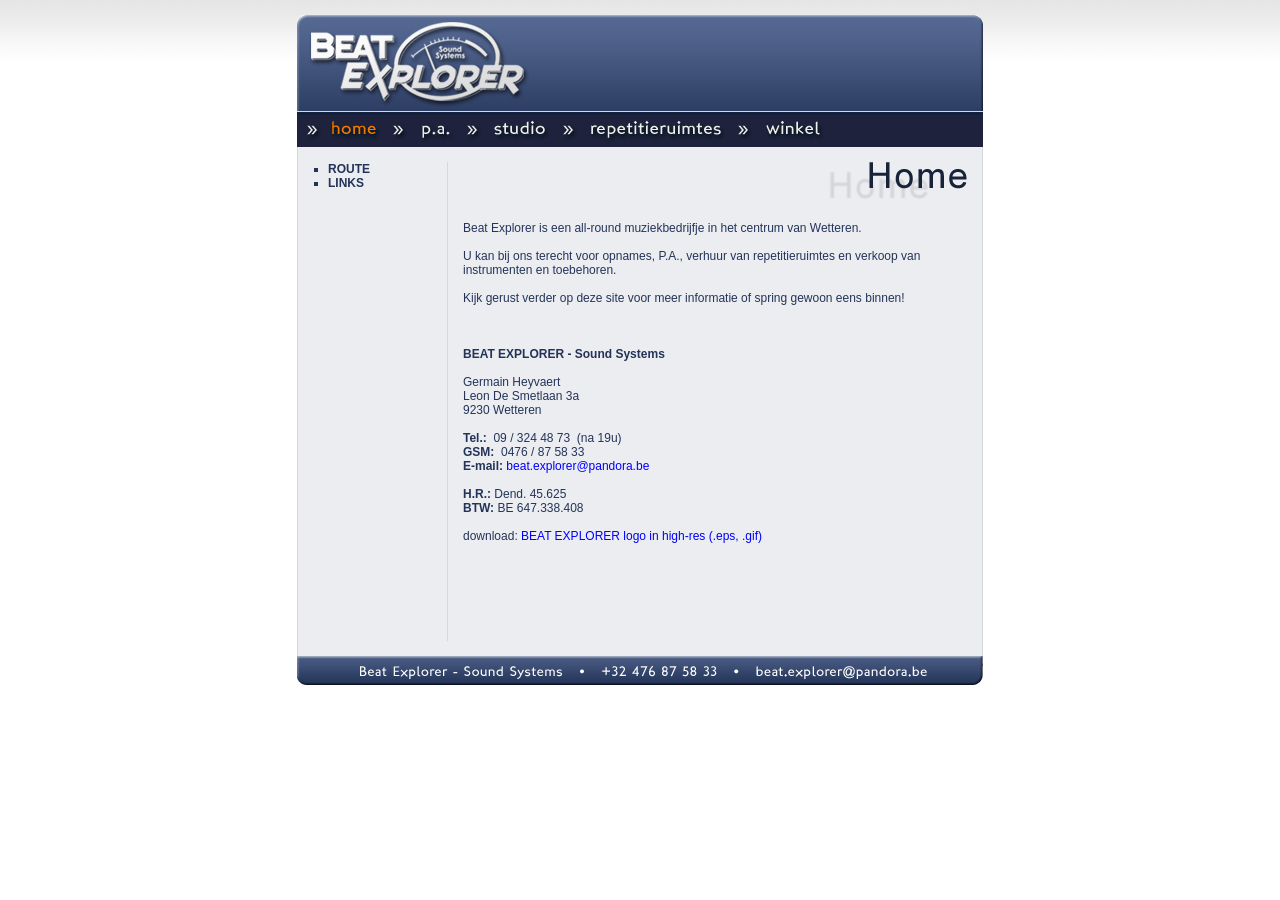
==== commit 0b771f1c: "Add files via upload" ====
--- a/index.html
+++ b/index.html
@@ -1,47 +1,100 @@
-<!doctype html>
-<html lang="nl-BE">
+<!DOCTYPE html PUBLIC "-//W3C//DTD XHTML 1.0 Strict//EN"
+        "http://www.w3.org/TR/xhtml1/DTD/xhtml1-strict.dtd">
+<html xmlns="http://www.w3.org/1999/xhtml" lang="en">
 <head>
-  <meta charset="utf-8">
-  <meta name="viewport" content="width=device-width, initial-scale=1">
-  <meta name="description" content="Beat Explorer is een all-round muziekbedrijfje in het centrum van Wetteren.">
-  <title>Beat Explorer • Sound Systems</title>
-  <link rel="stylesheet" href="css/site.css">
+<meta http-equiv="Content-Language" content="nl-be">
+<meta http-equiv="Content-Type" content="text/html; charset=windows-1252">
+<title>Beat Explorer • Sound Systems</title>
+<META name="keywords" content="beat, explorer, beat explorer, germain, wetteren, p.a., verhuur, studio, repetitieruimtes, winkel, verkoop, muziek, dealer, belgie, Ludwig Drums, G&L, Ashdown, Sennheiser, Koch, Lakland, London City, Shure, RCF Sound Systems, Evans, Drumheads, Zildjian, Istanbul, Ibanez, D'Addario Strings, Stagg, Hoshino Benelux, EMD Music, JIC">
+<META name="description" content="Beat Explorer is een all-round muziekbedrijfje in het centrum van Wetteren.">
+<link rel="stylesheet" href="css/lightbox.css" type="text/css" media="screen" />
+<script src="js/prototype.js" type="text/javascript"></script>
+<script src="js/scriptaculous.js?load=effects,builder" type="text/javascript"></script>
+<script src="js/lightbox.js" type="text/javascript"></script>
+<link rel="StyleSheet" href="css/beatexplorer.css" type="text/css">
 </head>
+
 <body>
-  <div class="site-shell">
-    <header class="site-header">
-      <a class="brand" href="index.html"><img src="logo.png" alt="Beat Explorer"></a>
-      <p>Sound Systems · Wetteren</p>
-    </header>
-    <nav class="site-nav" aria-label="Hoofdnavigatie">
-      <a href="index.html" aria-current="page">Home</a>
-      <a href="pa.html">P.A.</a>
-      <a href="studio.html">Studio</a>
-      <a href="repetitieruimtes.html">Repetitieruimtes</a>
-      <a href="winkel.html">Winkel</a>
-      <a href="route.html">Route</a>
-      <a href="links.html">Links</a>
-    </nav>
-    <main class="page-content">
-      <h1>Welkom bij Beat Explorer</h1>
-      <p>Beat Explorer is een all-round muziekbedrijfje in het centrum van Wetteren.</p>
-      <p>U kan bij ons terecht voor opnames, P.A., verhuur van repetitieruimtes en verkoop van instrumenten en toebehoren.</p>
-      <p>Kijk gerust verder op deze site voor meer informatie of spring gewoon eens binnen!</p>
-      <section class="contact-card" aria-labelledby="contact-heading">
-        <h2 id="contact-heading">Beat Explorer — Sound Systems</h2>
-        <address>
-          Germain Heyvaert<br>
-          Leon De Smetlaan 3a<br>
-          9230 Wetteren
-        </address>
-        <p><strong>Tel.:</strong> 09 / 324 48 73 (na 19u)<br>
-          <strong>GSM:</strong> 0476 / 87 58 33<br>
-          <strong>E-mail:</strong> <a href="mailto:beat.explorer@pandora.be">beat.explorer@pandora.be</a></p>
-        <p><strong>H.R.:</strong> Dend. 45.625<br><strong>BTW:</strong> BE 647.338.408</p>
-      </section>
-      <p><a href="downloads/beatexplorerlogo.zip">Download het Beat Explorer-logo in hoge resolutie (.eps, .gif)</a></p>
-    </main>
-    <footer class="site-footer">Beat Explorer · Wetteren · <a href="mailto:beat.explorer@pandora.be">Contacteer ons</a></footer>
-  </div>
+
+<div align="center">
+  <table border="0" cellpadding="0" cellspacing="0" width="686">
+  <tr><td background="images/bg_header.gif"><img border="0" src="images/header.gif" width="686" height="97" /></td></tr>
+    <tr>
+      <td bgcolor="#121F3D" align="left" background="images/bg_navigation.gif">
+      		<img border="0" src="images/btn_spacer.gif" width="30" height="29"><a href="index.html" onMouseOver="document.home.src='images/btn_home_hover.gif';" onMouseOut="document.home.src='images/btn_home_hover.gif';"><img src="images/btn_home_hover.gif" border="0" width="53" height="29" name="home"></a>
+      		<img border="0" src="images/btn_spacer.gif" width="30" height="29">
+			<a href="pa.html" onMouseOver="document.pa.src='images/btn_pa_hover.gif';" onMouseOut="document.pa.src='images/btn_pa.gif';"><img src="images/btn_pa.gif" border="0" width="37" height="29" name="pa"></a>
+      		<img border="0" src="images/btn_spacer.gif" width="30" height="29">
+			<a href="studio.html" onMouseOver="document.studio.src='images/btn_studio_hover.gif';" onMouseOut="document.studio.src='images/btn_studio.gif';"><img src="images/btn_studio.gif" border="0" width="59" height="29" name="studio"></a>
+      		<img border="0" src="images/btn_spacer.gif" width="30" height="29">
+			<a href="repetitieruimtes.html" onMouseOver="document.repetitieruimtes.src='images/btn_repetitieruimtes_hover.gif';" onMouseOut="document.repetitieruimtes.src='images/btn_repetitieruimtes.gif';"><img src="images/btn_repetitieruimtes.gif" border="0" width="139" height="29" name="repetitieruimtes"></a>
+      		<img border="0" src="images/btn_spacer.gif" width="30" height="29">
+			<a href="winkel.html" onMouseOver="document.winkel.src='images/btn_winkel_hover.gif';" onMouseOut="document.winkel.src='images/btn_winkel.gif';"><img src="images/btn_winkel.gif" border="0" width="62" height="29" name="winkel"></a>
+      	</td>
+    </tr>
+    <tr>
+      <td background="images/bg_content.gif">
+        <table border="0" cellpadding="0" cellspacing="0" width="686">
+          <tr>
+            <td width="150" valign="top">
+            	<div id="leftmenu">
+                    <ul>
+                    <li><a href="route.html"><strong>ROUTE</strong></a></li>
+                    <li><a href="links.html"><strong>LINKS</strong></a></li>
+                    </ul>
+                 <br>
+            	</div>
+   		     </td>
+
+            <td width="536" valign="top">
+            	<div id="content">
+                <p align="right">
+                <img border="0" src="images/title_home.gif" width="350" height="44">
+                <p align="left">
+                Beat Explorer is een all-round muziekbedrijfje in het centrum van
+                Wetteren.<br>
+                <br>
+                U kan bij ons terecht voor opnames, P.A., verhuur van
+                repetitieruimtes en verkoop van instrumenten en toebehoren.<br>
+                <br>
+                Kijk gerust verder op deze site voor meer informatie of spring
+                gewoon eens binnen!<br><br><br><br>
+                <b>BEAT EXPLORER - Sound Systems</b><br>
+                <br>
+Germain Heyvaert<br>
+Leon De Smetlaan 3a<br>
+9230 Wetteren<br>
+<br>
+<b>Tel.:</b>&nbsp; 09 / 324 48 73&nbsp; (na 19u)<br>
+<b>GSM:</b>&nbsp; 0476 / 87 58 33<br>
+<b>E-mail:</b> <a href="mailto:beat.explorer@pandora.be">beat.explorer@pandora.be</a><br>
+<br>
+<b>H.R.:</b> Dend. 45.625<br>
+<b>BTW:</b> BE 647.338.408<br><br>
+download: <a href="downloads/beatexplorerlogo.zip" target="_blank">BEAT EXPLORER logo in high-res (.eps, .gif)</a>
+<br><br><br><br><br><br><br><br>
+
+
+            	</div>
+            </td>
+          </tr>
+        </table>
+      </td>
+    </tr>
+    <tr>
+      <td><map name="mail">
+        <area href="mailto:beat.explorer@pandora.be" shape="rect" coords="458, 9, 633, 24"></map><img border="0" src="images/footer.gif" width="686" height="29" usemap="#mail"></td>
+    </tr>
+  </table>
+</div>
+<script type="text/javascript">
+var gaJsHost = (("https:" == document.location.protocol) ? "https://ssl." : "http://www.");
+document.write(unescape("%3Cscript src='" + gaJsHost + "google-analytics.com/ga.js' type='text/javascript'%3E%3C/script%3E"));
+</script>
+<script type="text/javascript">
+var pageTracker = _gat._getTracker("UA-5914687-1");
+pageTracker._trackPageview();
+</script>
 </body>
+
 </html>
--- a/css/beatexplorer.css
+++ b/css/beatexplorer.css
@@ -0,0 +1,101 @@
+/* CSS Document */
+
+body {
+background-image:url(../images/bg.gif);
+background-position:top;
+background-repeat:repeat-x;
+background-color:#FFFFFF;
+margin: 0px;
+padding: 15px;
+font-family:Arial, Helvetica, sans-serif;
+font-size:12px;
+color: #243459;
+}
+
+#content {
+padding: 0px 15px;
+margin: 15px 0px;
+border-left: 1px solid #D4D8DF;
+font-size:12px;
+font-family:Arial, Helvetica, sans-serif;
+text-align:left;
+}
+
+#content ul{
+margin-left:5px;
+padding-left:5px;
+}
+
+#content li{
+font-weight: normal;
+padding-left: 0px;
+}
+
+#content table, td{
+font-size:12px;
+font-family:Arial, Helvetica, sans-serif;
+text-align:left;
+}
+
+#content a:link, #content a:visited {
+text-decoration:none;
+color: #00F;
+}
+
+#content a:hover{
+text-decoration:underline;
+color:#F27800;
+}
+
+#content table, td ul{
+margin-left:5px;
+padding-left:5px;
+font-size:12px;
+font-family:Arial, Helvetica, sans-serif;
+text-align:left;
+}
+
+#content table, td li{
+font-weight: normal;
+padding-left: 0px;
+padding-right: 15px;
+font-family:Arial, Helvetica, sans-serif;
+text-align:left;
+}
+
+
+#leftmenu {
+padding: 0px 15px;
+margin: 15px 0px;
+font-size:12px;
+text-align:left;
+}
+
+#leftmenu ul, li{
+list-style-type:square;
+padding: 0px;
+margin: 0 0 0 8px;
+font-size:12px;
+font-weight: bold;
+color: #243459;
+}
+
+#leftmenu ul, li a{
+color: #243459;
+text-decoration:none;
+}
+
+#leftmenu ul, li a:visited{
+color: #243459;
+text-decoration:none;
+}
+
+#leftmenu ul, li a:hover{
+color: #ED7600;
+text-decoration:underline;
+}
+
+#leftmenu ul, li a:active{
+color: #ED7600;
+text-decoration:none;
+}
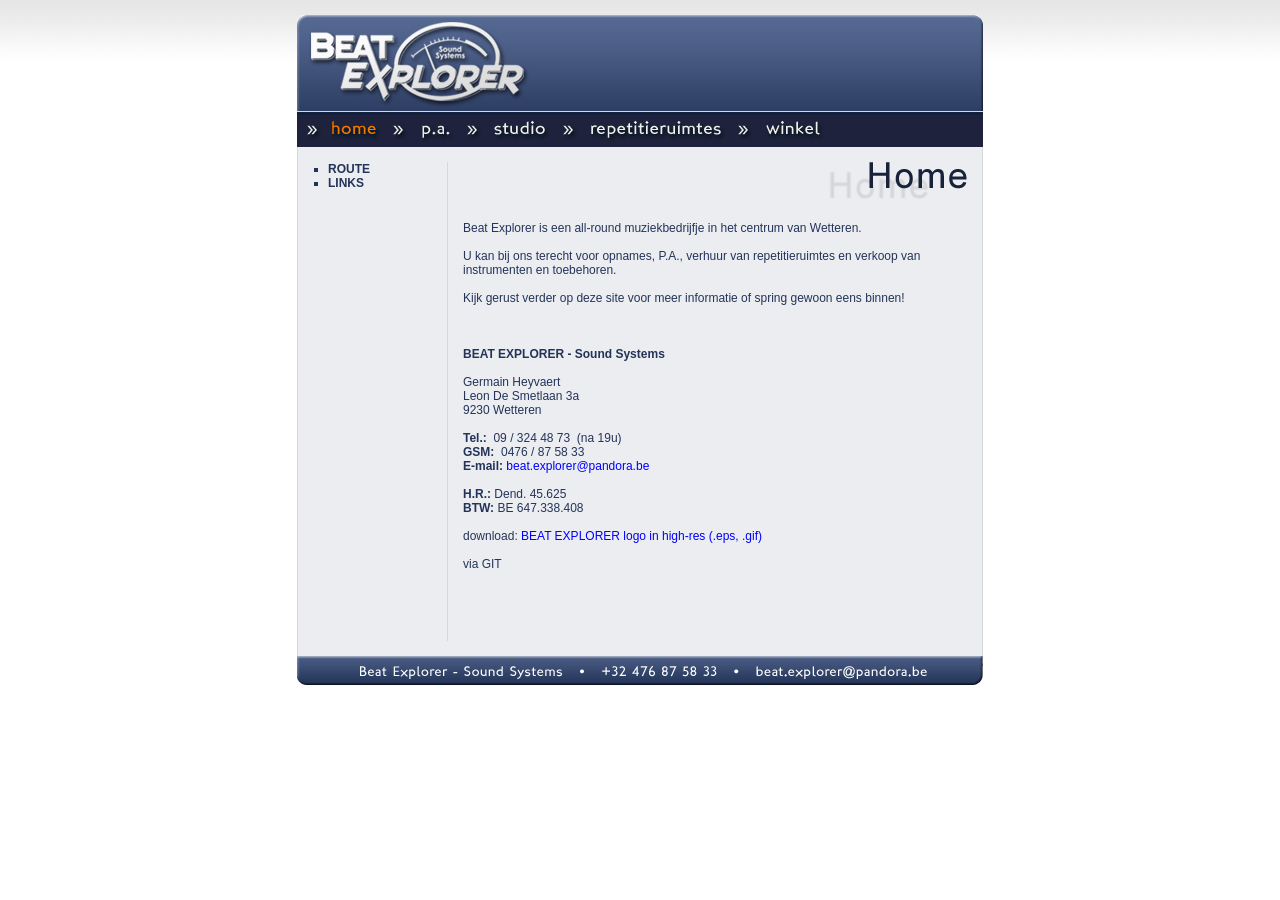
==== commit 4030d7eb: "Fix HTML formatting and add download link" ====
--- a/index.html
+++ b/index.html
@@ -72,7 +72,7 @@
 <b>H.R.:</b> Dend. 45.625<br>
 <b>BTW:</b> BE 647.338.408<br><br>
 download: <a href="downloads/beatexplorerlogo.zip" target="_blank">BEAT EXPLORER logo in high-res (.eps, .gif)</a>
-<br><br><br><br><br><br><br><br>
+<br><br>via GIT<br><br><br><br><br><br>
 
 
             	</div>
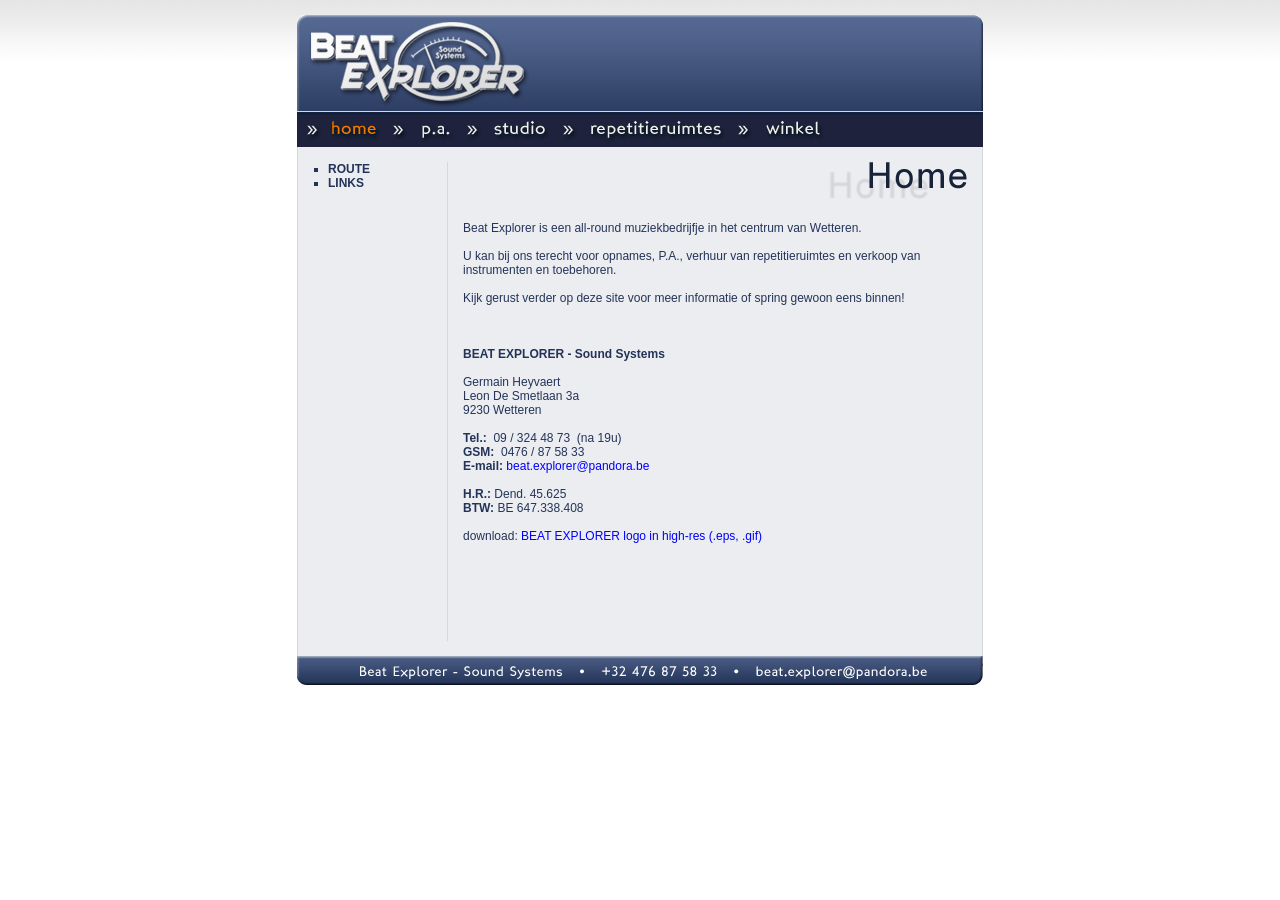
==== commit ac9933ba: "Clean up line breaks in index.html Removed extra line breaks in index.html." ====
--- a/index.html
+++ b/index.html
@@ -72,7 +72,7 @@
 <b>H.R.:</b> Dend. 45.625<br>
 <b>BTW:</b> BE 647.338.408<br><br>
 download: <a href="downloads/beatexplorerlogo.zip" target="_blank">BEAT EXPLORER logo in high-res (.eps, .gif)</a>
-<br><br>via GIT<br><br><br><br><br><br>
+<br><br><br><br><br><br><br><br>
 
 
             	</div>
